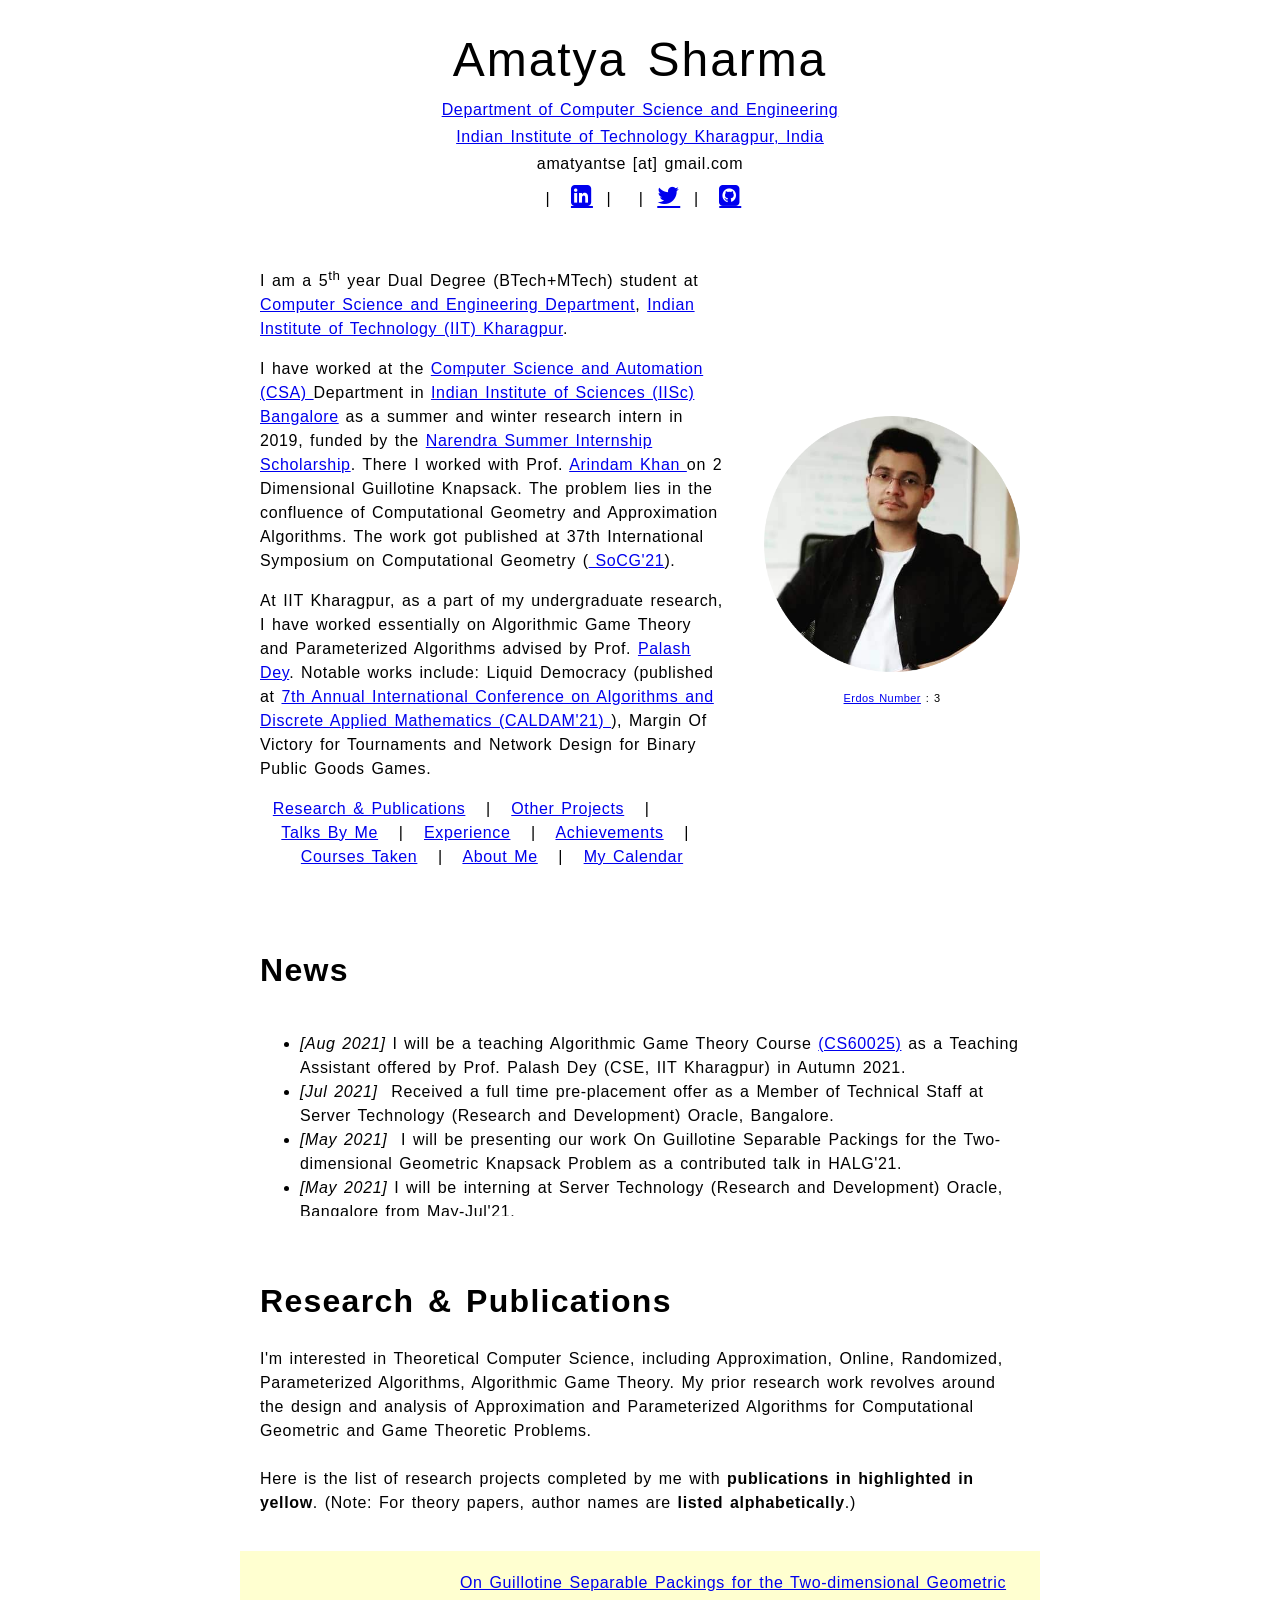
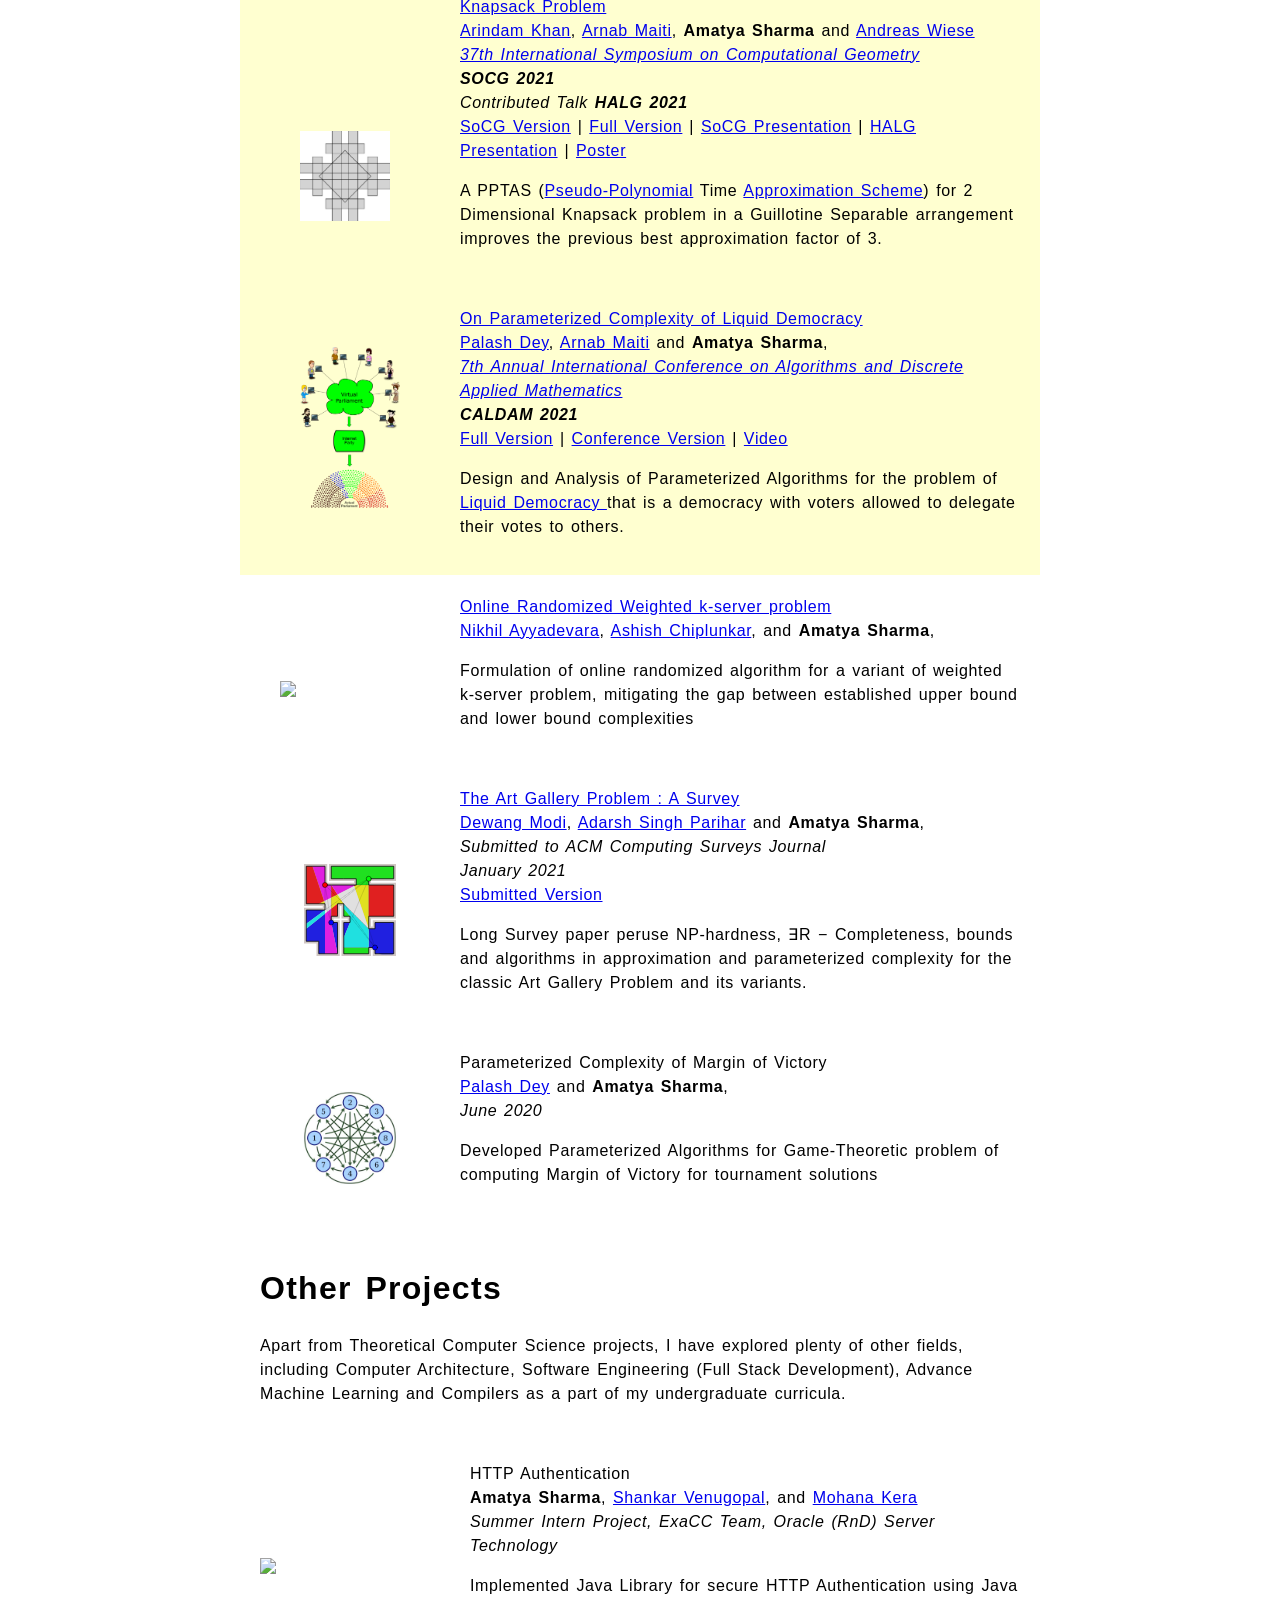
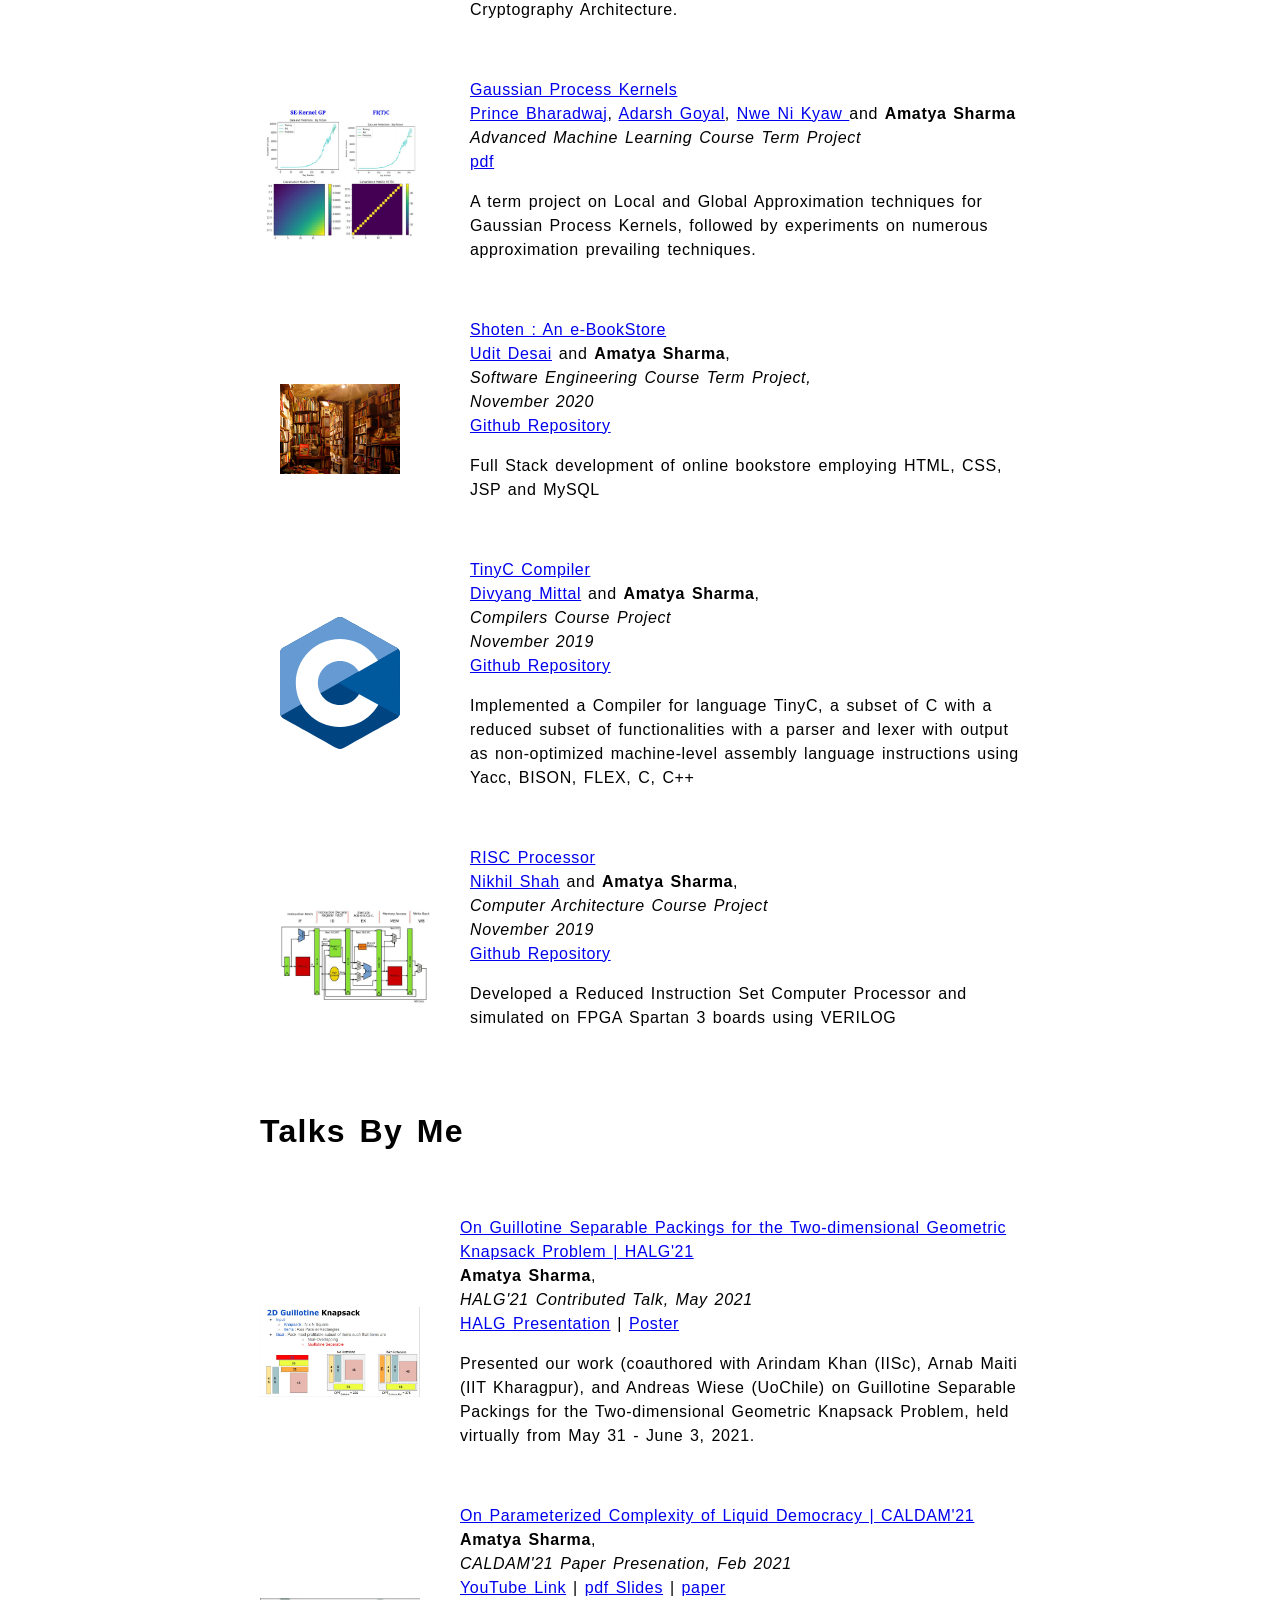
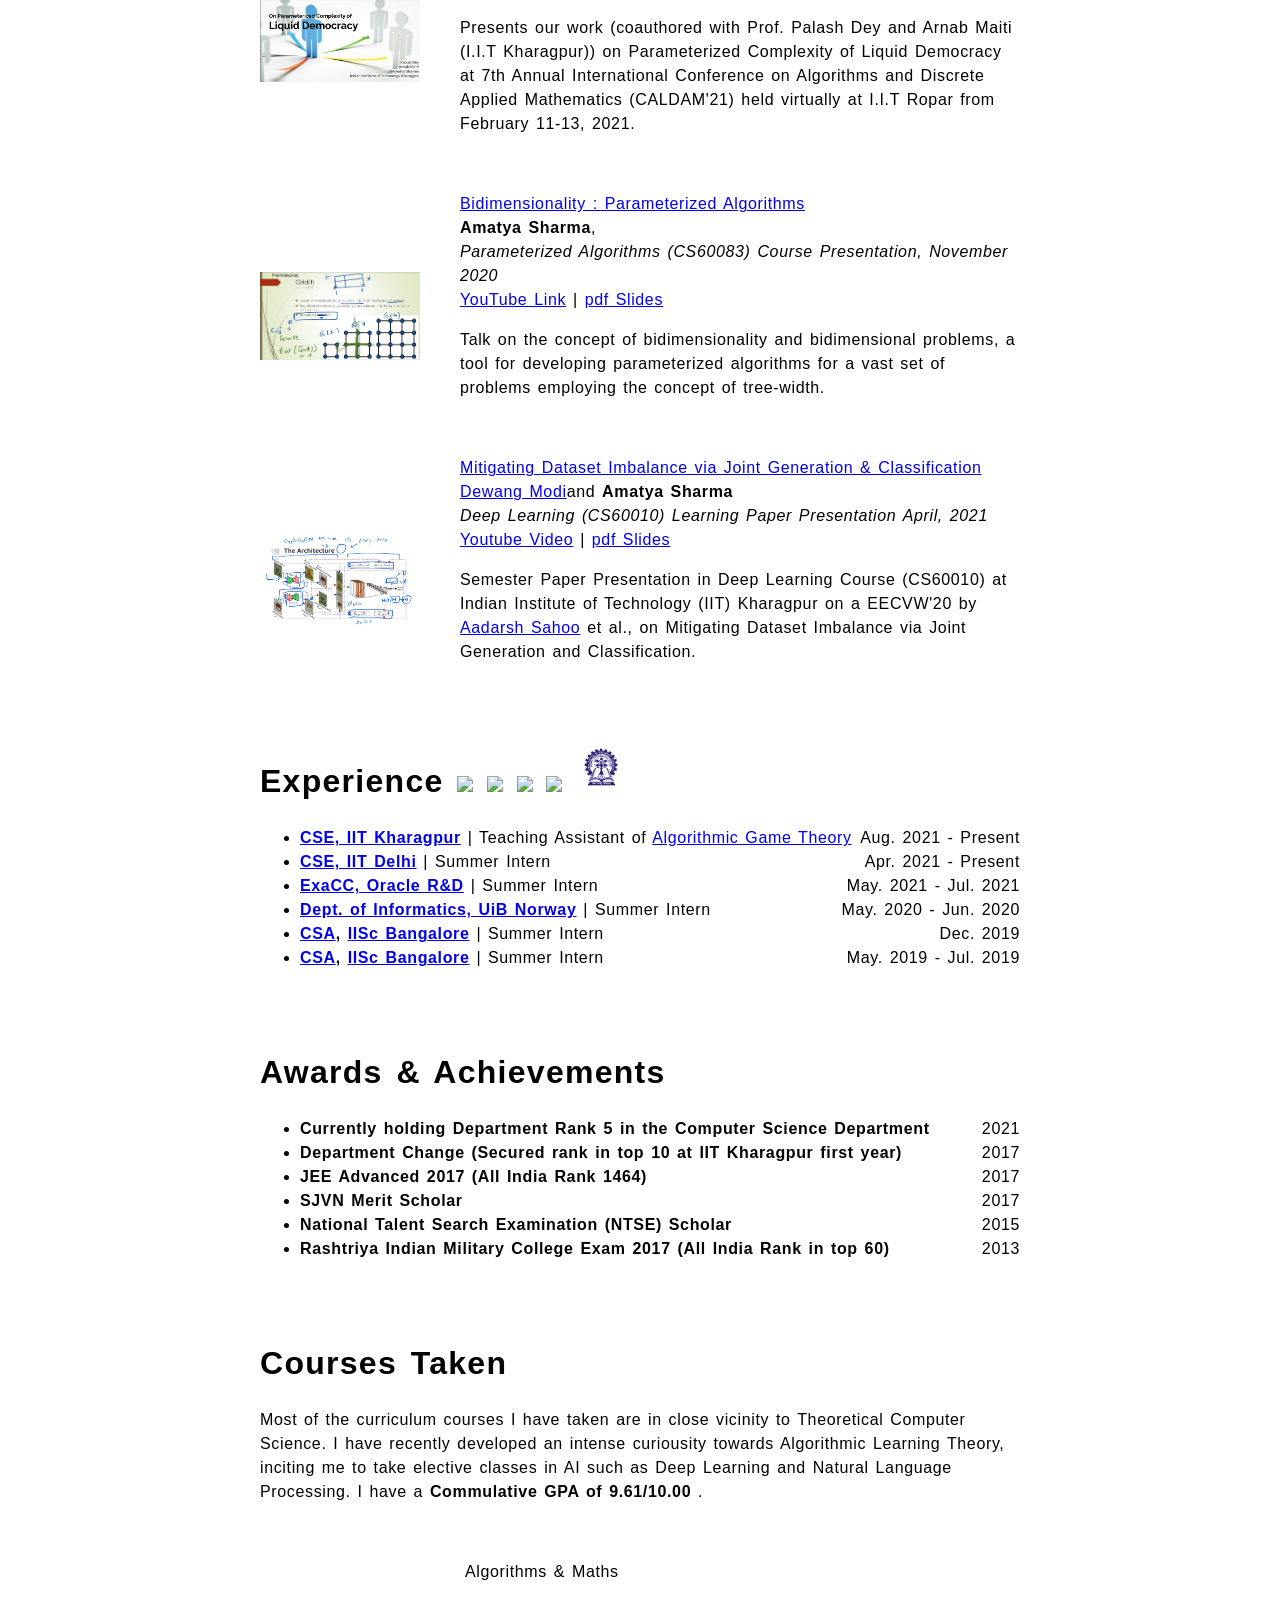
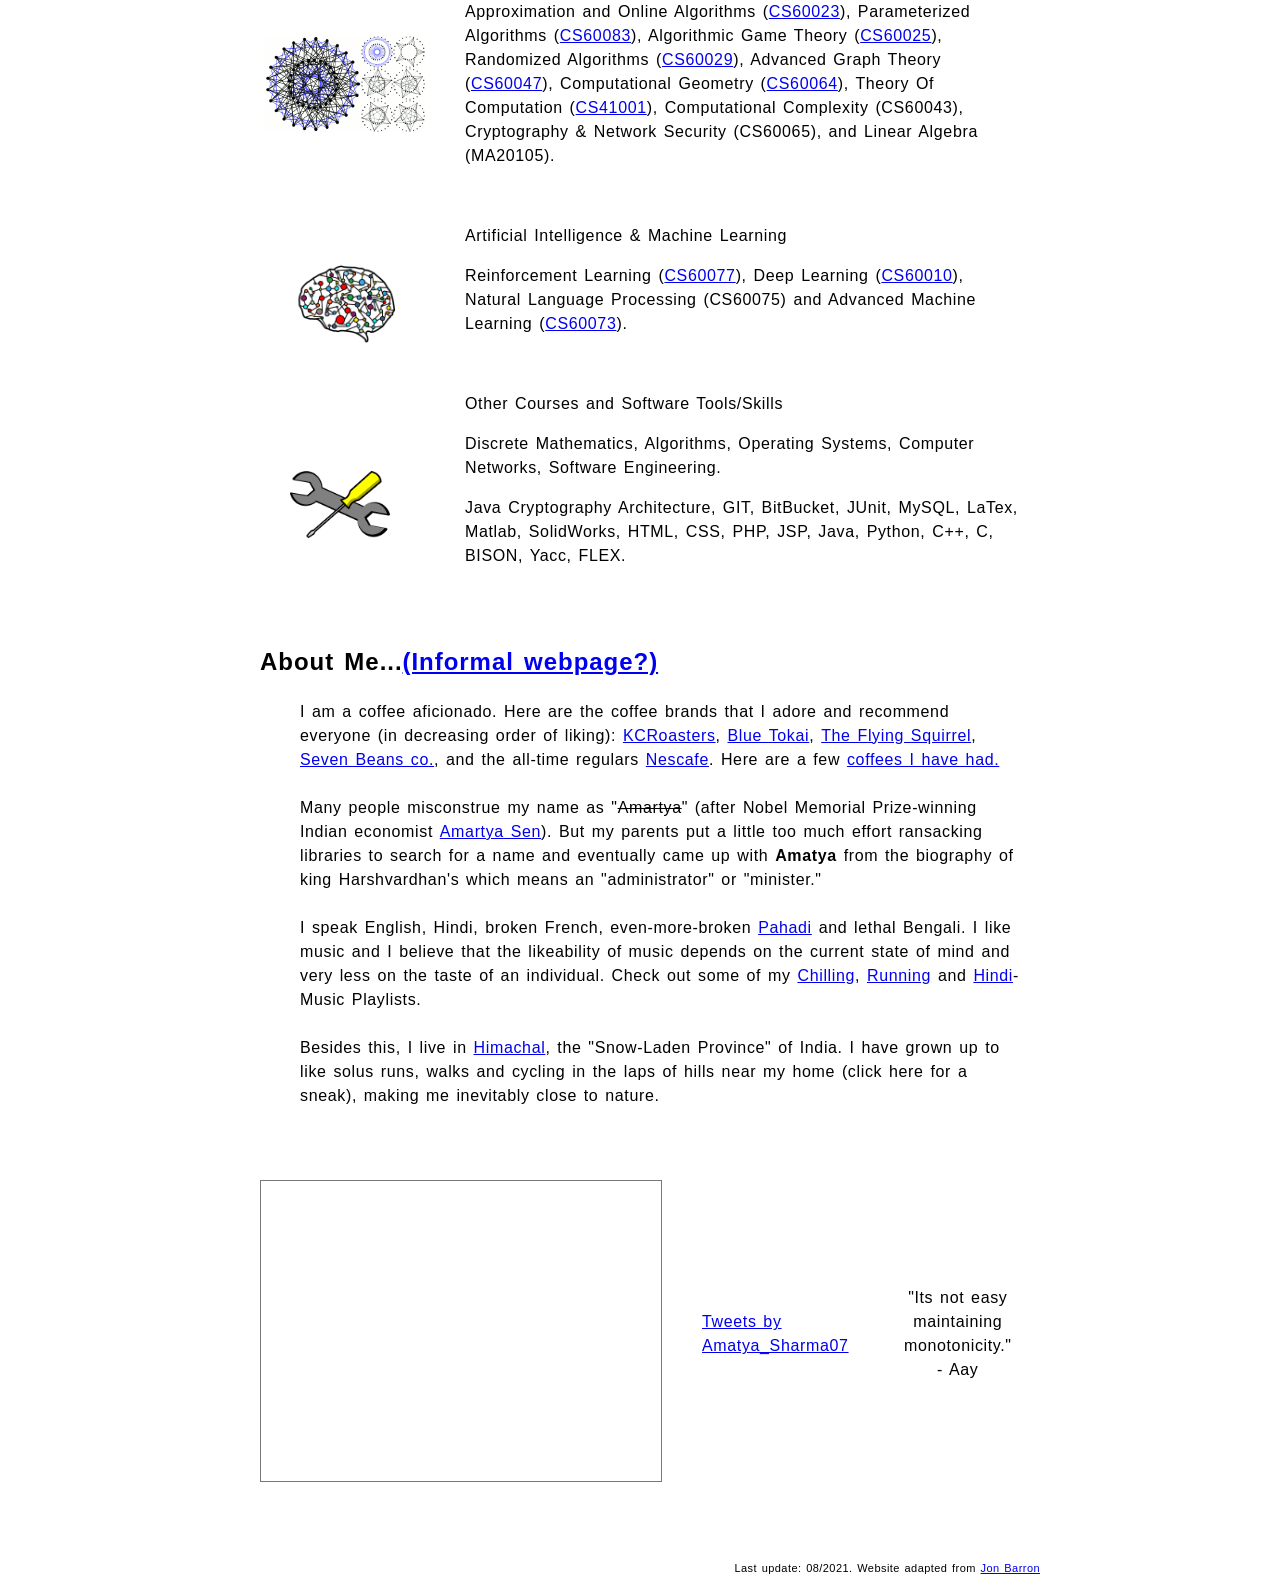
==== index.html @ bd10c062 "modifs to aboutme" ====
<!DOCTYPE HTML>
<html lang="en"><head><meta http-equiv="Content-Type" content="text/html; charset=UTF-8">

  <title>Amatya Sharma</title>
  
  <meta name="author" content="Amatya Sharma">
  <meta name="viewport" content="width=device-width, initial-scale=1">
  
  <link rel="stylesheet" type="text/css" href="stylesheet.css">
  <link rel="icon" type="image/png" href="images/IIT-Kharagpur-01.jpg"> <!-- The icon on the header :: Change it p=yellow-->


  <!-- new things--> 

  <!-- <link rel="icon" href="data/icon.png"> -->
  <!-- <meta name="viewport" content="width=device-width"> -->
  <link href="https://fonts.googleapis.com/css?family=Didact Gothic" rel="stylesheet">
  <link rel="stylesheet" href="https://use.fontawesome.com/releases/v5.0.7/css/all.css">
  <link rel="stylesheet" href="https://cdn.rawgit.com/jpswalsh/academicons/master/css/academicons.min.css">
  <link rel="stylesheet" href="https://cdnjs.cloudflare.com/ajax/libs/font-awesome/4.7.0/css/font-awesome.min.css">
  <meta name="generator" content="HTML Tidy for Linux/x86 (vers 11 February 2007), see www.w3.org">

	<!-- New Scripts -->
	<style>
		html {
		  scroll-behavior: smooth;
		}
		
		body *{
		  font-family: Verdana, "Trebuchet MS",  sans-serif ;
		  line-height: 1.5em;
		  word-spacing: 0.11em;
		  letter-spacing: 0.04em;
		}
		
/* 		div {
		width:300px;
		    height:300px;
		    overflow:hidden;
		    position:relative;
		}
		div img {
		    position:absolute;
		} */
	</style>

</head>

<body> <!--style="background-color:#edffed;">-->
	<!-- colors : (light greenish blue edffed),(dark green e8f0d9) (light blue e6f2ff) (light red fff0e8)-->



  <table style="width:100%;max-width:800px;border:0px;border-spacing:0px;border-collapse:separate;margin-right:auto;margin-left:auto;"><tbody>
    <tr style="padding:0px">
      <td style="padding:0px">
      	<!-- cool name style-->
      	<p align="center" style="text-align:center; line-height:1.7"><font size="7">Amatya Sharma</font><br>
                            <a href="http://cse.iitkgp.ac.in/">Department of Computer Science and Engineering</a><br>
                            <a href=http://www.iitkgp.ac.in>Indian Institute of Technology Kharagpur, India</a><br>

                           
                           <!--  <a href="mailto:amatyantse@gmail.com"><i class="fa fa-envelope" style="font-size:24px"></i> </a> -->amatyantse [at] gmail.com<br>
                            <a href="data/Amatya_Sharma_CV_latest_pdf.pdf" class="ai ai-cv ai-3x" style="font-size:24px"></a>&nbsp| &nbsp
                            <a href="https://www.linkedin.com/in/amatya-sharma/" class="fa fa-linkedin-square" style="font-size:24px"></a>&nbsp | &nbsp
                            <a href="https://scholar.google.com/citations?user=FN6Q_jEAAAAJ&hl=en&authuser=1" class="ai ai-google-scholar-square ai-3x" style="font-size:24px"></a> &nbsp|&nbsp
							<a href="https://twitter.com/Amatya_Sharma07" class="fa fa-twitter" style="font-size:24px"></a> &nbsp| &nbsp
               				<a href="https://github.com/aaysharma/" class="fa fa-github-square" style="font-size:24px"></a>
              				<br>
                        </p>
        <table style="width:100%;border:0px;border-spacing:0px;border-collapse:separate;margin-right:auto;margin-left:auto;"><tbody>
          <tr style="padding:0px">
            <td style="padding:2.5%;width:63%;vertical-align:middle">
            	<!--uncool name style-->
              <!-- <p style="text-align:center">
                <name>Amatya Sharma</name>
              </p> -->
		<p>
				    I am a 5<sup>th</sup> year Dual Degree (BTech+MTech) student at <a href="http://cse.iitkgp.ac.in/">Computer Science and Engineering Department</a>, <a href="http://www.iitkgp.ac.in/">Indian Institute of Technology (IIT) Kharagpur</a>.
              </p>
              <!--Works brief-->
              <!--    IISC-->
              <p>
              	I have worked at the <a href="https://www.csa.iisc.ac.in/">Computer Science and Automation (CSA) </a> Department in <a href="http://www.iisc.ac.in/">Indian Institute of Sciences (IISc) Bangalore</a> as a summer and winter research intern in 2019, funded by the <a href="https://events.csa.iisc.ac.in/internship2019/">Narendra Summer Internship Scholarship</a>. There I worked with Prof. <a href="https://www.csa.iisc.ac.in/~arindamkhan/"> Arindam Khan </a> on 2 Dimensional Guillotine Knapsack. <!-- Put reference p=Green--> The problem lies in the confluence of Computational Geometry and Approximation Algorithms. The work got published at 37th International Symposium on Computational Geometry (<a href="https://cse.buffalo.edu/socg21/socg.html">
              SoCG'21</a>). <!--put reference to site itself-->
              	</p>

              	<!-- IIT Kgp -->
              	<p>
                At IIT Kharagpur, as a part of my undergraduate research, I have worked essentially on Algorithmic Game Theory and Parameterized Algorithms advised by Prof. <a href="https://cse.iitkgp.ac.in/~palash/"> Palash Dey</a>. Notable works include: Liquid Democracy (published at <a href="https://www.iitrpr.ac.in/caldam2021/"> 7th Annual International Conference on Algorithms and Discrete Applied Mathematics (CALDAM'21) </a>), Margin Of Victory for Tournaments and Network Design for Binary Public Goods Games.
            	</p>	

              <p style="text-align:center">
			<a href="#sec_research">Research & Publications</a>  &nbsp | &nbsp
			<a href="#sec_otherprojects">Other Projects</a>  &nbsp | &nbsp &nbsp&nbsp&nbsp&nbsp&nbsp&nbsp
			<a href="#sec_talks">Talks By Me</a>  &nbsp | &nbsp
			<a href="#sec_experience">Experience</a>  &nbsp | &nbsp
			<a href="#sec_awards">Achievements</a>  &nbsp | &nbsp
			<a href="#sec_courses">Courses Taken</a>  &nbsp | &nbsp
			<a href="#lol">About Me</a>  &nbsp | &nbsp
			<a href="#sec_calendar">My Calendar</a>
			
	      </p>	
            </td>
            <td style="padding:2.5%;width:40%;max-width:40%">
               <a href="#lol"><img style="width:100%;max-width:100%" title="Why Date Me???" alt="Why Date Me??" src="images/circle-cropped_aaysharma.png" class="hoverZoomLink"></a>
              <p  style="text-align:center;font-size:11px"><a href="https://mathworld.wolfram.com/ErdosNumber.html#:~:text=The%20Erd%C5%91s%20number%20is%20the,a%20paper%20with%20Erd%C5%91s%2C%20etc." style="text-align:center;font-size:11px">Erdos Number</a> : 3</p>
            </td>
          </tr>
        </tbody></table>

        <!-- news -->
        <table style="width:100%;border:0px;border-spacing:0px;border-collapse:separate;margin-right:auto;margin-left:auto; "><tbody>
            <tr>
                <td style="padding: 20px; width: 100% ;vertical-align: middle;">
                    <h1>News</h1>
                    <div style="height: 200px; overflow:auto;">
                    <p>
                        </p><ul id="news">           
 							<li><i>[Aug 2021]&nbsp;</i>I will be a teaching Algorithmic Game Theory Course <a href="https://cse.iitkgp.ac.in/~palash/Courses/2021AlgorithmicGameTheory/agt2021.html">(CS60025)</a> as a Teaching Assistant offered by Prof. Palash Dey (CSE, IIT Kharagpur) in Autumn 2021.</li> 

 							<li><i>[Jul 2021]&nbsp;</i> Received a full time pre-placement offer as a Member of Technical Staff at Server Technology (Research and Development) Oracle, Bangalore.</li>        

 							<li><i>[May 2021]&nbsp;</i> I will be presenting our work On Guillotine Separable Packings for the Two-dimensional Geometric Knapsack Problem as a contributed talk in HALG'21.</li>

 							<li><i>[May 2021]&nbsp;</i>I will be interning at Server Technology (Research and Development) Oracle, Bangalore from May-Jul'21.</li>

                            <li><i>[Feb 2021]&nbsp;</i> Our work On Guillotine Separable Packings for the Two-dimensional Geometric Knapsack Problem got accepted at SoCG'21 (<a href="https://doi.org/10.4230/LIPIcs.SoCG.2021.48">link to paper</a>). From IIT Kharagpur, this is the first SoCG publication in the last 26 years.</li>

                            <li><i>[Nov 2020]&nbsp;</i>My first publication!!! Our work On Parameterized Complexity of Liquid Democracy got accepted at CALDAM'21 (<a href="https://link.springer.com/chapter/10.1007/978-3-030-67899-9_7">paper</a>)</li>

                        </ul>
                    <p>

		    </p>
                    </div>
                </td>
            </tr>
        </tbody></table>

        <!--publications and research-->
	<a name="sec_research"></a>
        <table style="width:100%;border:0px;border-spacing:0px;border-collapse:separate;margin-right:auto;margin-left:auto;"><tbody>
            <tr>
            <td style="padding:20px;width:100%;vertical-align:middle">
              <h1>Research & Publications</h1>
              <p>
              	I'm interested in Theoretical Computer Science, including Approximation, Online, Randomized, Parameterized Algorithms, Algorithmic Game Theory. My prior research work revolves around the design and analysis of Approximation and Parameterized Algorithms for Computational Geometric and Game Theoretic Problems. 
              		<br><br>
              	Here is the list of research projects completed by me with <strong>publications in highlighted in yellow</strong>.
              		<!-- <br><br> -->
              	(Note: For theory papers, author names are <strong>listed alphabetically</strong>.)
              </p>
            </td>
          </tr>
        </tbody></table>
        <table style="width:100%;border:0px;border-spacing:0px;border-collapse:separate;margin-right:auto;margin-left:auto;"><tbody>

        <!-- 2D GGK-->
        <tr onmouseout="nerfbake_stop()" onmouseover="nerfbake_start()" bgcolor="#ffffd0">
            <td style="padding:20px;width:25%;vertical-align:middle">
              <div class="one">
                <div class="two" id='nerfbake_image'><video  width=100% height=100% muted autoplay loop>
                <source src="images/2dggk_v2.mp4" type="video/mp4">
                Your browser does not support the video tag.
                </video></div>
                <img style="padding-left: 40px; padding-top: 35px;" vertical-align=middle src='images/socg-logo.jpg' width="90">
              </div>
              <script type="text/javascript">
                function nerfbake_start() {
                  document.getElementById('nerfbake_image').style.opacity = "1";
                }

                function nerfbake_stop() {
                  document.getElementById('nerfbake_image').style.opacity = "0";
                }
                nerfbake_stop()
              </script>
            </td>
            <td style="padding:20px;width:75%;vertical-align:middle">
              <a href="https://arxiv.org/abs/2103.09735">
              <papertitle>On Guillotine Separable Packings for the Two-dimensional Geometric Knapsack Problem</papertitle>
              </a>
              <br>
              <a href="https://www.csa.iisc.ac.in/~arindamkhan/">Arindam Khan</a>,
              <a href="https://www.linkedin.com/in/arnab-maiti-ab9446203/">Arnab Maiti</a>, 
              <strong>Amatya Sharma</strong> and
              <a href="http://www.dii.uchile.cl/~awiese/">Andreas Wiese
              
              <br>
              <em><a href="https://cse.buffalo.edu/socg21/socg.html"> 37th International Symposium on Computational Geometry </a>
              <br>
              <strong>SOCG 2021 </strong>
		      <br>
		Contributed Talk <strong>HALG 2021 </strong>
		      </em>
              <br>
	      <a href="https://doi.org/10.4230/LIPIcs.SoCG.2021.48">SoCG Version</a>
		|
              <a href="https://arxiv.org/abs/2103.09735">Full Version</a>
		      |
              <a href="data/SOCG-Final-PPT.pdf">SoCG Presentation</a>
		      |		      
              <a href="data/MONDAY_SHARMA.pdf">HALG Presentation</a>
		      |
              <a href="data/MONDAY_SHARMA_POSTER.pdf">Poster</a>     		  
		      
              <!-- / -->
              <!-- <a href="https://link.springer.com/book/10.1007/978-3-030-67899-9"></a> -->
              <!-- / -->
              <!-- <a href="https://youtu.be/JFnH7nRP6XQ">Video</a> -->
              
              <p></p>
              <p>A PPTAS (<a href="https://en.wikipedia.org/wiki/Pseudo-polynomial_time">Pseudo-Polynomial</a> Time <a href="https://en.wikipedia.org/wiki/PTAS">Approximation Scheme</a>) for 2 Dimensional Knapsack problem in a Guillotine Separable arrangement improves the previous best approximation factor of 3.</p>
            </td>
        </tr>
        <!-- Liquid Democracy-->
          <tr onmouseout="nerfbake_stop()" onmouseover="nerfbake_start()" bgcolor="#ffffd0">
            <td style="padding:20px;width:25%;vertical-align:middle">
              <div class="one">
                <!-- <div class="two" id='nerfbake_image'><video  width=100% height=100% muted autoplay loop>
                <source src="images/liquiddemocracy.mp4" type="video/mp4">
                Your browser does not support the video tag.
                </video></div> -->
                <img  style="padding-left: 40px; padding-top: 0px;" src='images/liquiddemocracy.png' width="100">
              </div>
              <script type="text/javascript">
                function nerfbake_start() {
                  document.getElementById('nerfbake_image').style.opacity = "1";
                }

                function nerfbake_stop() {
                  document.getElementById('nerfbake_image').style.opacity = "0";
                }
                nerfbake_stop()
              </script>
            </td>
            <td style="padding:20px;width:75%;vertical-align:middle">
              <a href="https://link.springer.com/chapter/10.1007/978-3-030-67899-9_7">
              <papertitle>On Parameterized Complexity of Liquid Democracy</papertitle>
              </a>
              <br>
              <a href="https://cse.iitkgp.ac.in/~palash/">Palash Dey</a>,
              <a href="https://www.linkedin.com/in/arnab-maiti-ab9446203/">Arnab Maiti</a> and 
              <strong>Amatya Sharma</strong>,
              
              <br>
              <em><a href="https://www.iitrpr.ac.in/caldam2021/"> 7th Annual International Conference on Algorithms and Discrete Applied Mathematics</a>
              	<br>
              	<strong>CALDAM 2021 </strong></em>
              <br>
              <a href="https://arxiv.org/abs/2011.14192">Full Version</a>
              |
              <a href="https://link.springer.com/chapter/10.1007/978-3-030-67899-9_7">Conference Version</a>
              |
              <a href="https://youtu.be/JFnH7nRP6XQ">Video</a>
              
              <p></p>
              <p>Design and Analysis of Parameterized Algorithms for the problem of <a href="https://en.wikipedia.org/wiki/Liquid_democracy"> Liquid Democracy </a>that is a democracy with voters allowed to delegate their votes to others.</p>
            </td>
        </tr>

        <!-- Weighted k-server problem-->
          <tr onmouseout="nerfbake_stop()" onmouseover="nerfbake_start()">
            <td style="padding:20px;width:25%;vertical-align:middle">
              <div class="one">
                <!-- <div class="two" id='nerfbake_image'><video  width=100% height=100% muted autoplay loop>
                <source src="images/liquiddemocracy.mp4" type="video/mp4">
                Your browser does not support the video tag.
                </video></div> -->
                <img  style="padding-left: 20px; padding-top: 44px;" src='https://ars.els-cdn.com/content/image/1-s2.0-S0022000017300016-gr001.jpg' width="150">
              </div>
              <script type="text/javascript">
                function nerfbake_start() {
                  document.getElementById('nerfbake_image').style.opacity = "1";
                }

                function nerfbake_stop() {
                  document.getElementById('nerfbake_image').style.opacity = "0";
                }
                nerfbake_stop()
              </script>
            </td>
            <td style="padding:20px;width:75%;vertical-align:middle">
              <a href="https://link.springer.com/chapter/10.1007/978-3-030-67899-9_7">
              <papertitle>Online Randomized Weighted k-server problem</papertitle>
              </a>
              <br>              
              <a href="https://www.linkedin.com/in/nikhil-ayyadevara-a46154177/">Nikhil Ayyadevara</a>, 
              <a href="https://www.cse.iitd.ac.in/~ashishc/">Ashish Chiplunkar</a>, and 
              <strong>Amatya Sharma</strong>,
              
              <br>
              
              <p></p>
              <p>Formulation of online randomized algorithm for a variant of weighted k-server problem, mitigating the gap between established upper bound and lower bound complexities</p>
            </td>
        </tr>


       <!-- Art Gallery Problem-->
        <tr onmouseout="nerfbake_stop()" onmouseover="nerfbake_start()">
            <td style="padding:20px;width:25%;vertical-align:middle">
              <div class="one">
                <!-- <div class="two" id='nerfbake_image'><video  width=100% height=100% muted autoplay loop>
                <source src="images/liquiddemocracy.mp4" type="video/mp4">
                Your browser does not support the video tag.
                </video></div> -->
                <img  style="padding-left: 40px; padding-top: 30px;" src='images/agt.svg' width="100">
              </div>
              <script type="text/javascript">
                function nerfbake_start() {
                  document.getElementById('nerfbake_image').style.opacity = "1";
                }

                function nerfbake_stop() {
                  document.getElementById('nerfbake_image').style.opacity = "0";
                }
                nerfbake_stop()
              </script>
            </td>
            <td style="padding:20px;width:75%;vertical-align:middle">
              
              <papertitle><a href="data/AGT.pdf">The Art Gallery Problem : A Survey</a></papertitle>

              <br>              
              <a href="https://www.linkedin.com/in/dewang-modi/">Dewang Modi</a>, 
              <a href="https://www.linkedin.com/in/adarshsinghparihar/">Adarsh Singh Parihar</a> and 
              <strong>Amatya Sharma</strong>,
              
              <br>
              <em>Submitted to ACM Computing Surveys Journal <br> January 2021</em>
              <br>
              <a href="data/AGT.pdf">Submitted Version</a>
              <p></p>
              <p> 
              	Long Survey paper peruse NP-hardness, ∃R − Completeness, bounds and algorithms in approximation and parameterized complexity for the classic Art Gallery Problem and its variants.
              </p>
            </td>
        </tr>
         <!-- Margin of victory-->
    	<tr onmouseout="nerfbake_stop()" onmouseover="nerfbake_start()" >
            <td style="padding:20px;width:25%;vertical-align:middle">
              <div class="one">
                <!-- <div class="two" id='nerfbake_image'><video  width=100% height=100% muted autoplay loop>
                <source src="images/liquiddemocracy.mp4" type="video/mp4">
                Your browser does not support the video tag.
                </video></div> -->
                <img  style="padding-left: 40px; padding-top: 30px" src='images/mov.jpg' width="100">
              </div>
              <script type="text/javascript">
                function nerfbake_start() {
                  document.getElementById('nerfbake_image').style.opacity = "1";
                }

                function nerfbake_stop() {
                  document.getElementById('nerfbake_image').style.opacity = "0";
                }
                nerfbake_stop()
              </script>
            </td>
            <td style="padding:20px;width:75%;vertical-align:middle">
              
              <papertitle>Parameterized Complexity of Margin of Victory</papertitle>

              <br>
              <a href="https://cse.iitkgp.ac.in/~palash/">Palash Dey</a> and 
              <strong>Amatya Sharma</strong>,
              
              <br>
              <em>June 2020</em>
              <br>
              <p></p>
              <p> 
              	Developed Parameterized Algorithms for Game-Theoretic problem of computing Margin of Victory for tournament solutions
              </p>
            </td>
        </tr>

        </tbody></table>

        <!--education-->
 	
        <!-- Other Projects :begin-->
	<a name="sec_otherprojects"></a>
               <table style="width:100%;border:0px;border-spacing:0px;border-collapse:separate;margin-right:auto;margin-left:auto;"><tbody>
            <tr>
            <td style="padding:20px;width:100%;vertical-align:middle">
              <h1>Other Projects</h1>
              <p>
              	Apart from Theoretical Computer Science projects, I have explored plenty of other fields, including Computer Architecture, Software Engineering (Full Stack Development), Advance Machine Learning and Compilers as a part of my undergraduate curricula.
              </p>
            </td>
          </tr>
        </tbody></table>
        <table style="width:100%;border:0px;border-spacing:0px;border-collapse:separate;margin-right:auto;margin-left:auto;"><tbody>

        <!-- Oracle HTTP Authentication-->
                  <tr onmouseout="nerfbake_stop()" onmouseover="nerfbake_start()">
            <td style="padding:20px;width:25%;vertical-align:middle">
              <div class="one">
                <!-- <div class="two" id='nerfbake_image'><video  width=100% height=100% muted autoplay loop>
                <source src="images/2dggk_v2.mp4" type="video/mp4">
                Your browser does not support the video tag.
                </video></div>
                 --><img style="padding-left: 0px; padding-top: 40px;" vertical-align=middle src='https://upload.wikimedia.org/wikipedia/commons/f/f7/Oracle_redlogo.jpg' width="160">
              </div>
              <script type="text/javascript">
                function nerfbake_start() {
                  document.getElementById('nerfbake_image').style.opacity = "1";
                }

                function nerfbake_stop() {
                  document.getElementById('nerfbake_image').style.opacity = "0";
                }
                nerfbake_stop()
              </script>
            </td>
            <td style="padding:20px;width:75%;vertical-align:middle">
              <!-- <a href="data/AML_Report_GaussianProcess.pdf"> -->
              <papertitle>HTTP Authentication</papertitle>
              <!-- </a> -->
              <br>
              <strong>Amatya Sharma</strong>,
              <a href="https://www.linkedin.com/in/shankar-venugopal-81323b3/">Shankar Venugopal</a>, and 
              <a href="https://www.linkedin.com/in/mohana-kera/">Mohana Kera</a>         	

              
              <br>
              <em>Summer Intern Project, ExaCC Team, Oracle (RnD) Server Technology</em>
              <br>
              <!-- <a href="data/AML_Report_GaussianProcess.pdf"> pdf</a> -->
              <!-- / -->
              <!-- <a href="https://link.springer.com/book/10.1007/978-3-030-67899-9"></a> -->
              <!-- / -->
              <!-- <a href="https://youtu.be/JFnH7nRP6XQ">Video</a> -->
              
              <p></p>
              <p>Implemented Java Library for secure HTTP Authentication using Java Cryptography Architecture.</p>
            </td>
        </tr>

          <!-- AML-->
                  <tr onmouseout="nerfbake_stop()" onmouseover="nerfbake_start()">
            <td style="padding:20px;width:25%;vertical-align:middle">
              <div class="one">
                <!-- <div class="two" id='nerfbake_image'><video  width=100% height=100% muted autoplay loop>
                <source src="images/2dggk_v2.mp4" type="video/mp4">
                Your browser does not support the video tag.
                </video></div>
                 --><img vertical-align=middle src='images/aml.jpg' width="160">
              </div>
              <script type="text/javascript">
                function nerfbake_start() {
                  document.getElementById('nerfbake_image').style.opacity = "1";
                }

                function nerfbake_stop() {
                  document.getElementById('nerfbake_image').style.opacity = "0";
                }
                nerfbake_stop()
              </script>
            </td>
            <td style="padding:20px;width:75%;vertical-align:middle">
              <a href="data/AML_Report_GaussianProcess.pdf">
              <papertitle>Gaussian Process Kernels</papertitle>
              </a>
              <br>
              <a href="https://www.linkedin.com/in/prince-bharadwaj-b31623172/">Prince Bharadwaj</a>,
              <a href="https://www.linkedin.com/in/adarsh-goyal-950352175/">Adarsh Goyal</a>, 
              <a href="https://www.researchgate.net/profile/Nwe-Kyaw">Nwe Ni Kyaw </a>and
              	<strong>Amatya Sharma</strong>

              
              <br>
              <em>Advanced Machine Learning Course Term Project</em>
              <br>
              <a href="data/AML_Report_GaussianProcess.pdf"> pdf</a>
              <!-- / -->
              <!-- <a href="https://link.springer.com/book/10.1007/978-3-030-67899-9"></a> -->
              <!-- / -->
              <!-- <a href="https://youtu.be/JFnH7nRP6XQ">Video</a> -->
              
              <p></p>
              <p>A term project on Local and Global Approximation techniques for Gaussian Process Kernels, followed by experiments on numerous approximation prevailing techniques.</p>
            </td>
        </tr>

        <!-- shoten-->
          <tr onmouseout="nerfbake_stop()" onmouseover="nerfbake_start()">
            <td style="padding:20px;width:25%;vertical-align:middle">
              <div class="one">
                <img style="padding-left: 20px; padding-top: 30px;" src='images/shoten.jpg' width="120">
              </div>
              <script type="text/javascript">
                function nerfbake_start() {
                  document.getElementById('nerfbake_image').style.opacity = "1";
                }

                function nerfbake_stop() {
                  document.getElementById('nerfbake_image').style.opacity = "0";
                }
                nerfbake_stop()
              </script>
            </td>
            <td style="padding:20px;width:75%;vertical-align:middle">
              <a href="https://github.com/aaysharma/Shoten">
              <papertitle>Shoten : An e-BookStore</papertitle>
              </a>
              <br>
              <a href="https://www.linkedin.com/in/udit-desai-735418181/">Udit Desai</a> and 
              <strong>Amatya Sharma</strong>,
              
              <br>
              <em>Software Engineering Course Term Project,<br> November 2020</em>
              <br>
              <a href="https://github.com/aaysharma/Shoten">Github Repository</a>
              <p></p>
              <p>Full Stack development of online bookstore employing HTML, CSS, JSP and MySQL</p>
            </td>
        </tr>

                <!-- tinyC-->
          <tr onmouseout="nerfbake_stop()" onmouseover="nerfbake_start()">
            <td style="padding:20px;width:25%;vertical-align:middle">
              <div class="one">
                <img style="padding-left: 20px; padding-top: 10px;" src='images/tinyC.svg' width="120">
              </div>
              <script type="text/javascript">
                function nerfbake_start() {
                  document.getElementById('nerfbake_image').style.opacity = "1";
                }

                function nerfbake_stop() {
                  document.getElementById('nerfbake_image').style.opacity = "0";
                }
                nerfbake_stop()
              </script>
            </td>
            <td style="padding:20px;width:75%;vertical-align:middle">
              <a href="https://github.com/aaysharma/TinyC-Compiler">
              <papertitle>TinyC Compiler</papertitle>
              </a>
              <br>
              <a href="https://www.linkedin.com/in/divyang-mittal-95a334170/">Divyang Mittal</a> and 
              <strong>Amatya Sharma</strong>,
              
              <br>
              <em>Compilers Course Project <br> November 2019</em>
              <br>
              <a href="https://github.com/aaysharma/TinyC-Compiler">Github Repository</a>
              <p></p>
              <p> Implemented a Compiler for language TinyC, a subset of C with a reduced subset of functionalities with a parser and lexer with output as non-optimized machine-level assembly language instructions using Yacc, BISON, FLEX, C, C++</p>
            </td>
        </tr>

                        <!-- risc-->
          <tr onmouseout="nerfbake_stop()" onmouseover="nerfbake_start()">
            <td style="padding:20px;width:25%;vertical-align:middle">
              <div class="one">
                <img style="padding-left: 20px; padding-top: 30px;" src='images/risc.jpg' width="150">
              </div>
              <script type="text/javascript">
                function nerfbake_start() {
                  document.getElementById('nerfbake_image').style.opacity = "1";
                }

                function nerfbake_stop() {
                  document.getElementById('nerfbake_image').style.opacity = "0";
                }
                nerfbake_stop()
              </script>
            </td>
            <td style="padding:20px;width:75%;vertical-align:middle">
              <a href="https://github.com/aaysharma/RISC-Fuggit">
              <papertitle>RISC Processor</papertitle>
              </a>
              <br>
              <a href="https://itsshnik.github.io/">Nikhil Shah</a> and 
              <strong>Amatya Sharma</strong>,
              
              <br>
              <em>Computer Architecture Course Project <br> November 2019</em>
              <br>
              <a href="https://github.com/aaysharma/RISC-Fuggit">Github Repository</a>
              <p></p>
              <p>
              	Developed a Reduced Instruction Set Computer Processor and simulated on FPGA Spartan 3 boards using VERILOG
              </p>
            </td>
        </tr>
        </tbody></table>
	      
	      
	       
        <!-- talks :begin-->
		<a name="sec_talks"></a>
               <table style="width:100%;border:0px;border-spacing:0px;border-collapse:separate;margin-right:auto;margin-left:auto;"><tbody>
            <tr>
            <td style="padding:20px;width:100%;vertical-align:middle">
              <h1>Talks By Me</h1>
              <p>
              	
		</p>
            </td>
          </tr>
        </tbody></table>
        <table style="width:100%;border:0px;border-spacing:0px;border-collapse:separate;margin-right:auto;margin-left:auto;"><tbody>

		
				
	 <!-- 2GGK HALG-->
          <tr onmouseout="nerfbake_stop()" onmouseover="nerfbake_start()">
            <td style="padding:20px;width:25%;vertical-align:middle">
              <div class="one">
<!--                 <div class="two" id='nerfbake_image'><video  width=100% height=100% muted autoplay loop>
                <source src="https://youtu.be/JFnH7nRP6XQ" type="video/mp4">
                Your browser does not support the video tag.
                </video></div> -->
                 <img style="padding-left: 0px; padding-top: 30px;" vertical-align=middle src='images/HALG_2GGK_Thumbnail.jpg' width="160">
              </div>
              <script type="text/javascript">
                function nerfbake_start() {
                  document.getElementById('nerfbake_image').style.opacity = "1";
                }

                function nerfbake_stop() {
                  document.getElementById('nerfbake_image').style.opacity = "0";
                }
                nerfbake_stop()
              </script>
            </td>
            <td style="padding:20px;width:75%;vertical-align:middle">
              <a href="https://youtu.be/JFnH7nRP6XQ">
              <papertitle>On Guillotine Separable Packings for the Two-dimensional Geometric Knapsack Problem | HALG'21</papertitle>
              </a>
              <br>
              <strong>Amatya Sharma</strong>,
              
              <br>
              <em>HALG'21 Contributed Talk, May 2021</em>
              <br>
		    		
		
            <a href="data/MONDAY_SHARMA.pdf">HALG Presentation</a>
		      |
              <a href="data/MONDAY_SHARMA_POSTER.pdf">Poster</a>  

		
              <p></p>
              <p>
		      Presented our work (coauthored with Arindam Khan (IISc), Arnab Maiti (IIT Kharagpur), and Andreas Wiese (UoChile) on
		      Guillotine Separable Packings for the Two-dimensional Geometric Knapsack Problem, held virtually from May 31 - June 3, 2021.</p>
            </td>
        </tr>
		
	 <!-- Liquid Democracy-->
          <tr onmouseout="nerfbake_stop()" onmouseover="nerfbake_start()">
            <td style="padding:20px;width:25%;vertical-align:middle">
              <div class="one">
<!--                 <div class="two" id='nerfbake_image'><video  width=100% height=100% muted autoplay loop>
                <source src="https://youtu.be/JFnH7nRP6XQ" type="video/mp4">
                Your browser does not support the video tag.
                </video></div> -->
                 <img style="padding-left: 0px; padding-top: 30px;" vertical-align=middle src='images/ld_caldam.jpg' width="160">
              </div>
              <script type="text/javascript">
                function nerfbake_start() {
                  document.getElementById('nerfbake_image').style.opacity = "1";
                }

                function nerfbake_stop() {
                  document.getElementById('nerfbake_image').style.opacity = "0";
                }
                nerfbake_stop()
              </script>
            </td>
            <td style="padding:20px;width:75%;vertical-align:middle">
              <a href="https://youtu.be/JFnH7nRP6XQ">
              <papertitle>On Parameterized Complexity of Liquid Democracy | CALDAM'21</papertitle>
              </a>
              <br>
              <strong>Amatya Sharma</strong>,
              
              <br>
              <em>CALDAM'21 Paper Presenation, Feb 2021</em>
              <br>
              <a href="https://youtu.be/JFnH7nRP6XQ">YouTube Link</a> |
              <a href="data/ld_caldam.pdf">pdf Slides</a> | 
		<a href="https://link.springer.com/chapter/10.1007/978-3-030-67899-9_7">paper</a>
		
              <p></p>
              <p>
		      Presents our work (coauthored with Prof. Palash Dey and Arnab Maiti (I.I.T Kharagpur)) on Parameterized Complexity of Liquid Democracy at 7th Annual International Conference on Algorithms and Discrete Applied Mathematics 
		      (CALDAM'21) held virtually at I.I.T Ropar from February 11-13, 2021.</p>
            </td>
        </tr>
		
	 <!-- Bidimensionality-->
          <tr onmouseout="nerfbake_stop()" onmouseover="nerfbake_start()">
            <td style="padding:20px;width:25%;vertical-align:middle">
              <div class="one">
<!--                 <div class="two" id='nerfbake_image'><video  width=100% height=100% muted autoplay loop>
                <source src="https://youtu.be/jgl-7Kc_ziI" type="video/mp4">
                Your browser does not support the video tag.
                </video></div> -->
                 <img  style="padding-left: 0px; padding-top: 30px;" vertical-align=middle src='images/bidem.jpg' width="160">
              </div>
              <script type="text/javascript">
                function nerfbake_start() {
                  document.getElementById('nerfbake_image').style.opacity = "1";
                }

                function nerfbake_stop() {
                  document.getElementById('nerfbake_image').style.opacity = "0";
                }
                nerfbake_stop()
              </script>
            </td>
            <td style="padding:20px;width:75%;vertical-align:middle">
              <a href="https://youtu.be/jgl-7Kc_ziI">
              <papertitle>Bidimensionality : Parameterized Algorithms</papertitle>
              </a>
              <br>
              <strong>Amatya Sharma</strong>,
              
              <br>
              <em>Parameterized Algorithms (CS60083) Course Presentation, November 2020</em>
              <br>
              <a href="https://youtu.be/jgl-7Kc_ziI">YouTube Link</a> |
              <a href="data/bidem.pdf">pdf Slides</a>
              <p></p>
              <p>Talk on the concept of bidimensionality and bidimensional problems, a tool for developing parameterized algorithms for a vast set of problems employing the concept of tree-width.</p>
            </td>
        </tr>
		
        <!-- DL GAN ECCW-->
                  <tr onmouseout="nerfbake_stop()" onmouseover="nerfbake_start()">
            <td style="padding:20px;width:25%;vertical-align:middle">
              <div class="one">
<!--                 <div class="two" id='nerfbake_image'><video  width=100% height=100% muted autoplay loop>
                <source src="https://youtu.be/RCDfGywknZs" type="video/mp4">
                Your browser does not support the video tag.
                </video></div> -->
                 <img  style="padding-left: 0px; padding-top: 30px;" vertical-align=middle src='images/dl_gan.jpg' width="160">
              </div>
              <script type="text/javascript">
                function nerfbake_start() {
                  document.getElementById('nerfbake_image').style.opacity = "1";
                }

                function nerfbake_stop() {
                  document.getElementById('nerfbake_image').style.opacity = "0";
                }
                nerfbake_stop()
              </script>
            </td>
            <td style="padding:20px;width:75%;vertical-align:middle">
              <a href="https://youtu.be/RCDfGywknZs">
              <papertitle>Mitigating Dataset Imbalance via Joint Generation & Classification</papertitle>
              </a>
              <br>
              <a href="https://www.linkedin.com/in/dewang-modi/">Dewang Modi</a>and
              	<strong>Amatya Sharma</strong>

              
              <br>
              <em>Deep Learning (CS60010) Learning Paper Presentation </em>
	      <em> April, 2021</em>
              <br>
              <a href="https://youtu.be/RCDfGywknZs">Youtube Video</a> | 
		    <a href="data/dl_gan.pdf">pdf Slides</a>

              
              <p></p>
              <p>
		      Semester Paper Presentation in Deep Learning Course (CS60010) at Indian Institute of Technology (IIT) Kharagpur on a EECVW'20 by <a href="https://scholar.google.com/citations?user=1nPhcH0AAAAJ&hl=en">Aadarsh Sahoo</a> et al., on Mitigating Dataset Imbalance via Joint Generation and Classification.
		</p>
            </td>
        </tr>

        </tbody></table>

        <!--talks : end-->
       <!--experience-->
	      
		<a name="sec_experience"></a>
        <table width="100%" align="center" border="0" cellspacing="0" cellpadding="0">
            <tbody>
            	<tr>
            		<td style="padding:20px;width:100%;vertical-align:middle"><h1>Experience 
            			<img vertical-align=middle src='https://upload.wikimedia.org/wikipedia/en/thumb/f/fd/Indian_Institute_of_Technology_Delhi_Logo.svg/1200px-Indian_Institute_of_Technology_Delhi_Logo.svg.png' width="44">

            			<img vertical-align=middle src='https://upload.wikimedia.org/wikipedia/commons/f/f7/Oracle_redlogo.jpg' width="77">

            			<img vertical-align=middle src='https://upload.wikimedia.org/wikipedia/en/1/12/Uni-Bergen-emblem.png' width="44">

            			<img vertical-align=middle src='https://iisc.ac.in/wp-content/uploads/2020/08/IISc_Master_Seal_Black.jpg' width="44">

            			<img vertical-align=middle src='images/IIT-Kharagpur-01.jpg' width="50">          			           			
            			</h1>

			            <p></p>
			            <ul>
			            	<li>
		                        
		                        <span style="font-weight: bold;">
		                           <a href="https://cse.iitkgp.ac.in/~palash/">CSE, IIT Kharagpur</a>
		                        </span>
		                        | 
		                        Teaching Assistant of <a href="https://cse.iitkgp.ac.in/~palash/Courses/2021AlgorithmicGameTheory/agt2021.html">Algorithmic Game Theory</a>
		                        <span style="float:right;">Aug. 2021 - Present</span>
		                    </li>   
							<li>
		                        
		                        <span style="font-weight: bold;">
		                           <a href="https://www.cse.iitd.ac.in/~ashishc/">CSE, IIT Delhi</a>
		                        </span>
		                        | 
		                        Summer Intern
		                        <span style="float:right;">Apr. 2021 - Present</span>
		                    </li>                              	
							<li>
		                        <span style="font-weight: bold;">
		                           <a href="https://www.oracle.com/in/engineered-systems/exadata/cloud-at-customer/">ExaCC, Oracle R&D</a>
		                        </span>

		                        | 
		                        Summer Intern
		                    	<span style="float:right;">May. 2021 - Jul. 2021</span>
		                	</li>
		                	<li>
		                        <span style="font-weight: bold;">
		                           <a href="https://www.uib.no/en/ii">Dept. of Informatics, UiB Norway</a> 
		                        </span>

		                        | 
		                        Summer Intern
		                    	<span style="float:right;">May. 2020 - Jun. 2020</span>
		                	</li>
			            	<li>
			                    <span style="font-weight: bold;">
			                       <a href="https://www.csa.iisc.ac.in/">CSA</a>, <a href="https://iisc.ac.in/" >IISc Bangalore</a>
			                    </span>
		                        | 
		                        Summer Intern
			                    <span style="float:right;">Dec. 2019</span>
			                </li>
			            	<li>
			                    <span style="font-weight: bold;">
			                       <a href="https://www.csa.iisc.ac.in/">CSA</a>, <a href="https://iisc.ac.in/" >IISc Bangalore</a>
			                    </span>
		                        | 
		                        Summer Intern
			                    <span style="float:right;">May. 2019 - Jul. 2019</span>
			                </li>
                        </ul>
                        <p></p>
                    </td>
                </tr>
            </tbody>
        </table>


        <!-- honours -->
	      <a name="sec_awards"></a>
          <table width="100%" align="center" border="0" cellspacing="0" cellpadding="0">
                        <tbody><tr><td style="padding:20px;width:100%;vertical-align:middle"><h1>Awards & Achievements</h1>
                                <p>
                                </p><ul>
                                	<li>
                                        <span style="font-weight: bold;">
                                           Currently holding Department Rank 5 in the Computer Science Department
                                        </span>
                                        <span style="float:right;">2021</span>
                                    </li>
                                    <li>
                                        <span style="font-weight: bold;">
                                           Department Change (Secured rank in top 10 at IIT Kharagpur first year)
                                        </span>
                                        <span style="float:right;">2017</span>
                                    </li>
                                	<li>
                                        <span style="font-weight: bold;">
                                           JEE Advanced 2017 (All India Rank 1464)
                                        </span>
                                        <span style="float:right;">2017</span>
                                    </li>

                                	<li>
                                        <span style="font-weight: bold;">
                                           SJVN Merit Scholar
                                        </span>
                                        <span style="float:right;">2017</span>
                                    </li>

                                	<li>
                                        <span style="font-weight: bold;">
                                           National Talent Search Examination (NTSE) Scholar
                                        </span>
                                        <span style="float:right;">2015</span>
                                    </li>

                                	<li>
                                        <span style="font-weight: bold;">
                                           Rashtriya Indian Military College Exam 2017 (All India Rank in top 60)
                                        </span>
                                        <span style="float:right;">2013</span>
                                    </li>
                                <p></p>
                            </td>

                        </tr>
                    </tbody></table>


        <!-- Coursework :begin-->
	<a name="sec_courses"></a>
               <table style="width:100%;border:0px;border-spacing:0px;border-collapse:separate;margin-right:auto;margin-left:auto;"><tbody>
            <tr>
            <td style="padding:20px;width:100%;vertical-align:middle">
              <h1>Courses Taken</h1>
              <p>
              	Most of the curriculum courses I have taken are in close vicinity to Theoretical Computer Science. I have recently developed an intense curiousity towards Algorithmic Learning Theory, inciting me to take elective classes in AI such as Deep Learning and Natural Language Processing. I have a <strong> Commulative GPA of 9.61/10.00 </strong>.
              </p>
            </td>
          </tr>
        </tbody></table>
        <table style="width:100%;border:0px;border-spacing:0px;border-collapse:separate;margin-right:auto;margin-left:auto;"><tbody>

        <!-- Algorithms And Theoretical Computer Science Courses-->
                  <tr onmouseout="nerfbake_stop()" onmouseover="nerfbake_start()">
            <td style="padding:20px;width:25%;vertical-align:middle">
              <div class="one">
                <!-- <div class="two" id='nerfbake_image'><video  width=100% height=100% muted autoplay loop>
                <source src="images/2dggk_v2.mp4" type="video/mp4">
                Your browser does not support the video tag.
                </video></div>
                 --><img style="padding-left: 5px; padding-top: 30px;"  vertical-align=middle src='images/algo.gif' width="160"><!-- Hoffman sigleton graph circle-->
              </div>
              <script type="text/javascript">
                function nerfbake_start() {
                  document.getElementById('nerfbake_image').style.opacity = "1";
                }

                function nerfbake_stop() {
                  document.getElementById('nerfbake_image').style.opacity = "0";
                }
                nerfbake_stop()
              </script>
            </td>
            <td style="padding:20px;width:75%;vertical-align:middle">
              <papertitle>Algorithms & Maths</papertitle>
              <br>
             
              <p>Approximation and Online Algorithms (<a href="http://cse.iitkgp.ac.in/~spp/aoa2020.html">CS60023</a>), Parameterized Algorithms (<a href="https://cse.iitkgp.ac.in/~palash/Courses/2020ParameterizedAlgo/paramAlgo.html">CS60083</a>), Algorithmic Game Theory (<a href="http://cse.iitkgp.ac.in/~palash/Courses/2019AlgorithmicGameTheory/agt2019.html">CS60025</a>), Randomized Algorithms (<a href="https://cse.iitkgp.ac.in/~palash/Courses/2020RandomizedAlgoDesign/RAD2020.html">CS60029</a>), Advanced Graph Theory (<a href="https://cse.iitkgp.ac.in/~palash/Courses/2019AdvancedGraphTheory/graphTheory2019.html">CS60047</a>), Computational Geometry (<a href="http://cse.iitkgp.ac.in/~spp/cg2018.html">CS60064</a>), Theory Of Computation (<a href="http://cse.iitkgp.ac.in/~skolay/TOC2020.html">CS41001</a>), Computational Complexity (CS60043), Cryptography & Network Security (CS60065), and Linear Algebra (MA20105).</p>
            </td>
        </tr>
        <!-- Machine Learning-->
          <tr onmouseout="nerfbake_stop()" onmouseover="nerfbake_start()">
            <td style="padding:20px;width:25%;vertical-align:middle">
              <div class="one">
                <img style="padding-left: 20px; padding-top: 40px;" src='images/deeplearning.webp' width="140">
              </div>
              <script type="text/javascript">
                function nerfbake_start() {
                  document.getElementById('nerfbake_image').style.opacity = "1";
                }

                function nerfbake_stop() {
                  document.getElementById('nerfbake_image').style.opacity = "0";
                }
                nerfbake_stop()
              </script>
            </td>
            <td style="padding:20px;width:75%;vertical-align:middle">
              <papertitle>Artificial Intelligence & Machine Learning</papertitle>
              <br>
 
              <p></p>
              <p>Reinforcement Learning (<a href="http://cse.iitkgp.ac.in/~adas/courses/rl_aut2021/rl_aut2021.php">CS60077</a>), Deep Learning (<a href="http://cse.iitkgp.ac.in/~adas/courses/dl_spr2021/dl_spr2021.php">CS60010</a>), Natural Language Processing (CS60075) and Advanced Machine Learning (<a href="https://cse.iitkgp.ac.in/~pabitra/course/aml.html">CS60073</a>).</p>
            </td>
        </tr>

                <!-- Other courses-->
          <tr onmouseout="nerfbake_stop()" onmouseover="nerfbake_start()">
            <td style="padding:20px;width:25%;vertical-align:middle">
              <div class="one">
                <img style="padding-left: 30px; padding-top: 40px;" src='images/tool.webp' width="100">
              </div>
              <script type="text/javascript">
                function nerfbake_start() {
                  document.getElementById('nerfbake_image').style.opacity = "1";
                }

                function nerfbake_stop() {
                  document.getElementById('nerfbake_image').style.opacity = "0";
                }
                nerfbake_stop()
              </script>
            </td>
            <td style="padding:20px;width:75%;vertical-align:middle">
             
              <papertitle>Other Courses and Software Tools/Skills</papertitle>
              <br>
              <p></p>
              <p>
              	Discrete Mathematics, Algorithms, Operating Systems, Computer Networks, Software Engineering.
              </p>
				<p>
				Java Cryptography Architecture, GIT, BitBucket, JUnit, MySQL, LaTex, Matlab, SolidWorks, HTML, CSS, PHP, JSP, Java, Python, C++, C, BISON, Yacc, FLEX.
				</p>
            </td>
        </tr>
        </tbody></table>

        <!--coursework : end-->

        <!--Trivia-->
	    <a name="lol"></a>
		<table width="100%" align="center" border="0" cellspacing="0" cellpadding="0">
        	<tbody>
        		<tr>
        			<td style="padding:20px;width:100%;vertical-align:middle">
        				<h2>About Me...<a href="https://aaysharma.github.io/aboutme.html">(Informal webpage?)</a></h2>
                        <p></p>
                        <ul>
                        	<font style="font-family: 'Comic Sans MS', 'Trebuchet MS', sans-serif;">
								I <!--(depicted as in <div class="playboximage imageGallaryBox2"></div><a class="blue-button imageGallary2">figure)</a>--> am 
								a coffee aficionado. Here are the coffee brands that I adore and recommend everyone (in decreasing order of liking):
								<a href="https://kcroasters.com/">KCRoasters</a>,   
								<a href="https://bluetokaicoffee.com/">Blue Tokai</a>, <a href="https://www.flyingsquirrel.in/">The Flying Squirrel</a>, 
								<a href="https://sevenbeans.co/">Seven Beans co.</a>, and the all-time regulars <a href="https://www.nescafe.com/">Nescafe</a>. Here are a few <a href="https://aaysharma.github.io/content/aboutme.html#coffees", title="Takes you to my personal Webpage"> coffees I have had.</a>

								<br><br>
				
								<!--I've been told that I am an introvert. Disagreeigly agreeing with the fact, I believe that no physically quatifiable meausure in the world
								assumes binary values. Nothing is purely serene or completely lewd. No one is a complete introvert or a complete extrovert.<br><br>-->

	                           	Many people misconstrue my name as "<del>Amartya</del>" (after Nobel Memorial Prize-winning Indian economist <a href="https://en.wikipedia.org/wiki/Amartya_Sen", title="Wikipedia Page">Amartya Sen</a>). But my parents put a little too much effort ransacking libraries to search for a name and eventually came up with <strong>Amatya</strong> from the biography of king Harshvardhan's which means an "administrator" or "minister."

	                           	<br><br>

	                           	I speak English, Hindi, broken French, even-more-broken <a href="https://www.google.com/search?q=dialect+of+hamirpur+himachal+pradesh&oq=dialect+of+hamirpur+himachal+&aqs=chrome.1.69i57j33i22i29i30l4.5832j0j9&sourceid=chrome&ie=UTF-8", title="Spotify Link">
							   	Pahadi</a> and lethal Bengali. I like music and I believe that the likeability of music depends on the current state of mind and very less on the taste of an individual. Check out some of my <a href="https://open.spotify.com/playlist/4KwtOuhkePvXxn2xVLtqlX?si=wtSEhhbYRIm-_KDtennwdw", title="Spotify Link"> Chilling</a>, <a href="https://open.spotify.com/playlist/4xzNDj5QuI1NWKm6VSR0uG?si=xyNbtetRSJGmvrhYd7zw_A", title="Spotify Link">Running</a> and <a href="https://open.spotify.com/playlist/79T0jY3PIZzNNBm7IjOogx?si=BcfGE5LuTTiC0s1PbbAxNg", title="Spotify Link">Hindi</a>-Music Playlists.
							   	<br><br> 
								
							   	Besides this, I live in <a href="https://en.wikipedia.org/wiki/Himachal_Pradesh"> Himachal</a>, the "Snow-Laden Province"  of India. I have grown up to like solus runs, walks and cycling in the laps of <!--<a href="">images/hills near my home</a>--><div class="playboximage imageGallaryBox1"></div> <!-- Container 1 -->
				   			   	hills near my home <a class="blue-button imageGallary1" title="opens a few snaps by me on same page">(click here for a sneak)</a><!-- Button Triger 1 -->, making me inevitably close to nature.
	
							</font>
                        </ul>
                    	<p></p>
                    </td>

                </tr>
            </tbody>
        </table>


        <!-- Inspirational Quote p=green-->

        <table width="100%" align="center" border="0" cellspacing="0" cellpadding="20">
        <tbody><tr>
          <td>
	          <p align="center">
			  <a name="sec_calendar"></a>
	          	<iframe src="https://calendar.google.com/calendar/embed?height=300&amp;wkst=1&amp;bgcolor=%23ffffff&amp;ctz=Asia%2FKolkata&amp;src=c2NvbG9wZW5kcmE2NTU1NUBnbWFpbC5jb20&amp;color=%23039BE5&amp;showTitle=0&amp;showPrint=0&amp;showCalendars=0&amp;mode=WEEK" style="border:solid 1px #777" width="400" height="300" frameborder="0" scrolling="no"></iframe>
	          	<!-- <img src="images/quote.jpg" alt="misc" style="width:40%;"> --></p>
          </td>
          <td>
          	<a class="twitter-timeline" data-width="220" data-height="300" data-theme="dark" href="https://twitter.com/Amatya_Sharma07?ref_src=twsrc%5Etfw">Tweets by Amatya_Sharma07</a> <script async src="https://platform.twitter.com/widgets.js" charset="utf-8"></script>
          </td>
          <td>
          <p align="center">"Its not easy maintaining monotonicity."<br> - Aay</p>
          <p align="center">
          
      </p>
          </td>

        </tr>
        </tbody></table>

    <!-- PlayBox Library Included -->
    <script src="data/playbox.js"></script> 

    <script>
        // HTML Content Box
        // PlayBox.open(targetBox,  targetBoxTrigerButton,  fade in duration, fade out duration )

        // Image Gallary Box
        // PlayBox.imageOpen(targetBox,  targetBoxTrigerButton, [Array of Images],  fade in duration, fade out duration )

	PlayBox.imageOpen('.imageGallary1', '.imageGallaryBox1',  [ 'images/hill1.jpg',
	                                                            'images/hill2.jpg',
	                                                            'images/hill3.jpg',
	                                                            'images/hill4.jpg',
	                                                            'images/hill5.jpg',
	                                                            'images/hill6.jpg',
	                                                            'images/hill7.jpg',
	                                                            'images/hill8.jpg',
	                                                            'images/hill9.jpg',
	                                                            'images/hill10.jpg',
	                                                            'images/hill11.jpg',
															  'images/hill12.jpg',
															  'images/hill13.jpg',
															  'images/hill14.jpg',
															  'images/hill15.jpg'], 200, 200);
	    
	    
//         PlayBox.imageOpen('.imageGallary2', '.imageGallaryBox2',  [ 		            'images/pfp1.jpg',
//                                                                     'images/pfp2.jpg',
//                                                                     'images/pfp3.jpg',
//                                                                     'images/pfp4.jpg',
//                                                                     'images/pfp5.jpg',
//                                                                     'images/pfp6.jpg',
//                                                                     'images/pfp7.jpg',
//                                                                     'images/pfp8.jpg',
//                                                                     'images/pfp9.jpg',
//                                                                     'images/pfp10.jpg',
//                                                                     'images/pfp11.jpg'], 200, 200);

        // PlayBox.imageOpen('.imageGallary2', '.imageGallaryBox2',  [ 'images/image1.jpg',
        //                                                             'images/image2.jpg',
        //                                                             'images/image3.jpg',
        //                                                             'images/image4.jpg',
        //                                                             'images/image5.jpg',
        //                                                             'images/image6.jpg',
        //                                                             'images/image7.jpg'], 200, 200);

    </script>



        <!-- Visitors Count-- p=yellow-->
	<!-- <table style="width:100%;border:0px;border-spacing:0px;border-collapse:separate;margin-right:auto;margin-left:auto;"><tbody>
          <tr>
          <td style="padding:20px;width:100%;vertical-align:middle">
        <a href="https://info.flagcounter.com/m5Kb" target="blank"><img class="stats" src="https://s05.flagcounter.com/count2/m5Kb/bg_FFFFFF/txt_000000/border_CCCCCC/columns_8/maxflags_195/viewers_0/labels_1/pageviews_1/flags_0/percent_0/" align="center" alt="Flag Counter" border="0"></a>
        
        </td></tr></tbody></table>
	 --><!-- last edited p=green-->


	<table style="width:100%;border:0px;border-spacing:0px;border-collapse:separate;margin-right:auto;margin-left:auto;"><tbody>
            <tr>
              <td style="padding:0px">
              <br>
              <p style="text-align:right;font-size:11px;">
               Last update: 08/2021. Website adapted from <a href="https://jonbarron.info/" style="font-size: 11px"> Jon Barron </a>
              </p>
            </td>
          </tr>
        </tbody></table>

</body>

</html>
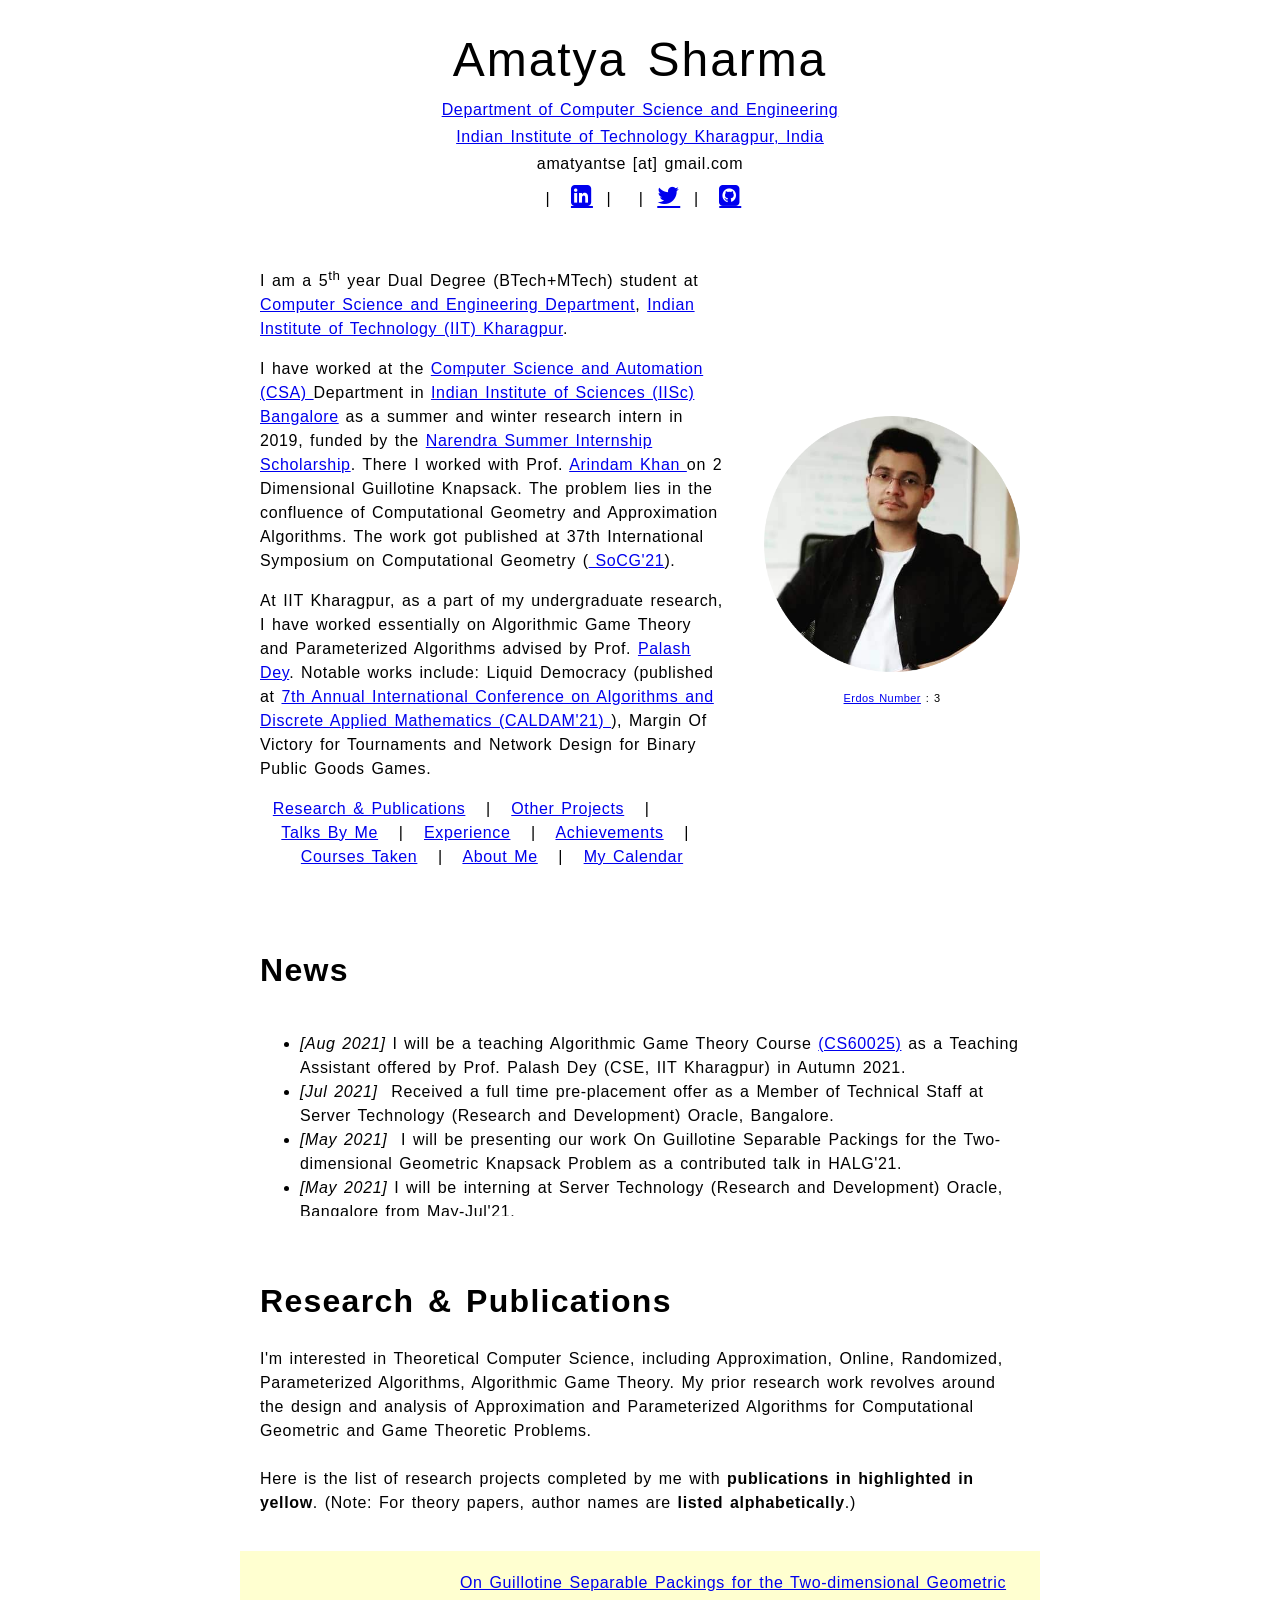
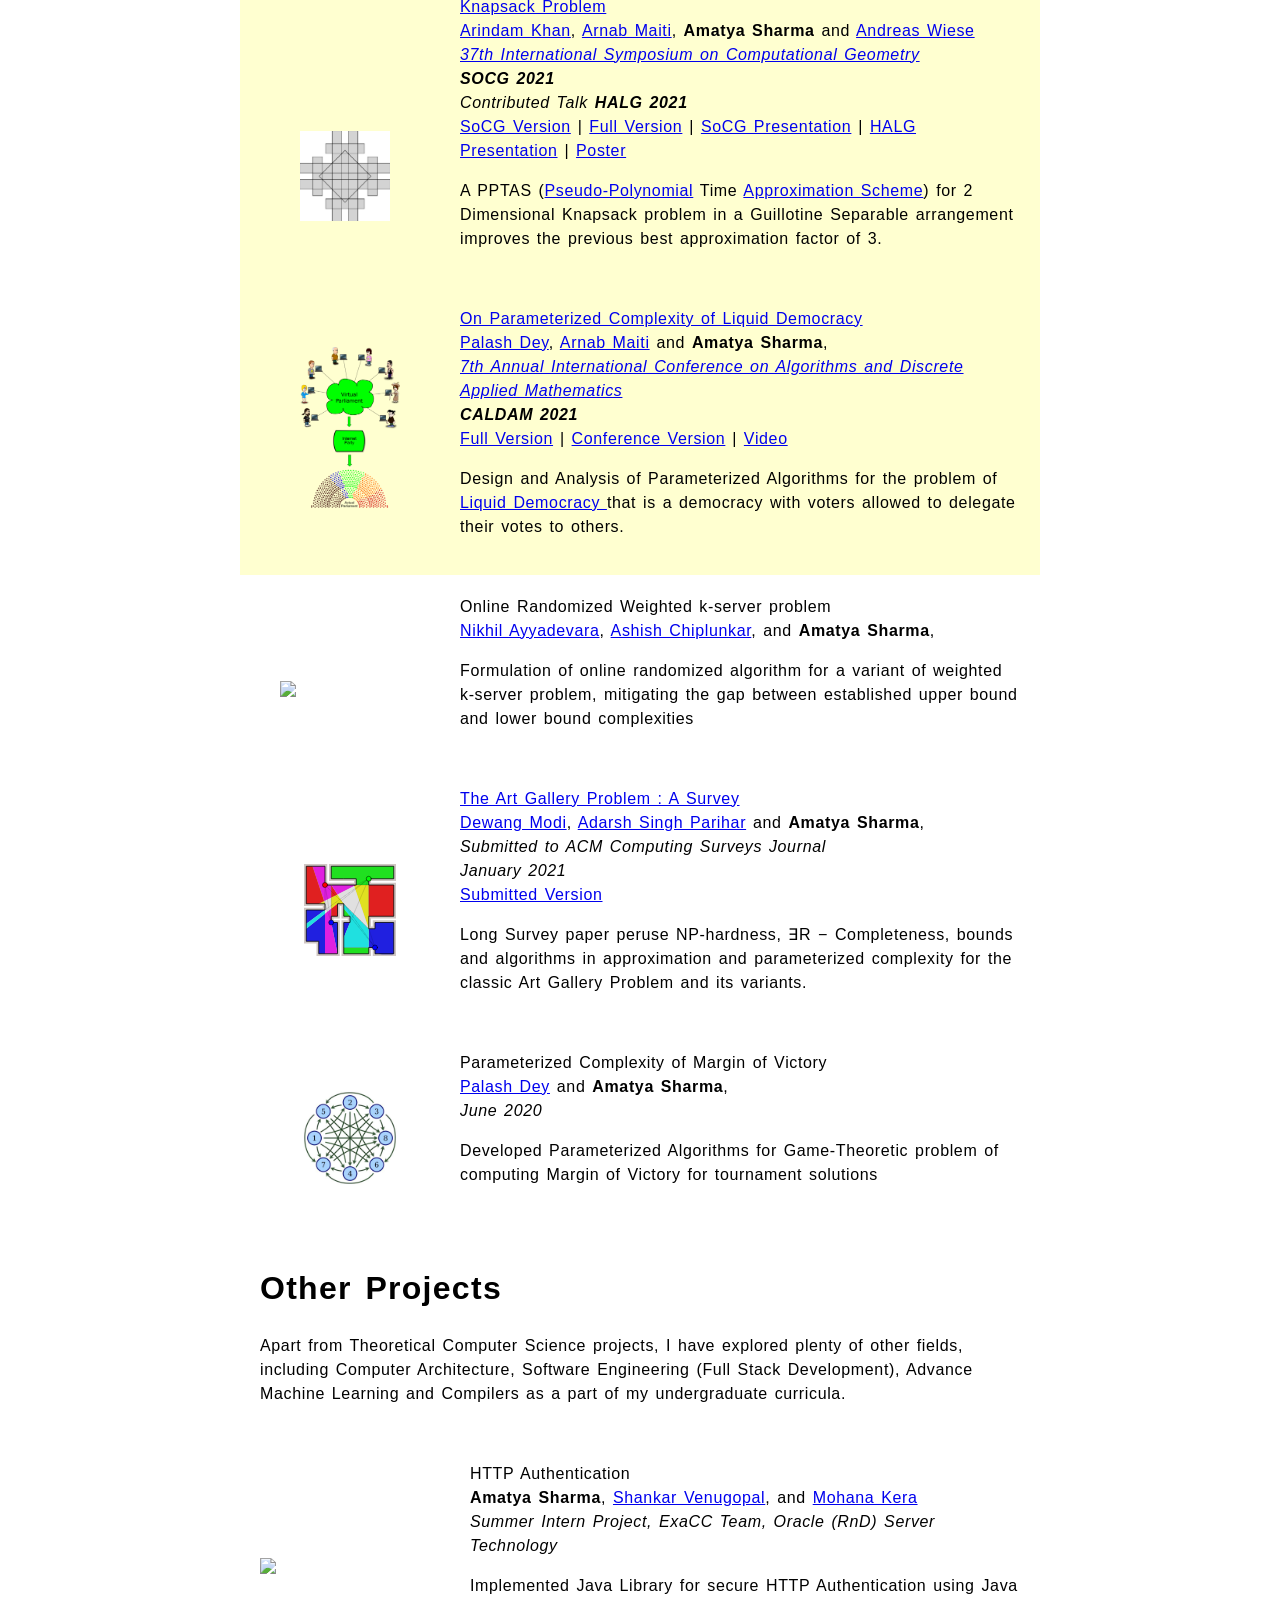
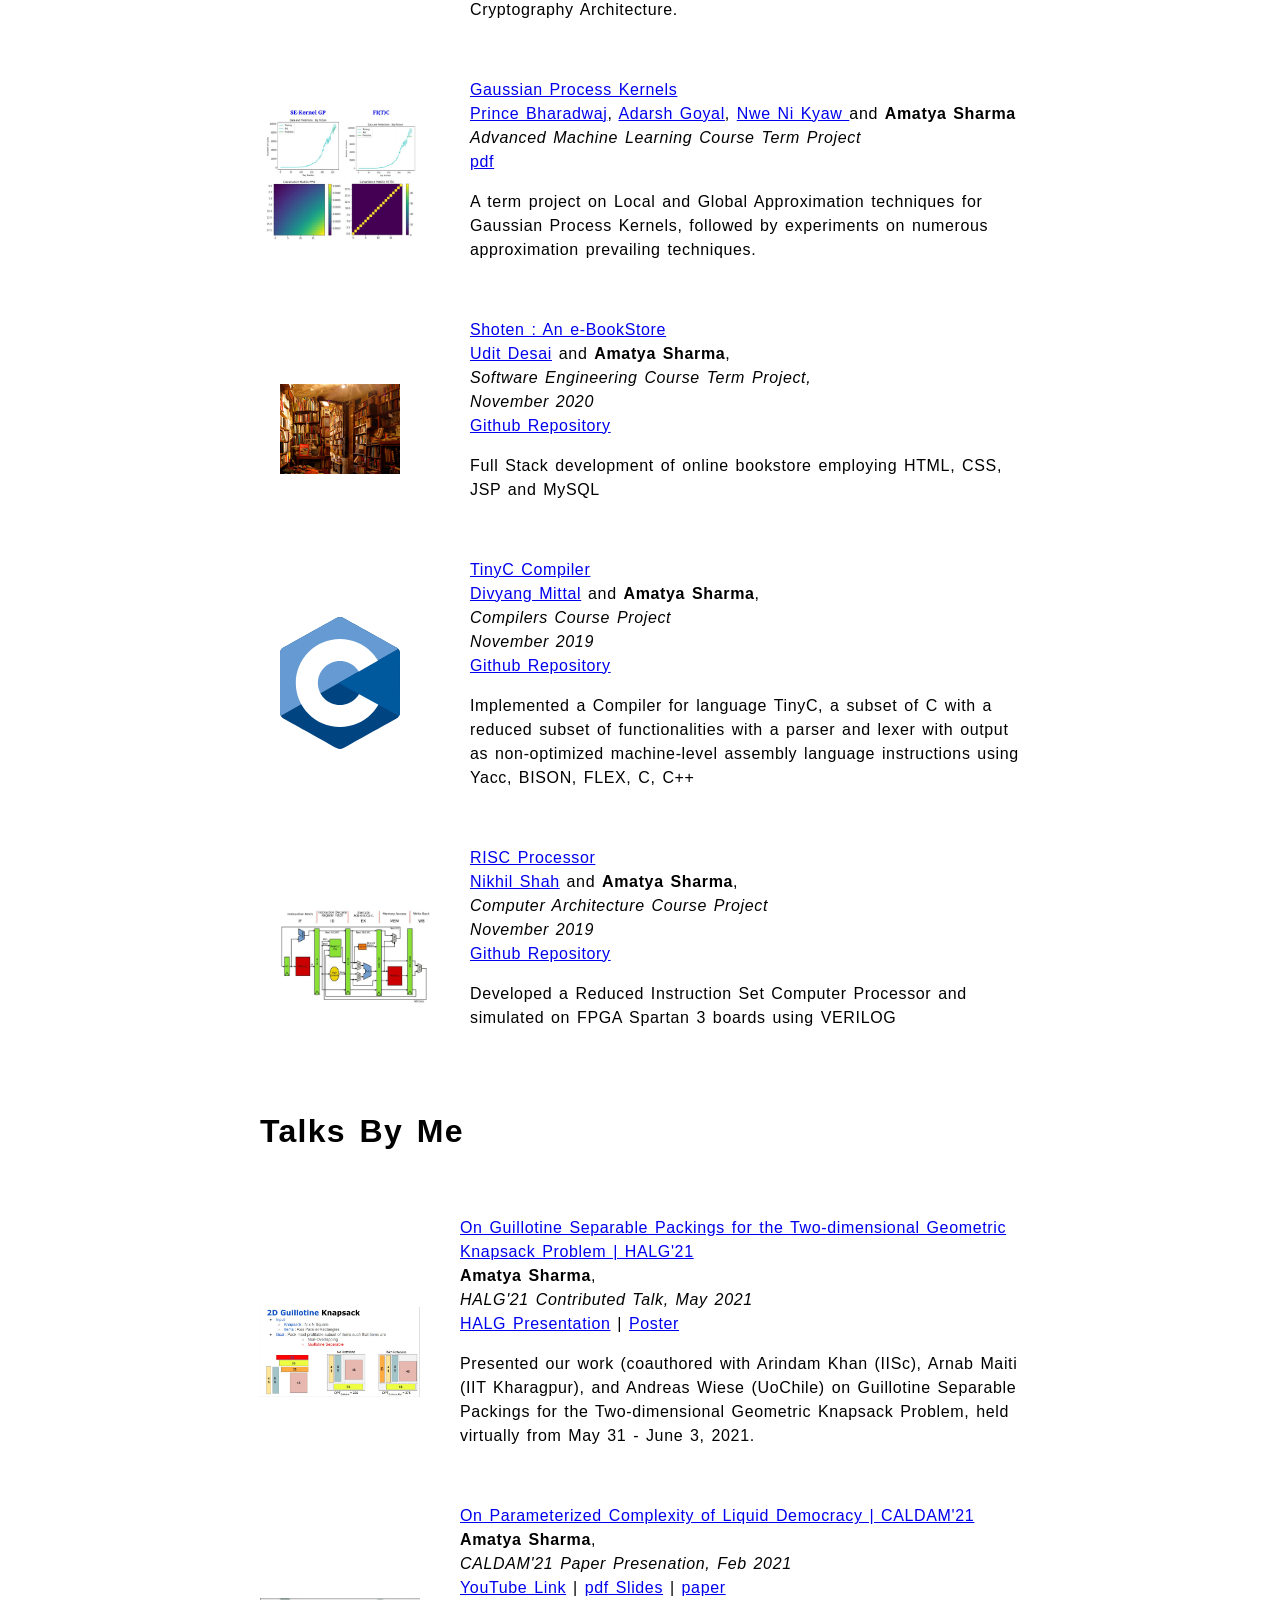
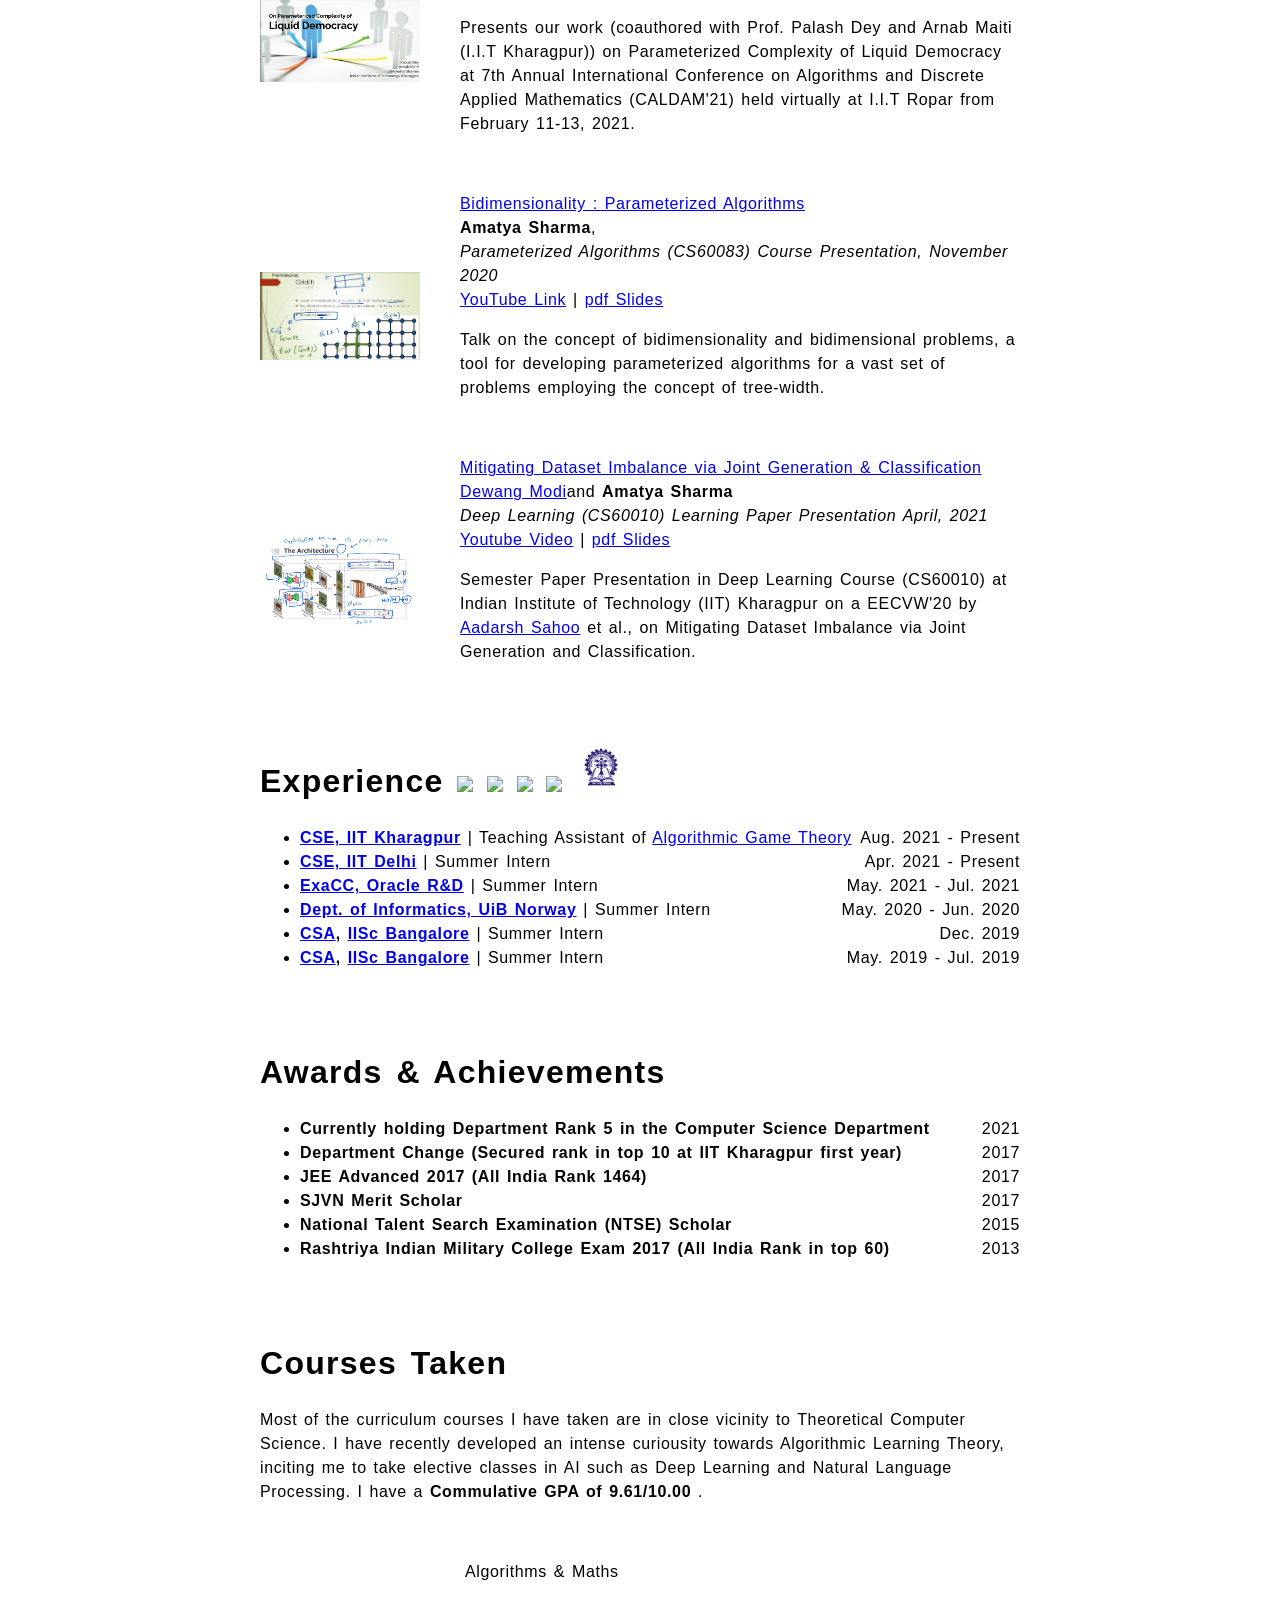
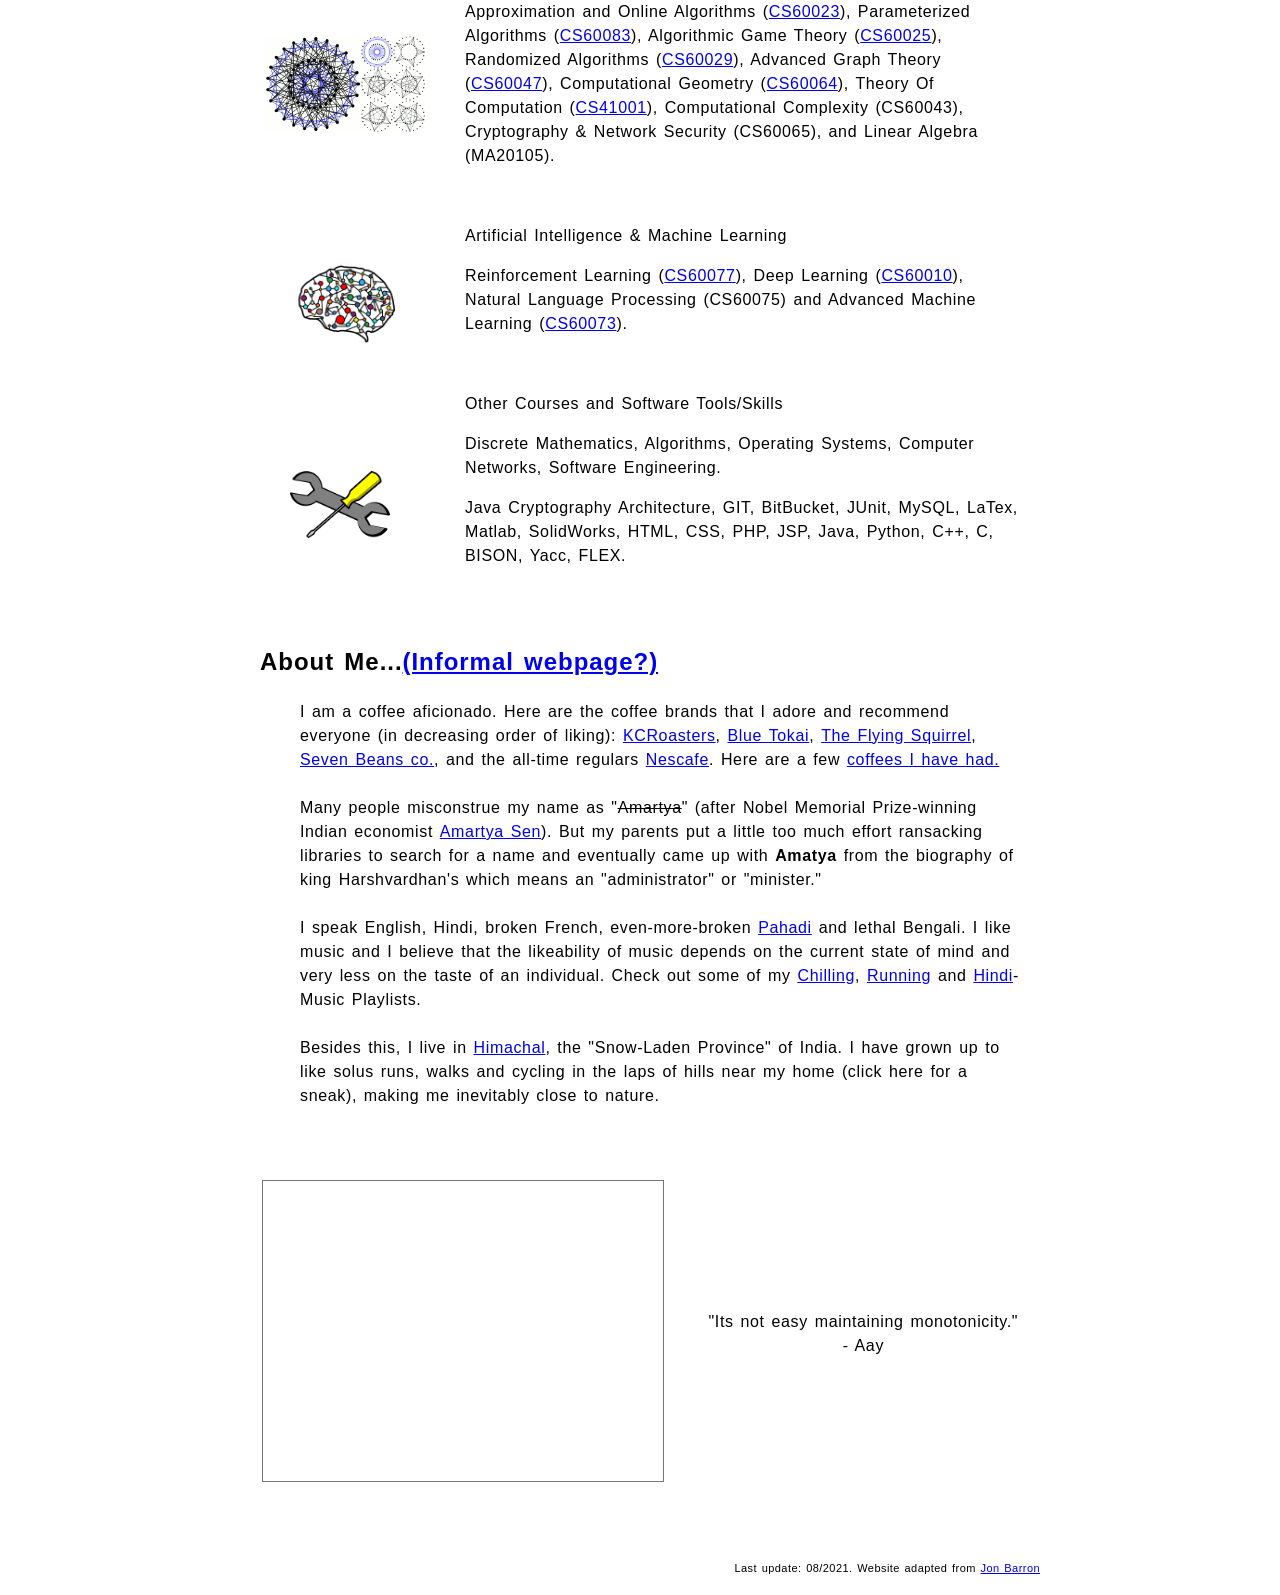
==== commit 19795825: "corrected weighted k-server link" ====
--- a/index.html
+++ b/index.html
@@ -282,9 +282,9 @@
               </script>
             </td>
             <td style="padding:20px;width:75%;vertical-align:middle">
-              <a href="https://link.springer.com/chapter/10.1007/978-3-030-67899-9_7">
+              
               <papertitle>Online Randomized Weighted k-server problem</papertitle>
-              </a>
+              
               <br>              
               <a href="https://www.linkedin.com/in/nikhil-ayyadevara-a46154177/">Nikhil Ayyadevara</a>, 
               <a href="https://www.cse.iitd.ac.in/~ashishc/">Ashish Chiplunkar</a>, and 
@@ -1068,9 +1068,9 @@
 	          	<iframe src="https://calendar.google.com/calendar/embed?height=300&amp;wkst=1&amp;bgcolor=%23ffffff&amp;ctz=Asia%2FKolkata&amp;src=c2NvbG9wZW5kcmE2NTU1NUBnbWFpbC5jb20&amp;color=%23039BE5&amp;showTitle=0&amp;showPrint=0&amp;showCalendars=0&amp;mode=WEEK" style="border:solid 1px #777" width="400" height="300" frameborder="0" scrolling="no"></iframe>
 	          	<!-- <img src="images/quote.jpg" alt="misc" style="width:40%;"> --></p>
           </td>
-          <td>
+          <!-- <td>
           	<a class="twitter-timeline" data-width="220" data-height="300" data-theme="dark" href="https://twitter.com/Amatya_Sharma07?ref_src=twsrc%5Etfw">Tweets by Amatya_Sharma07</a> <script async src="https://platform.twitter.com/widgets.js" charset="utf-8"></script>
-          </td>
+          </td> -->
           <td>
           <p align="center">"Its not easy maintaining monotonicity."<br> - Aay</p>
           <p align="center">
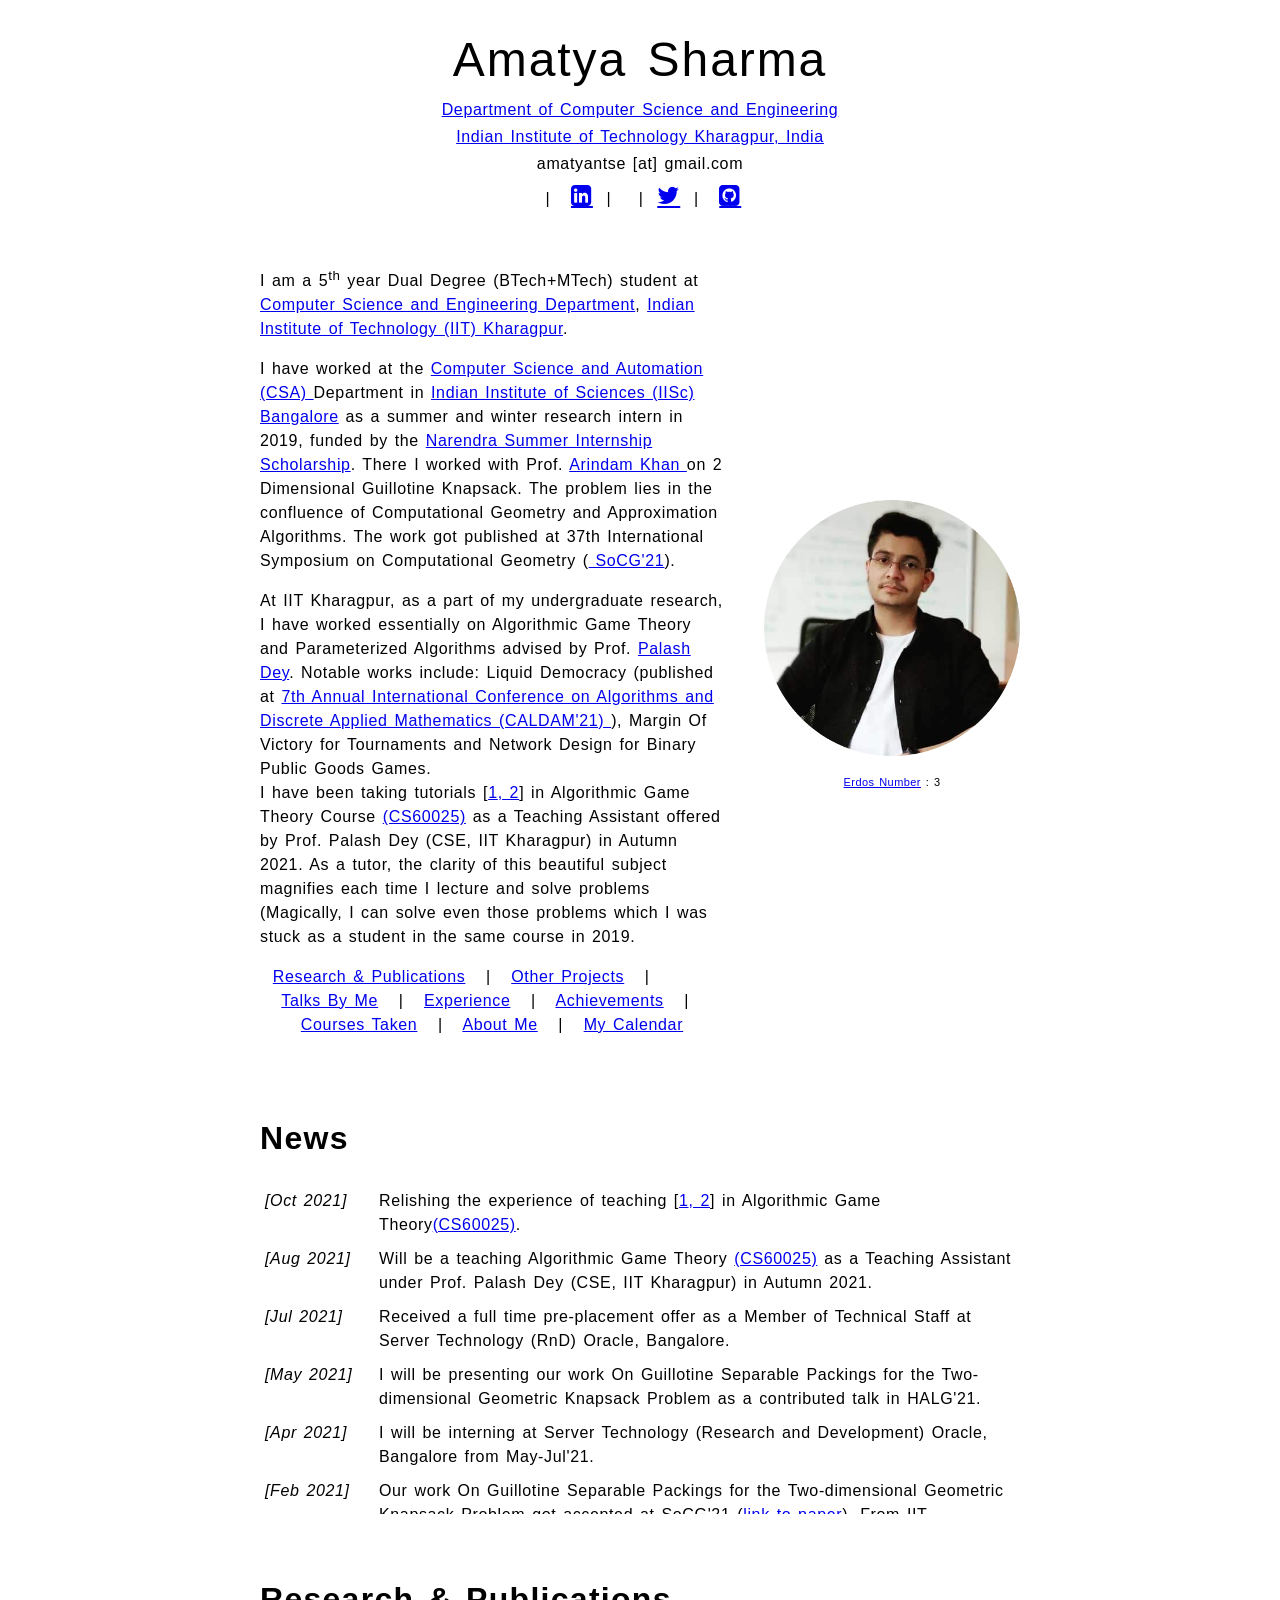
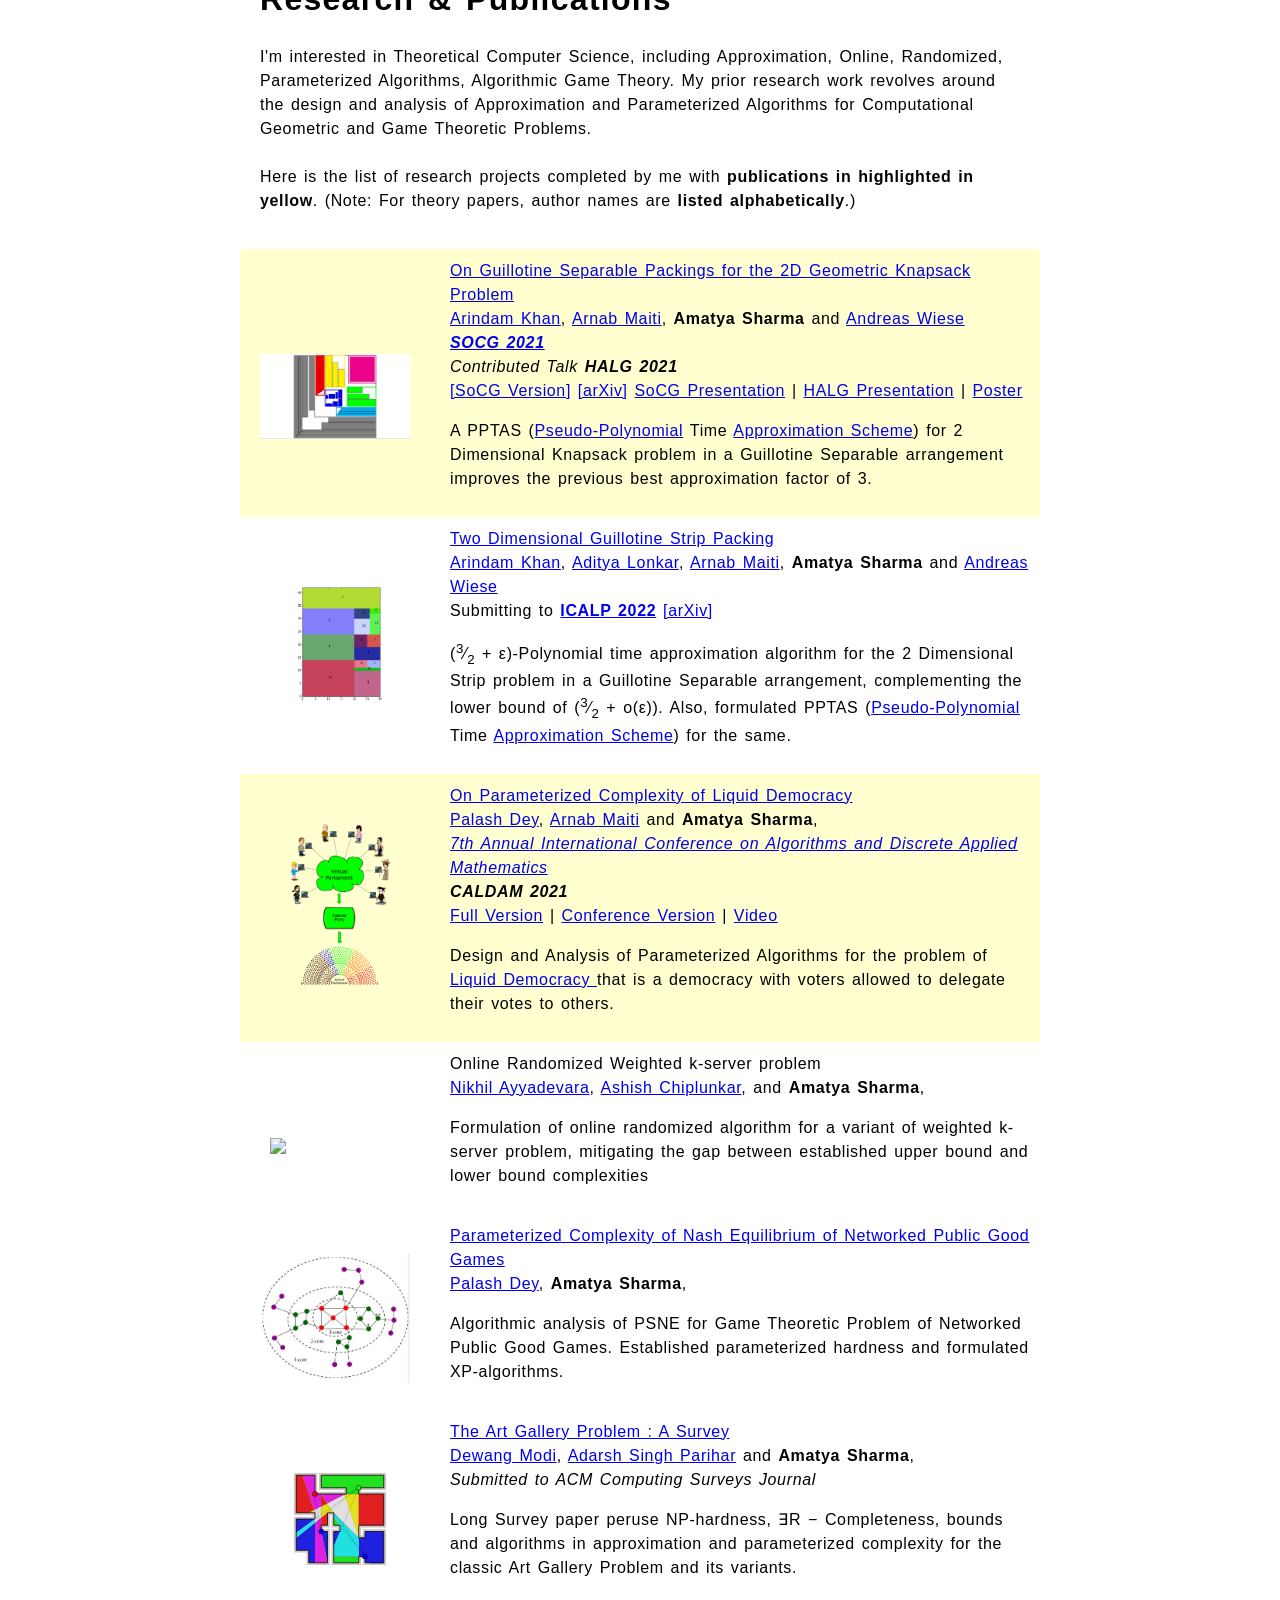
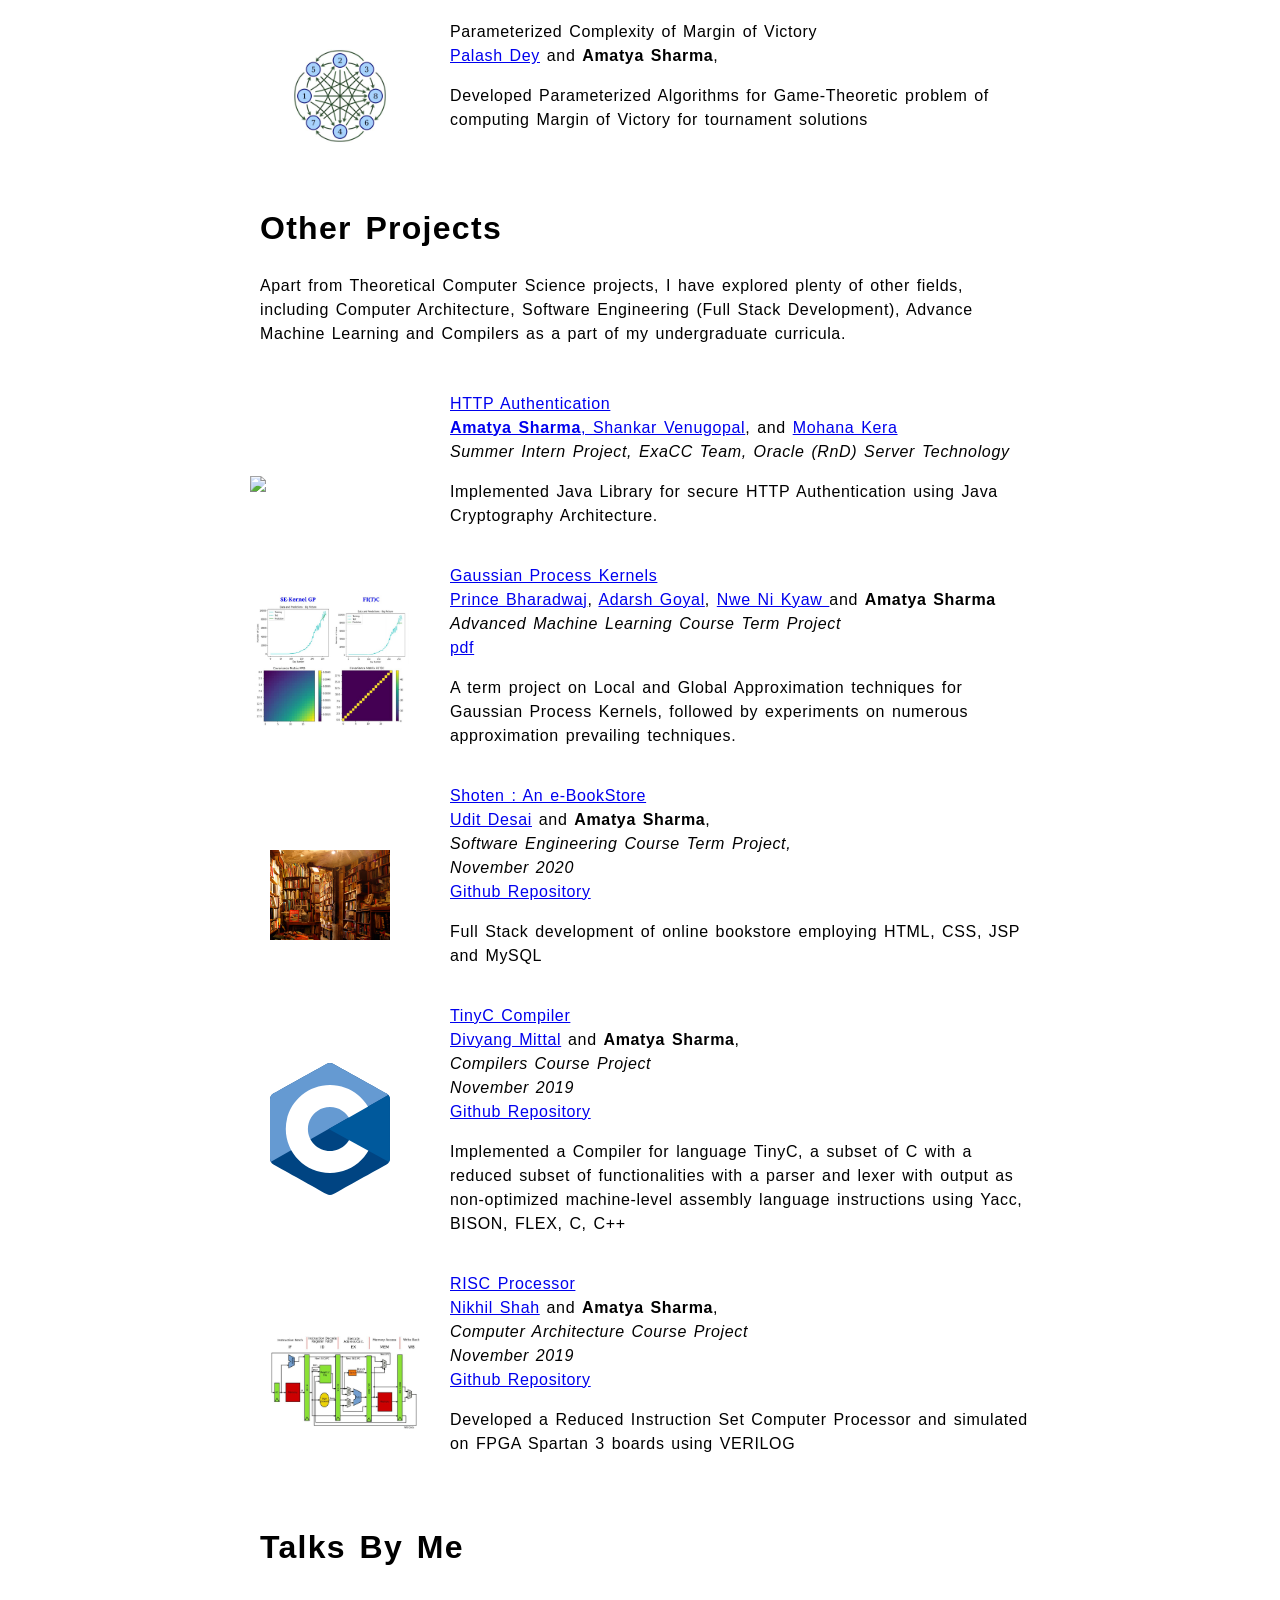
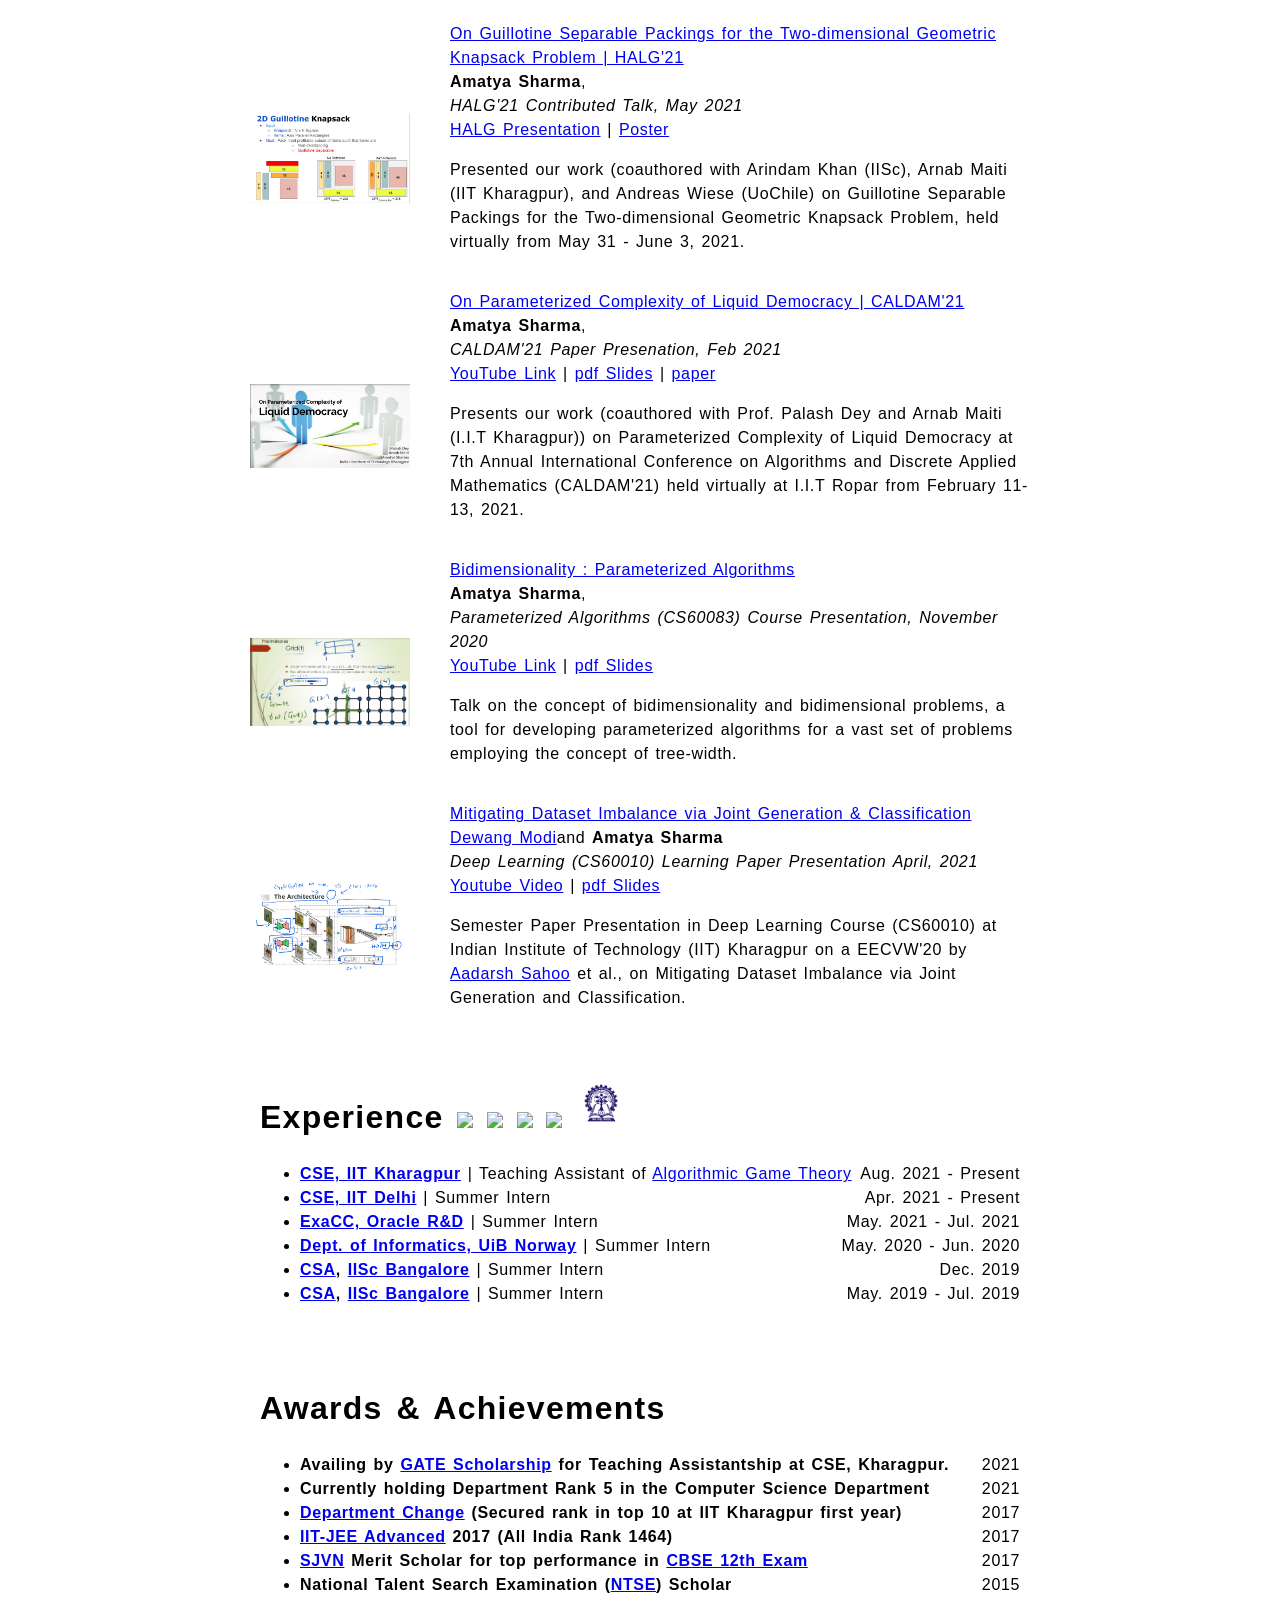
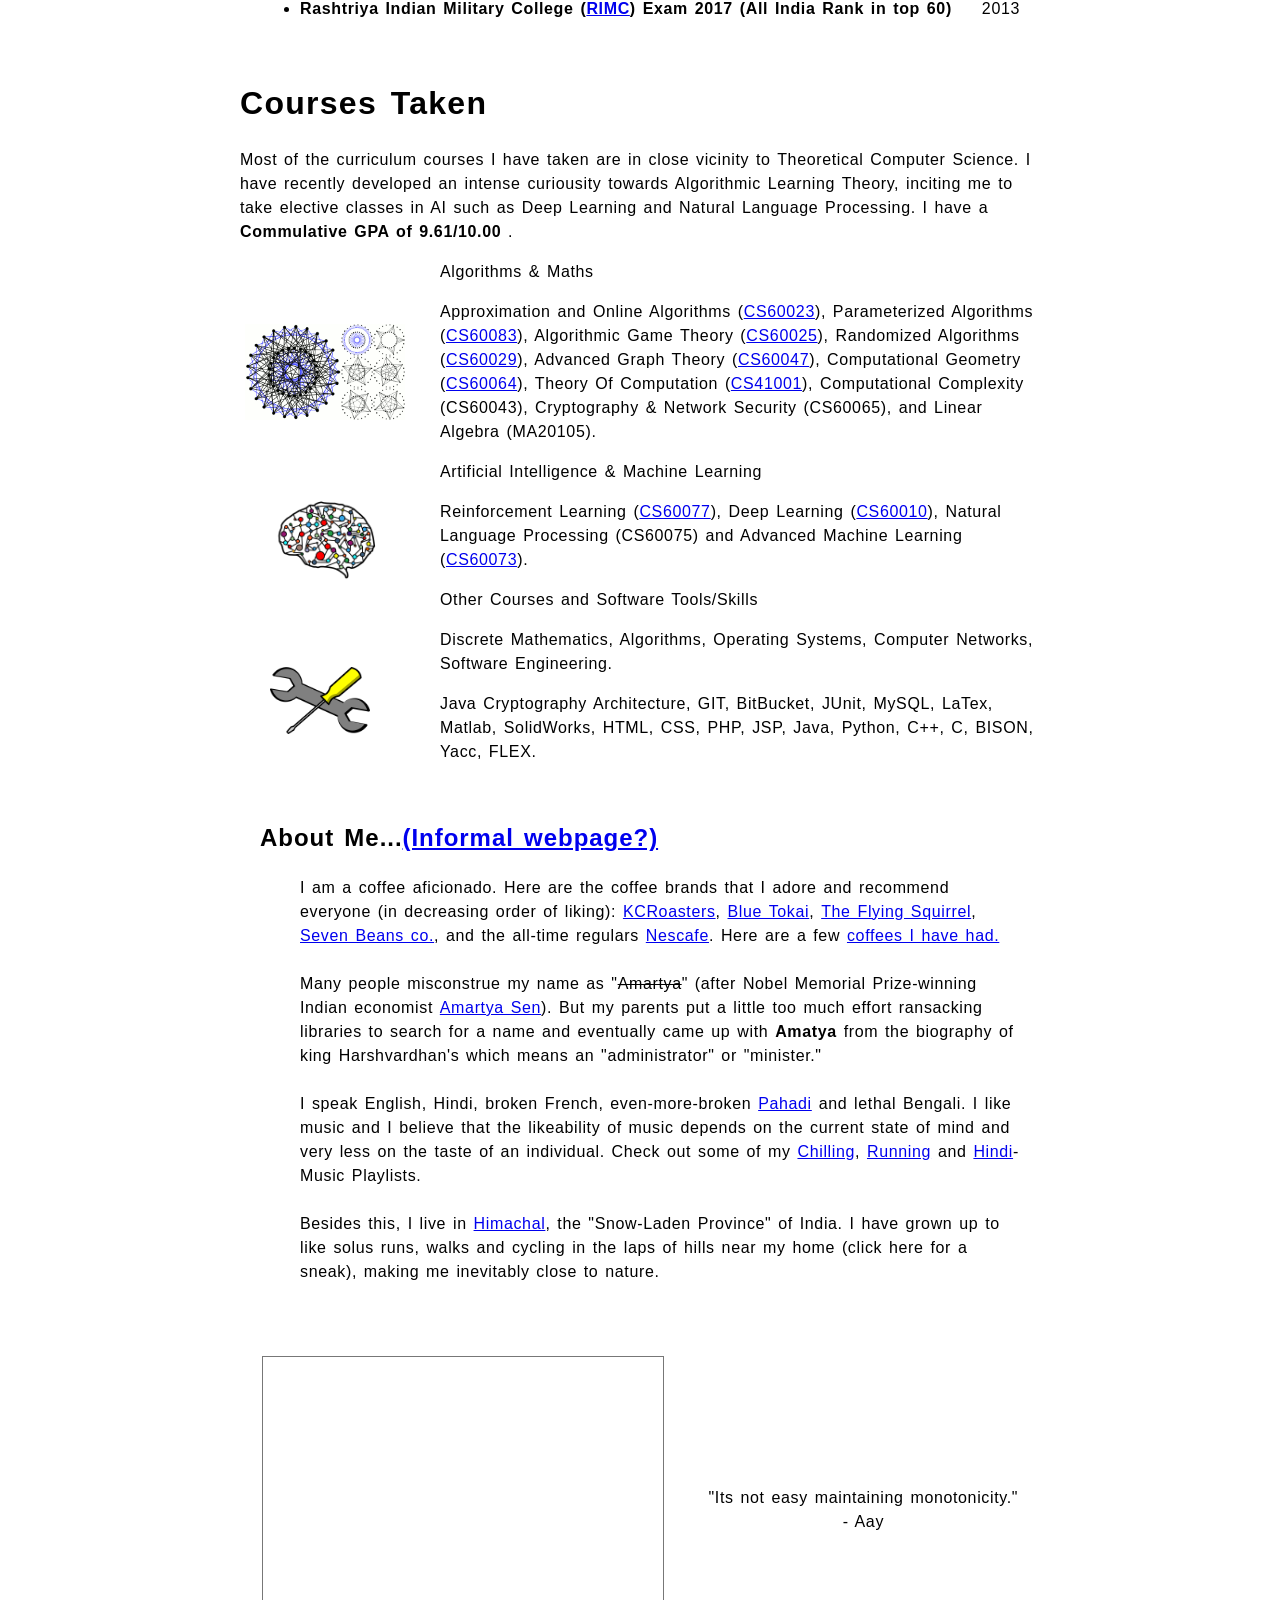
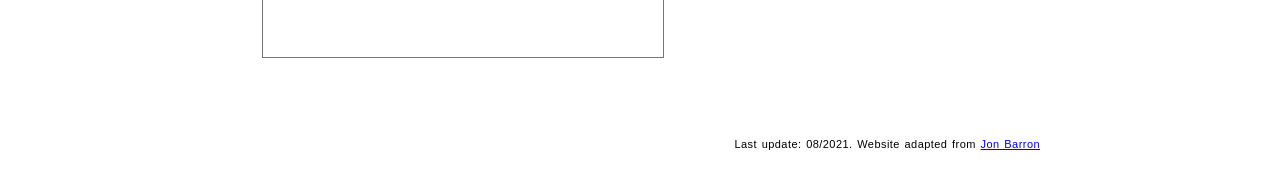
==== commit 09ef312e: "changes" ====
--- a/index.html
+++ b/index.html
@@ -16,7 +16,12 @@
   <!-- <meta name="viewport" content="width=device-width"> -->
   <link href="https://fonts.googleapis.com/css?family=Didact Gothic" rel="stylesheet">
   <link rel="stylesheet" href="https://use.fontawesome.com/releases/v5.0.7/css/all.css">
+  <link href='https://fonts.googleapis.com/css?family=Raleway:400,300,600' rel='stylesheet' type='text/css'>
+  <link rel="stylesheet" href="https://fonts.googleapis.com/css?family=PT+Serif:400,400italic,700%7CPT+Sans:400">
+  <link href='https://fonts.googleapis.com/css?family=Monoton' rel='stylesheet'>
+  <link href='https://fonts.googleapis.com/css?family=Lora' rel='stylesheet'>
   <link rel="stylesheet" href="https://cdn.rawgit.com/jpswalsh/academicons/master/css/academicons.min.css">
+  <link href='https://fonts.googleapis.com/css?family=Playfair Display' rel='stylesheet'>
   <link rel="stylesheet" href="https://cdnjs.cloudflare.com/ajax/libs/font-awesome/4.7.0/css/font-awesome.min.css">
   <meta name="generator" content="HTML Tidy for Linux/x86 (vers 11 February 2007), see www.w3.org">
 
@@ -27,11 +32,20 @@
 		}
 		
 		body *{
-		  font-family: Verdana, "Trebuchet MS",  sans-serif ;
+		  font-family: "Helvetica", "Trebuchet MS",  sans-serif ;
+		  /* 
+		  	possible font choices with rating in stars:;
+		  		*** Lora
+		  		**** Helvetica
+				* Verdana
+				** Raleway
+		  */
+		  /*background-color: #FFFFFF;*/
 		  line-height: 1.5em;
 		  word-spacing: 0.11em;
 		  letter-spacing: 0.04em;
 		}
+
 		
 /* 		div {
 		width:300px;
@@ -87,7 +101,10 @@
 
               	<!-- IIT Kgp -->
               	<p>
-                At IIT Kharagpur, as a part of my undergraduate research, I have worked essentially on Algorithmic Game Theory and Parameterized Algorithms advised by Prof. <a href="https://cse.iitkgp.ac.in/~palash/"> Palash Dey</a>. Notable works include: Liquid Democracy (published at <a href="https://www.iitrpr.ac.in/caldam2021/"> 7th Annual International Conference on Algorithms and Discrete Applied Mathematics (CALDAM'21) </a>), Margin Of Victory for Tournaments and Network Design for Binary Public Goods Games.
+                At IIT Kharagpur, as a part of my undergraduate research, I have worked essentially on Algorithmic Game Theory and Parameterized Algorithms advised by Prof. <a href="https://cse.iitkgp.ac.in/~palash/"> Palash Dey</a>. Notable works include: Liquid Democracy (published at <a href="https://www.iitrpr.ac.in/caldam2021/"> 7th Annual International Conference on Algorithms and Discrete Applied Mathematics (CALDAM'21) </a>), Margin Of Victory for Tournaments and Network Design for Binary Public Goods Games. 
+
+                <br>
+                I have been taking tutorials [<a href="https://youtu.be/iRNVGdjqTpc?list=PLinFVPXUWBpOhTFoZN0yoxmYJITEQenHm">1</a><a href="https://youtu.be/xqG5U8OATl4?list=PLinFVPXUWBpOhTFoZN0yoxmYJITEQenHm">, 2</a>] in Algorithmic Game Theory Course <a href="https://cse.iitkgp.ac.in/~palash/Courses/2021AlgorithmicGameTheory/agt2021.html">(CS60025)</a> as a Teaching Assistant offered by Prof. Palash Dey (CSE, IIT Kharagpur) in Autumn 2021. As a tutor, the clarity of this beautiful subject magnifies each time I lecture and solve problems (Magically, I can solve even those problems which I was stuck as a student in the same course in 2019.
             	</p>	
 
               <p style="text-align:center">
@@ -114,25 +131,89 @@
             <tr>
                 <td style="padding: 20px; width: 100% ;vertical-align: middle;">
                     <h1>News</h1>
-                    <div style="height: 200px; overflow:auto;">
-                    <p>
-                        </p><ul id="news">           
- 							<li><i>[Aug 2021]&nbsp;</i>I will be a teaching Algorithmic Game Theory Course <a href="https://cse.iitkgp.ac.in/~palash/Courses/2021AlgorithmicGameTheory/agt2021.html">(CS60025)</a> as a Teaching Assistant offered by Prof. Palash Dey (CSE, IIT Kharagpur) in Autumn 2021.</li> 
-
- 							<li><i>[Jul 2021]&nbsp;</i> Received a full time pre-placement offer as a Member of Technical Staff at Server Technology (Research and Development) Oracle, Bangalore.</li>        
-
- 							<li><i>[May 2021]&nbsp;</i> I will be presenting our work On Guillotine Separable Packings for the Two-dimensional Geometric Knapsack Problem as a contributed talk in HALG'21.</li>
-
- 							<li><i>[May 2021]&nbsp;</i>I will be interning at Server Technology (Research and Development) Oracle, Bangalore from May-Jul'21.</li>
-
-                            <li><i>[Feb 2021]&nbsp;</i> Our work On Guillotine Separable Packings for the Two-dimensional Geometric Knapsack Problem got accepted at SoCG'21 (<a href="https://doi.org/10.4230/LIPIcs.SoCG.2021.48">link to paper</a>). From IIT Kharagpur, this is the first SoCG publication in the last 26 years.</li>
-
-                            <li><i>[Nov 2020]&nbsp;</i>My first publication!!! Our work On Parameterized Complexity of Liquid Democracy got accepted at CALDAM'21 (<a href="https://link.springer.com/chapter/10.1007/978-3-030-67899-9_7">paper</a>)</li>
-
-                        </ul>
-                    <p>
-
-		    </p>
+                    <div style="height: 330px; overflow:auto;">
+                    <!-- <p></p>  -->
+                		<table style="width:100%;border:0px;border-spacing:0px;border-collapse:separate;margin-right:auto;margin-left:auto;margin-top:auto">
+                			<tr>
+                    			<td style="padding: 5px; width: 15% ;vertical-align: top;">
+                    				<i>[Oct 2021]</i>
+                    			</td>
+                    			<td style="padding: 5px; width: 85% ;vertical-align: top;">
+                    				Relishing the experience of teaching [<a href="https://youtu.be/iRNVGdjqTpc?list=PLinFVPXUWBpOhTFoZN0yoxmYJITEQenHm">1</a><a href="https://youtu.be/xqG5U8OATl4?list=PLinFVPXUWBpOhTFoZN0yoxmYJITEQenHm">, 2</a>] in Algorithmic Game Theory<a href="https://cse.iitkgp.ac.in/~palash/Courses/2021AlgorithmicGameTheory/agt2021.html">(CS60025)</a>.
+                    			</td>
+                			</tr>
+
+                			<tr>
+                    			<td style="padding: 5px; width: 15% ;vertical-align: top;">
+                    				<i>[Aug 2021]</i>
+                    			</td>
+                    			<td style="padding: 5px; width: 85% ;vertical-align: top;">
+                    				Will be a teaching Algorithmic Game Theory <a href="https://cse.iitkgp.ac.in/~palash/Courses/2021AlgorithmicGameTheory/agt2021.html">(CS60025)</a> as a Teaching Assistant under Prof. Palash Dey (CSE, IIT Kharagpur) in Autumn 2021.
+                    			</td>
+                			</tr>
+
+                			<tr>
+                    			<td style="padding: 5px; width: 15% ;vertical-align: top;">
+                    				<i>[Jul 2021]</i>
+                    			</td>
+                    			<td style="padding: 5px; width: 85% ;vertical-align: top;">
+                    				Received a full time pre-placement offer as a Member of Technical Staff at Server Technology (RnD) Oracle, Bangalore.
+                    			</td>
+                			</tr>
+
+                			<tr>
+                    			<td style="padding: 5px; width: 15% ;vertical-align: top;">
+                    				<i>[May 2021]</i>
+                    			</td>
+                    			<td style="padding: 5px; width: 85% ;vertical-align: top;">
+                    				I will be presenting our work On Guillotine Separable Packings for the Two-dimensional Geometric Knapsack Problem as a contributed talk in HALG'21.
+                    			</td>
+                			</tr>
+
+                			<tr>
+                    			<td style="padding: 5px; width: 15% ;vertical-align: top;">
+                    				<i>[Apr 2021]</i>
+                    			</td>
+                    			<td style="padding: 5px; width: 85% ;vertical-align: top;">
+                    				I will be interning at Server Technology (Research and Development) Oracle, Bangalore from May-Jul'21.
+                    			</td>
+                			</tr>
+
+                			<tr>
+                    			<td style="padding: 5px; width: 15% ;vertical-align: top;">
+                    				<i>[Feb 2021]</i>
+                    			</td>
+                    			<td style="padding: 5px; width: 85% ;vertical-align: top;">
+                    				Our work On Guillotine Separable Packings for the Two-dimensional Geometric Knapsack Problem got accepted at SoCG'21 (<a href="https://doi.org/10.4230/LIPIcs.SoCG.2021.48">link to paper</a>). From IIT Kharagpur, this is the first SoCG publication in the last 26 years.
+                    			</td>
+                			</tr>
+
+                			<tr>
+                    			<td style="padding: 5px; width: 15% ;vertical-align: top;">
+                    				<i>[Nov 2020]</i>
+                    			</td>
+                    			<td style="padding: 5px; width: 85% ;vertical-align: top;">
+                    				My first publication!!! Our work On Parameterized Complexity of Liquid Democracy got accepted at CALDAM'21 (<a href="https://link.springer.com/chapter/10.1007/978-3-030-67899-9_7">paper</a>)
+                    			</td>
+                			</tr>
+                		</table>
+                	<!-- </li> -->
+                	<!-- <li><i>[Oct 2021]&nbsp;</i>Relishing the experience of teaching [<a href="https://youtu.be/iRNVGdjqTpc?list=PLinFVPXUWBpOhTFoZN0yoxmYJITEQenHm">1</a><a href="https://youtu.be/xqG5U8OATl4?list=PLinFVPXUWBpOhTFoZN0yoxmYJITEQenHm">, 2</a>] in Algorithmic Game Theory <a href="https://cse.iitkgp.ac.in/~palash/Courses/2021AlgorithmicGameTheory/agt2021.html">(CS60025)</a>.</li>   -->
+
+						<!-- <li><i>[Aug 2021]&nbsp;</i>Will be a teaching Algorithmic Game Theory <a href="https://cse.iitkgp.ac.in/~palash/Courses/2021AlgorithmicGameTheory/agt2021.html">(CS60025)</a> as a Teaching Assistant <br> &nbsp;&nbsp;&nbsp;&nbsp;&nbsp;&nbsp;&nbsp;&nbsp;&nbsp;&nbsp;&nbsp;&nbsp;&nbsp;&nbsp;under Prof. Palash Dey (CSE, IIT Kharagpur) in Autumn 2021.</li>  -->
+
+						<!-- <li><i>[Jul 2021]&nbsp;</i> Received a full time pre-placement offer as a Member of Technical Staff <br> &nbsp;&nbsp;&nbsp;&nbsp;&nbsp;&nbsp;&nbsp;&nbsp;&nbsp;&nbsp;&nbsp;&nbsp;&nbsp;&nbsp;at Server Technology (RnD) Oracle, Bangalore.</li>         -->
+
+						<!-- <li><i>[May 2021]&nbsp;</i> I will be presenting our work On Guillotine Separable Packings for the Two-dimensional Geometric Knapsack Problem as a contributed talk in HALG'21.</li> -->
+
+						<!-- <li><i>[May 2021]&nbsp;</i>I will be interning at Server Technology (Research and Development) Oracle, Bangalore from May-Jul'21.</li> -->
+
+                    <!-- <li><i>[Feb 2021]&nbsp;</i> Our work On Guillotine Separable Packings for the Two-dimensional Geometric Knapsack Problem got accepted at SoCG'21 (<a href="https://doi.org/10.4230/LIPIcs.SoCG.2021.48">link to paper</a>). From IIT Kharagpur, this is the first SoCG publication in the last 26 years.</li> -->
+
+                    <!-- <li><i>[Nov 2020]&nbsp;</i>My first publication!!! Our work On Parameterized Complexity of Liquid Democracy got accepted at CALDAM'21 (<a href="https://link.springer.com/chapter/10.1007/978-3-030-67899-9_7">paper</a>)</li> -->
+
+                
+            <!-- <p></p> -->
                     </div>
                 </td>
             </tr>
@@ -158,47 +239,48 @@
 
         <!-- 2D GGK-->
         <tr onmouseout="nerfbake_stop()" onmouseover="nerfbake_start()" bgcolor="#ffffd0">
-            <td style="padding:20px;width:25%;vertical-align:middle">
-              <div class="one">
-                <div class="two" id='nerfbake_image'><video  width=100% height=100% muted autoplay loop>
+            <td style="padding:10px;width:25%;vertical-align:middle">
+              <div class="one">
+                <!-- <div class="two" id='nerfbake_image'><video  width=100% height=100% muted autoplay loop>
                 <source src="images/2dggk_v2.mp4" type="video/mp4">
                 Your browser does not support the video tag.
-                </video></div>
-                <img style="padding-left: 40px; padding-top: 35px;" vertical-align=middle src='images/socg-logo.jpg' width="90">
-              </div>
-              <script type="text/javascript">
-                function nerfbake_start() {
-                  document.getElementById('nerfbake_image').style.opacity = "1";
-                }
-
-                function nerfbake_stop() {
-                  document.getElementById('nerfbake_image').style.opacity = "0";
-                }
-                nerfbake_stop()
-              </script>
-            </td>
-            <td style="padding:20px;width:75%;vertical-align:middle">
+                </video></div> -->
+                <img style="padding-left: 10px; padding-top: 35px;" vertical-align=middle src='images/2dggk.jpg' width="150">
+              </div>
+              <script type="text/javascript">
+                function nerfbake_start() {
+                  document.getElementById('nerfbake_image').style.opacity = "1";
+                }
+
+                function nerfbake_stop() {
+                  document.getElementById('nerfbake_image').style.opacity = "0";
+                }
+                nerfbake_stop()
+              </script>
+            </td>
+            <td style="padding:10px;width:75%;vertical-align:middle">
               <a href="https://arxiv.org/abs/2103.09735">
-              <papertitle>On Guillotine Separable Packings for the Two-dimensional Geometric Knapsack Problem</papertitle>
+              <papertitle>On Guillotine Separable Packings for the 2D Geometric Knapsack Problem</papertitle>
               </a>
               <br>
               <a href="https://www.csa.iisc.ac.in/~arindamkhan/">Arindam Khan</a>,
               <a href="https://www.linkedin.com/in/arnab-maiti-ab9446203/">Arnab Maiti</a>, 
               <strong>Amatya Sharma</strong> and
               <a href="http://www.dii.uchile.cl/~awiese/">Andreas Wiese
-              
-              <br>
-              <em><a href="https://cse.buffalo.edu/socg21/socg.html"> 37th International Symposium on Computational Geometry </a>
-              <br>
-              <strong>SOCG 2021 </strong>
+              <!-- 
+              <br>
+              <em><a href="https://cse.buffalo.edu/socg21/socg.html"> 37th International Symposium on Computational Geometry </a> -->
+              <br>
+              <em>
+              <strong><a href="https://cse.buffalo.edu/socg21/socg.html"> SOCG 2021 </a></strong>
 		      <br>
 		Contributed Talk <strong>HALG 2021 </strong>
 		      </em>
               <br>
-	      <a href="https://doi.org/10.4230/LIPIcs.SoCG.2021.48">SoCG Version</a>
-		|
-              <a href="https://arxiv.org/abs/2103.09735">Full Version</a>
-		      |
+	      <a href="https://doi.org/10.4230/LIPIcs.SoCG.2021.48">[SoCG Version]</a>
+		<!-- | -->
+              <a href="https://arxiv.org/abs/2103.09735">[arXiv]</a>
+		      <!-- | -->
               <a href="data/SOCG-Final-PPT.pdf">SoCG Presentation</a>
 		      |		      
               <a href="data/MONDAY_SHARMA.pdf">HALG Presentation</a>
@@ -214,9 +296,57 @@
               <p>A PPTAS (<a href="https://en.wikipedia.org/wiki/Pseudo-polynomial_time">Pseudo-Polynomial</a> Time <a href="https://en.wikipedia.org/wiki/PTAS">Approximation Scheme</a>) for 2 Dimensional Knapsack problem in a Guillotine Separable arrangement improves the previous best approximation factor of 3.</p>
             </td>
         </tr>
+
+        <!-- 2D SP-->
+        <tr onmouseout="nerfbake_stop()" onmouseover="nerfbake_start()"	>
+            <td style="padding:10px;width:25%;vertical-align:middle">
+              <div class="one">
+                <!-- <div class="two" id='nerfbake_image'><video  width=100% height=100% muted autoplay loop>
+                <source src="images/2dggk_v2.mp4" type="video/mp4">
+                Your browser does not support the video tag.
+                </video></div>
+                <img style="padding-left: 40px; padding-top: 35px;" vertical-align=middle src='images/socg-logo.jpg' width="90"> -->
+                <img  style="padding-left: 40px; padding-top: 0px;" src='images/2dsp.png' width="100">
+              </div>
+              <script type="text/javascript">
+                function nerfbake_start() {
+                  document.getElementById('nerfbake_image').style.opacity = "1";
+                }
+
+                function nerfbake_stop() {
+                  document.getElementById('nerfbake_image').style.opacity = "0";
+                }
+                nerfbake_stop()
+              </script>
+            </td>
+            <td style="padding:10px;width:75%;vertical-align:middle">
+              <a href="https://arxiv.org/abs/2103.09735">
+              <papertitle>Two Dimensional Guillotine Strip Packing</papertitle>
+              </a>
+              <br>
+              <a href="https://www.csa.iisc.ac.in/~arindamkhan/">Arindam Khan</a>,
+              <a href="https://www.linkedin.com/in/aditya-lonkar-4a591715b?miniProfileUrn=urn%3Ali%3Afs_miniProfile%3AACoAACZmnv0BOPbRZMtt2d_eFmGG84A2z6NBSHk&lipi=urn%3Ali%3Apage%3Ad_flagship3_search_srp_all%3BQIdwY0meT9u6q3x36lRhkw%3D%3D"> Aditya Lonkar</a>,
+              <a href="https://www.linkedin.com/in/arnab-maiti-ab9446203/">Arnab Maiti</a>, 
+              <strong>Amatya Sharma</strong> and
+              <a href="http://www.dii.uchile.cl/~awiese/">Andreas Wiese</a>
+              
+              <br>
+              Submitting to <strong><a href="http://easyconferences.eu/icalp2022/">ICALP 2022</a> </strong>		
+              <a href="https://arxiv.org/abs/2103.09735">[arXiv]</a>   		  
+		      <br>
+              <!-- / -->
+              <!-- <a href="https://link.springer.com/book/10.1007/978-3-030-67899-9"></a> -->
+              <!-- / -->
+              <!-- <a href="https://youtu.be/JFnH7nRP6XQ">Video</a> -->
+              
+              <p></p>
+              <p> (<sup>3</sup>&frasl;<sub>2</sub>  + &epsilon;)-Polynomial time approximation algorithm for the 2 Dimensional Strip problem in a Guillotine Separable arrangement, complementing the lower bound of (<sup>3</sup>&frasl;<sub>2</sub> + o(&epsilon;)). Also, formulated PPTAS (<a href="https://en.wikipedia.org/wiki/Pseudo-polynomial_time">Pseudo-Polynomial</a> Time <a href="https://en.wikipedia.org/wiki/PTAS">Approximation Scheme</a>) for the same.
+            </td>
+        </tr>
+
         <!-- Liquid Democracy-->
           <tr onmouseout="nerfbake_stop()" onmouseover="nerfbake_start()" bgcolor="#ffffd0">
-            <td style="padding:20px;width:25%;vertical-align:middle">
+            <td style="padding:10px;width:25%;vertical-align:middle">
               <div class="one">
                 <!-- <div class="two" id='nerfbake_image'><video  width=100% height=100% muted autoplay loop>
                 <source src="images/liquiddemocracy.mp4" type="video/mp4">
@@ -235,7 +365,7 @@
                 nerfbake_stop()
               </script>
             </td>
-            <td style="padding:20px;width:75%;vertical-align:middle">
+            <td style="padding:10px;width:75%;vertical-align:middle">
               <a href="https://link.springer.com/chapter/10.1007/978-3-030-67899-9_7">
               <papertitle>On Parameterized Complexity of Liquid Democracy</papertitle>
               </a>
@@ -262,7 +392,7 @@
 
         <!-- Weighted k-server problem-->
           <tr onmouseout="nerfbake_stop()" onmouseover="nerfbake_start()">
-            <td style="padding:20px;width:25%;vertical-align:middle">
+            <td style="padding:10px;width:25%;vertical-align:middle">
               <div class="one">
                 <!-- <div class="two" id='nerfbake_image'><video  width=100% height=100% muted autoplay loop>
                 <source src="images/liquiddemocracy.mp4" type="video/mp4">
@@ -281,7 +411,7 @@
                 nerfbake_stop()
               </script>
             </td>
-            <td style="padding:20px;width:75%;vertical-align:middle">
+            <td style="padding:10px;width:75%;vertical-align:middle">
               
               <papertitle>Online Randomized Weighted k-server problem</papertitle>
               
@@ -297,10 +427,43 @@
             </td>
         </tr>
 
+		<!-- PSNE BNPG-->
+          <tr onmouseout="nerfbake_stop()" onmouseover="nerfbake_start()">
+            <td style="padding:10px;width:25%;vertical-align:middle">
+              <div class="one">
+                <!-- <div class="two" id='nerfbake_image'><video  width=100% height=100% muted autoplay loop>
+                <source src="images/liquiddemocracy.mp4" type="video/mp4">
+                Your browser does not support the video tag.
+                </video></div> -->
+                <img  style="padding-left: 10px; padding-top: 20px;" src='images/bnpg.jpg' width="150">
+              </div>
+              <script type="text/javascript">
+                function nerfbake_start() {
+                  document.getElementById('nerfbake_image').style.opacity = "1";
+                }
+
+                function nerfbake_stop() {
+                  document.getElementById('nerfbake_image').style.opacity = "0";
+                }
+                nerfbake_stop()
+              </script>
+            </td>
+            <td style="padding:10px;width:75%;vertical-align:middle">
+              <a href="https://link.springer.com/chapter/10.1007/978-3-030-67899-9_7">
+              <papertitle>Parameterized Complexity of Nash Equilibrium of Networked Public Good Games</papertitle>
+              </a>
+              <br>
+              <a href="https://cse.iitkgp.ac.in/~palash/">Palash Dey</a>,
+              <strong>Amatya Sharma</strong>,
+              <br>
+              <p></p>
+              <p>Algorithmic analysis of PSNE for Game Theoretic Problem of Networked Public Good Games. Established parameterized hardness and formulated XP-algorithms.</p>
+            </td>
+        </tr>
 
        <!-- Art Gallery Problem-->
         <tr onmouseout="nerfbake_stop()" onmouseover="nerfbake_start()">
-            <td style="padding:20px;width:25%;vertical-align:middle">
+            <td style="padding:10px;width:25%;vertical-align:middle">
               <div class="one">
                 <!-- <div class="two" id='nerfbake_image'><video  width=100% height=100% muted autoplay loop>
                 <source src="images/liquiddemocracy.mp4" type="video/mp4">
@@ -319,7 +482,7 @@
                 nerfbake_stop()
               </script>
             </td>
-            <td style="padding:20px;width:75%;vertical-align:middle">
+            <td style="padding:10px;width:75%;vertical-align:middle">
               
               <papertitle><a href="data/AGT.pdf">The Art Gallery Problem : A Survey</a></papertitle>
 
@@ -329,18 +492,18 @@
               <strong>Amatya Sharma</strong>,
               
               <br>
-              <em>Submitted to ACM Computing Surveys Journal <br> January 2021</em>
-              <br>
-              <a href="data/AGT.pdf">Submitted Version</a>
+              <em>Submitted to ACM Computing Surveys Journal <!-- January 2021 --></em>
+              <br>		
               <p></p>
               <p> 
               	Long Survey paper peruse NP-hardness, ∃R − Completeness, bounds and algorithms in approximation and parameterized complexity for the classic Art Gallery Problem and its variants.
               </p>
             </td>
         </tr>
+
          <!-- Margin of victory-->
     	<tr onmouseout="nerfbake_stop()" onmouseover="nerfbake_start()" >
-            <td style="padding:20px;width:25%;vertical-align:middle">
+            <td style="padding:10px;width:25%;vertical-align:middle">
               <div class="one">
                 <!-- <div class="two" id='nerfbake_image'><video  width=100% height=100% muted autoplay loop>
                 <source src="images/liquiddemocracy.mp4" type="video/mp4">
@@ -359,7 +522,7 @@
                 nerfbake_stop()
               </script>
             </td>
-            <td style="padding:20px;width:75%;vertical-align:middle">
+            <td style="padding:10px;width:75%;vertical-align:middle">
               
               <papertitle>Parameterized Complexity of Margin of Victory</papertitle>
 
@@ -367,8 +530,8 @@
               <a href="https://cse.iitkgp.ac.in/~palash/">Palash Dey</a> and 
               <strong>Amatya Sharma</strong>,
               
-              <br>
-              <em>June 2020</em>
+              <!-- <br>
+              <em>June 2020</em> -->
               <br>
               <p></p>
               <p> 
@@ -376,11 +539,8 @@
               </p>
             </td>
         </tr>
-
         </tbody></table>
-
         <!--education-->
- 	
         <!-- Other Projects :begin-->
 	<a name="sec_otherprojects"></a>
                <table style="width:100%;border:0px;border-spacing:0px;border-collapse:separate;margin-right:auto;margin-left:auto;"><tbody>
@@ -396,8 +556,8 @@
         <table style="width:100%;border:0px;border-spacing:0px;border-collapse:separate;margin-right:auto;margin-left:auto;"><tbody>
 
         <!-- Oracle HTTP Authentication-->
-                  <tr onmouseout="nerfbake_stop()" onmouseover="nerfbake_start()">
-            <td style="padding:20px;width:25%;vertical-align:middle">
+         <tr onmouseout="nerfbake_stop()" onmouseover="nerfbake_start()">
+            <td style="padding:10px;width:25%;vertical-align:middle">
               <div class="one">
                 <!-- <div class="two" id='nerfbake_image'><video  width=100% height=100% muted autoplay loop>
                 <source src="images/2dggk_v2.mp4" type="video/mp4">
@@ -416,8 +576,8 @@
                 nerfbake_stop()
               </script>
             </td>
-            <td style="padding:20px;width:75%;vertical-align:middle">
-              <!-- <a href="data/AML_Report_GaussianProcess.pdf"> -->
+            <td style="padding:10px;width:75%;vertical-align:middle">
+              <a href="data/httpauth.pdf">
               <papertitle>HTTP Authentication</papertitle>
               <!-- </a> -->
               <br>
@@ -442,7 +602,7 @@
 
           <!-- AML-->
                   <tr onmouseout="nerfbake_stop()" onmouseover="nerfbake_start()">
-            <td style="padding:20px;width:25%;vertical-align:middle">
+            <td style="padding:10px;width:25%;vertical-align:middle">
               <div class="one">
                 <!-- <div class="two" id='nerfbake_image'><video  width=100% height=100% muted autoplay loop>
                 <source src="images/2dggk_v2.mp4" type="video/mp4">
@@ -461,7 +621,7 @@
                 nerfbake_stop()
               </script>
             </td>
-            <td style="padding:20px;width:75%;vertical-align:middle">
+            <td style="padding:10px;width:75%;vertical-align:middle">
               <a href="data/AML_Report_GaussianProcess.pdf">
               <papertitle>Gaussian Process Kernels</papertitle>
               </a>
@@ -488,7 +648,7 @@
 
         <!-- shoten-->
           <tr onmouseout="nerfbake_stop()" onmouseover="nerfbake_start()">
-            <td style="padding:20px;width:25%;vertical-align:middle">
+            <td style="padding:10px;width:25%;vertical-align:middle">
               <div class="one">
                 <img style="padding-left: 20px; padding-top: 30px;" src='images/shoten.jpg' width="120">
               </div>
@@ -503,7 +663,7 @@
                 nerfbake_stop()
               </script>
             </td>
-            <td style="padding:20px;width:75%;vertical-align:middle">
+            <td style="padding:10px;width:75%;vertical-align:middle">
               <a href="https://github.com/aaysharma/Shoten">
               <papertitle>Shoten : An e-BookStore</papertitle>
               </a>
@@ -522,7 +682,7 @@
 
                 <!-- tinyC-->
           <tr onmouseout="nerfbake_stop()" onmouseover="nerfbake_start()">
-            <td style="padding:20px;width:25%;vertical-align:middle">
+            <td style="padding:10px;width:25%;vertical-align:middle">
               <div class="one">
                 <img style="padding-left: 20px; padding-top: 10px;" src='images/tinyC.svg' width="120">
               </div>
@@ -537,7 +697,7 @@
                 nerfbake_stop()
               </script>
             </td>
-            <td style="padding:20px;width:75%;vertical-align:middle">
+            <td style="padding:10px;width:75%;vertical-align:middle">
               <a href="https://github.com/aaysharma/TinyC-Compiler">
               <papertitle>TinyC Compiler</papertitle>
               </a>
@@ -556,7 +716,7 @@
 
                         <!-- risc-->
           <tr onmouseout="nerfbake_stop()" onmouseover="nerfbake_start()">
-            <td style="padding:20px;width:25%;vertical-align:middle">
+            <td style="padding:10px;width:25%;vertical-align:middle">
               <div class="one">
                 <img style="padding-left: 20px; padding-top: 30px;" src='images/risc.jpg' width="150">
               </div>
@@ -571,7 +731,7 @@
                 nerfbake_stop()
               </script>
             </td>
-            <td style="padding:20px;width:75%;vertical-align:middle">
+            <td style="padding:10px;width:75%;vertical-align:middle">
               <a href="https://github.com/aaysharma/RISC-Fuggit">
               <papertitle>RISC Processor</papertitle>
               </a>
@@ -611,7 +771,7 @@
 				
 	 <!-- 2GGK HALG-->
           <tr onmouseout="nerfbake_stop()" onmouseover="nerfbake_start()">
-            <td style="padding:20px;width:25%;vertical-align:middle">
+            <td style="padding:10px;width:25%;vertical-align:middle">
               <div class="one">
 <!--                 <div class="two" id='nerfbake_image'><video  width=100% height=100% muted autoplay loop>
                 <source src="https://youtu.be/JFnH7nRP6XQ" type="video/mp4">
@@ -630,7 +790,7 @@
                 nerfbake_stop()
               </script>
             </td>
-            <td style="padding:20px;width:75%;vertical-align:middle">
+            <td style="padding:10px;width:75%;vertical-align:middle">
               <a href="https://youtu.be/JFnH7nRP6XQ">
               <papertitle>On Guillotine Separable Packings for the Two-dimensional Geometric Knapsack Problem | HALG'21</papertitle>
               </a>
@@ -656,7 +816,7 @@
 		
 	 <!-- Liquid Democracy-->
           <tr onmouseout="nerfbake_stop()" onmouseover="nerfbake_start()">
-            <td style="padding:20px;width:25%;vertical-align:middle">
+            <td style="padding:10px;width:25%;vertical-align:middle">
               <div class="one">
 <!--                 <div class="two" id='nerfbake_image'><video  width=100% height=100% muted autoplay loop>
                 <source src="https://youtu.be/JFnH7nRP6XQ" type="video/mp4">
@@ -675,7 +835,7 @@
                 nerfbake_stop()
               </script>
             </td>
-            <td style="padding:20px;width:75%;vertical-align:middle">
+            <td style="padding:10px;width:75%;vertical-align:middle">
               <a href="https://youtu.be/JFnH7nRP6XQ">
               <papertitle>On Parameterized Complexity of Liquid Democracy | CALDAM'21</papertitle>
               </a>
@@ -698,7 +858,7 @@
 		
 	 <!-- Bidimensionality-->
           <tr onmouseout="nerfbake_stop()" onmouseover="nerfbake_start()">
-            <td style="padding:20px;width:25%;vertical-align:middle">
+            <td style="padding:10px;width:25%;vertical-align:middle">
               <div class="one">
 <!--                 <div class="two" id='nerfbake_image'><video  width=100% height=100% muted autoplay loop>
                 <source src="https://youtu.be/jgl-7Kc_ziI" type="video/mp4">
@@ -717,7 +877,7 @@
                 nerfbake_stop()
               </script>
             </td>
-            <td style="padding:20px;width:75%;vertical-align:middle">
+            <td style="padding:10px;width:75%;vertical-align:middle">
               <a href="https://youtu.be/jgl-7Kc_ziI">
               <papertitle>Bidimensionality : Parameterized Algorithms</papertitle>
               </a>
@@ -736,7 +896,7 @@
 		
         <!-- DL GAN ECCW-->
                   <tr onmouseout="nerfbake_stop()" onmouseover="nerfbake_start()">
-            <td style="padding:20px;width:25%;vertical-align:middle">
+            <td style="padding:10px;width:25%;vertical-align:middle">
               <div class="one">
 <!--                 <div class="two" id='nerfbake_image'><video  width=100% height=100% muted autoplay loop>
                 <source src="https://youtu.be/RCDfGywknZs" type="video/mp4">
@@ -755,7 +915,7 @@
                 nerfbake_stop()
               </script>
             </td>
-            <td style="padding:20px;width:75%;vertical-align:middle">
+            <td style="padding:10px;width:75%;vertical-align:middle">
               <a href="https://youtu.be/RCDfGywknZs">
               <papertitle>Mitigating Dataset Imbalance via Joint Generation & Classification</papertitle>
               </a>
@@ -870,40 +1030,46 @@
                                 </p><ul>
                                 	<li>
                                         <span style="font-weight: bold;">
+                                           Availing by <a href="https://www.aicte-india.org/sites/default/files/GUIDELINES%20FOR%20PG%20scholarship.pdf">GATE Scholarship</a> for Teaching Assistantship at CSE, Kharagpur.
+                                        </span>
+                                        <span style="float:right;">2021</span>
+                                    </li>
+                                	<li>
+                                        <span style="font-weight: bold;">
                                            Currently holding Department Rank 5 in the Computer Science Department
                                         </span>
                                         <span style="float:right;">2021</span>
                                     </li>
                                     <li>
                                         <span style="font-weight: bold;">
-                                           Department Change (Secured rank in top 10 at IIT Kharagpur first year)
+                                           <a href="https://wiki.metakgp.org/w/Department_change">Department Change</a>	 (Secured rank in top 10 at IIT Kharagpur first year)
                                         </span>
                                         <span style="float:right;">2017</span>
                                     </li>
                                 	<li>
                                         <span style="font-weight: bold;">
-                                           JEE Advanced 2017 (All India Rank 1464)
+                                           <a href="https://jeeadv.ac.in/">IIT-JEE Advanced</a> 2017 (All India Rank 1464)
                                         </span>
                                         <span style="float:right;">2017</span>
                                     </li>
 
                                 	<li>
                                         <span style="font-weight: bold;">
-                                           SJVN Merit Scholar
+                                           <a href="http://scholarship.himcon.org/">SJVN</a> Merit Scholar for top performance in <a href="https://www.cbse.gov.in/">CBSE 12th Exam</a>
                                         </span>
                                         <span style="float:right;">2017</span>
                                     </li>
 
                                 	<li>
                                         <span style="font-weight: bold;">
-                                           National Talent Search Examination (NTSE) Scholar
+                                           National Talent Search Examination (<a href="https://ncert.nic.in/national-talent-examination.php">NTSE</a>) Scholar
                                         </span>
                                         <span style="float:right;">2015</span>
                                     </li>
 
                                 	<li>
                                         <span style="font-weight: bold;">
-                                           Rashtriya Indian Military College Exam 2017 (All India Rank in top 60)
+                                           Rashtriya Indian Military College (<a href="http://www.rimc.gov.in/">RIMC</a>) Exam 2017 (All India Rank in top 60)
                                         </span>
                                         <span style="float:right;">2013</span>
                                     </li>
@@ -918,7 +1084,7 @@
 	<a name="sec_courses"></a>
                <table style="width:100%;border:0px;border-spacing:0px;border-collapse:separate;margin-right:auto;margin-left:auto;"><tbody>
             <tr>
-            <td style="padding:20px;width:100%;vertical-align:middle">
+            <td style="padding:0px;width:100%;vertical-align:middle">
               <h1>Courses Taken</h1>
               <p>
               	Most of the curriculum courses I have taken are in close vicinity to Theoretical Computer Science. I have recently developed an intense curiousity towards Algorithmic Learning Theory, inciting me to take elective classes in AI such as Deep Learning and Natural Language Processing. I have a <strong> Commulative GPA of 9.61/10.00 </strong>.
@@ -930,7 +1096,7 @@
 
         <!-- Algorithms And Theoretical Computer Science Courses-->
                   <tr onmouseout="nerfbake_stop()" onmouseover="nerfbake_start()">
-            <td style="padding:20px;width:25%;vertical-align:middle">
+            <td style="padding:0px;width:25%;vertical-align:middle">
               <div class="one">
                 <!-- <div class="two" id='nerfbake_image'><video  width=100% height=100% muted autoplay loop>
                 <source src="images/2dggk_v2.mp4" type="video/mp4">
@@ -949,7 +1115,7 @@
                 nerfbake_stop()
               </script>
             </td>
-            <td style="padding:20px;width:75%;vertical-align:middle">
+            <td style="padding:0px;width:75%;vertical-align:middle">
               <papertitle>Algorithms & Maths</papertitle>
               <br>
              
@@ -958,7 +1124,7 @@
         </tr>
         <!-- Machine Learning-->
           <tr onmouseout="nerfbake_stop()" onmouseover="nerfbake_start()">
-            <td style="padding:20px;width:25%;vertical-align:middle">
+            <td style="padding:0px;width:25%;vertical-align:middle">
               <div class="one">
                 <img style="padding-left: 20px; padding-top: 40px;" src='images/deeplearning.webp' width="140">
               </div>
@@ -973,7 +1139,7 @@
                 nerfbake_stop()
               </script>
             </td>
-            <td style="padding:20px;width:75%;vertical-align:middle">
+            <td style="padding:0px;width:75%;vertical-align:middle">
               <papertitle>Artificial Intelligence & Machine Learning</papertitle>
               <br>
  
@@ -984,7 +1150,7 @@
 
                 <!-- Other courses-->
           <tr onmouseout="nerfbake_stop()" onmouseover="nerfbake_start()">
-            <td style="padding:20px;width:25%;vertical-align:middle">
+            <td style="padding:0px;width:25%;vertical-align:middle">
               <div class="one">
                 <img style="padding-left: 30px; padding-top: 40px;" src='images/tool.webp' width="100">
               </div>
@@ -999,7 +1165,7 @@
                 nerfbake_stop()
               </script>
             </td>
-            <td style="padding:20px;width:75%;vertical-align:middle">
+            <td style="padding:0px;width:75%;vertical-align:middle">
              
               <papertitle>Other Courses and Software Tools/Skills</papertitle>
               <br>
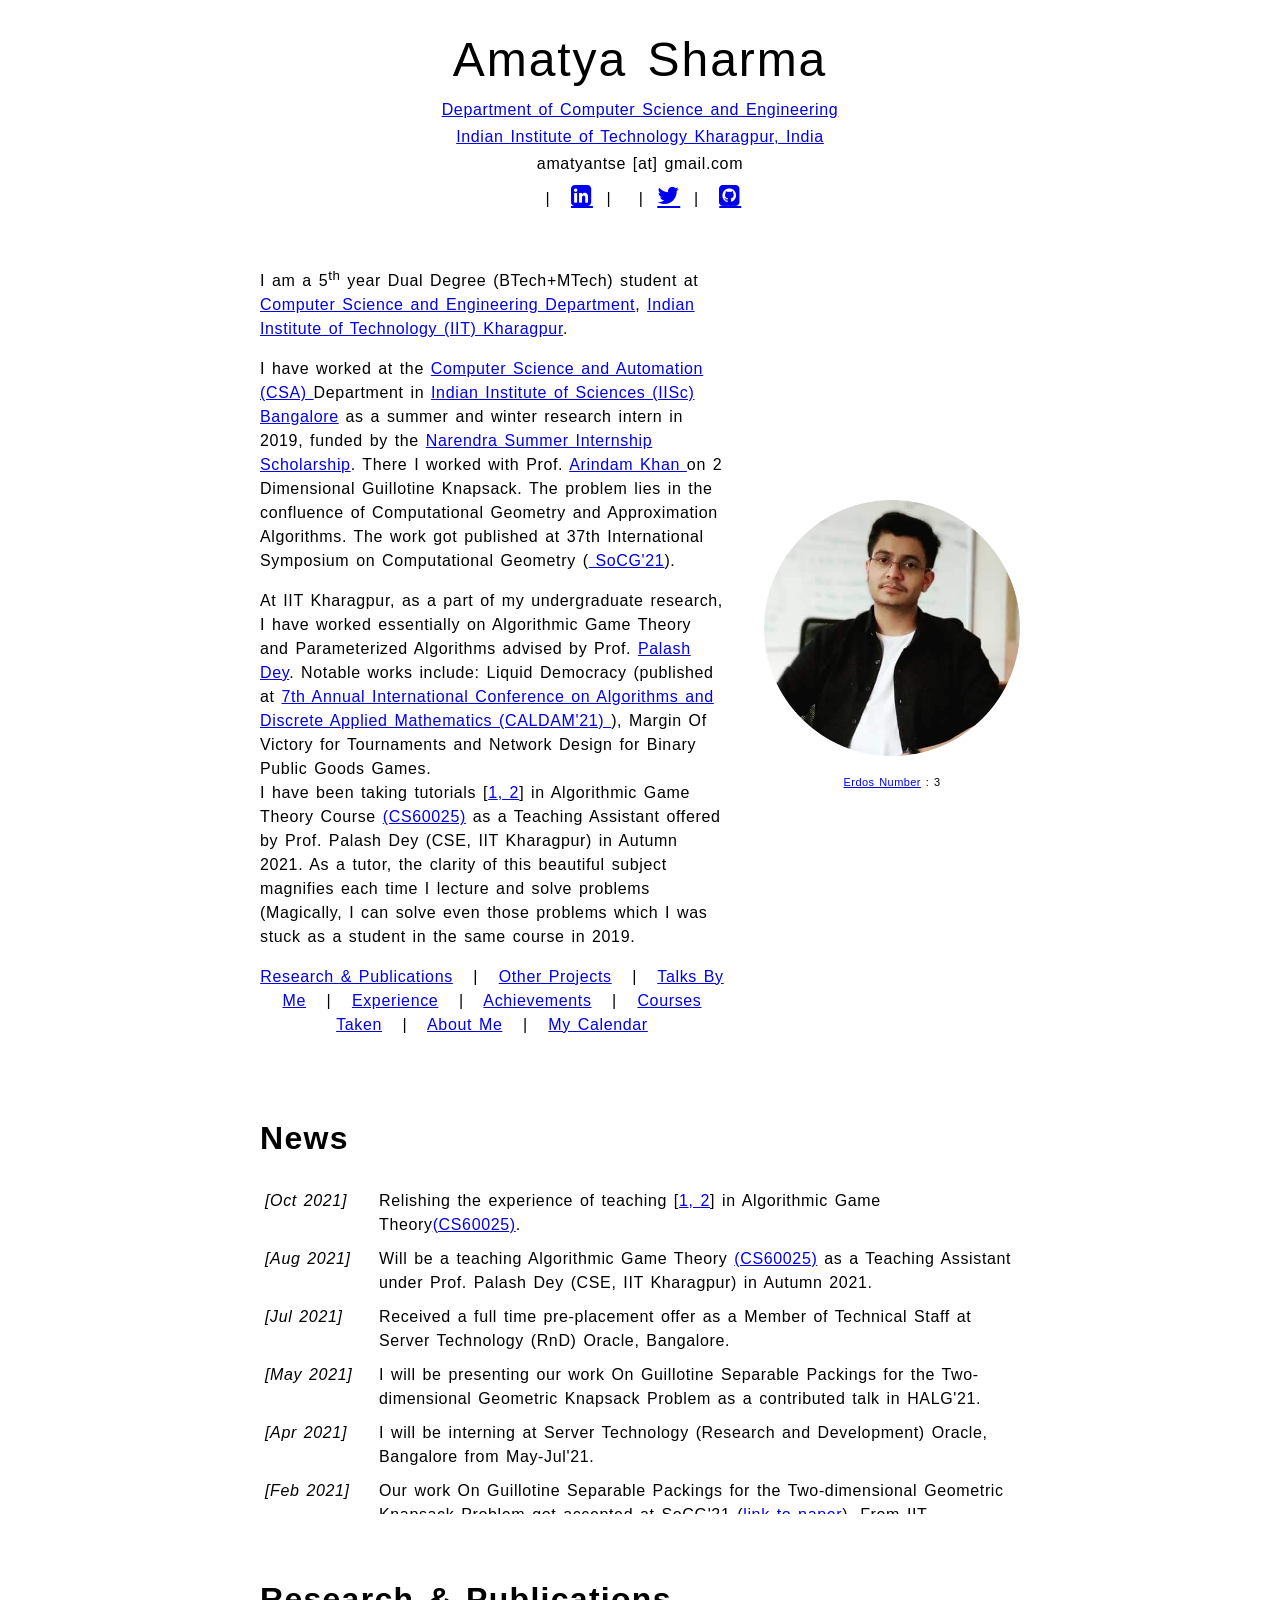
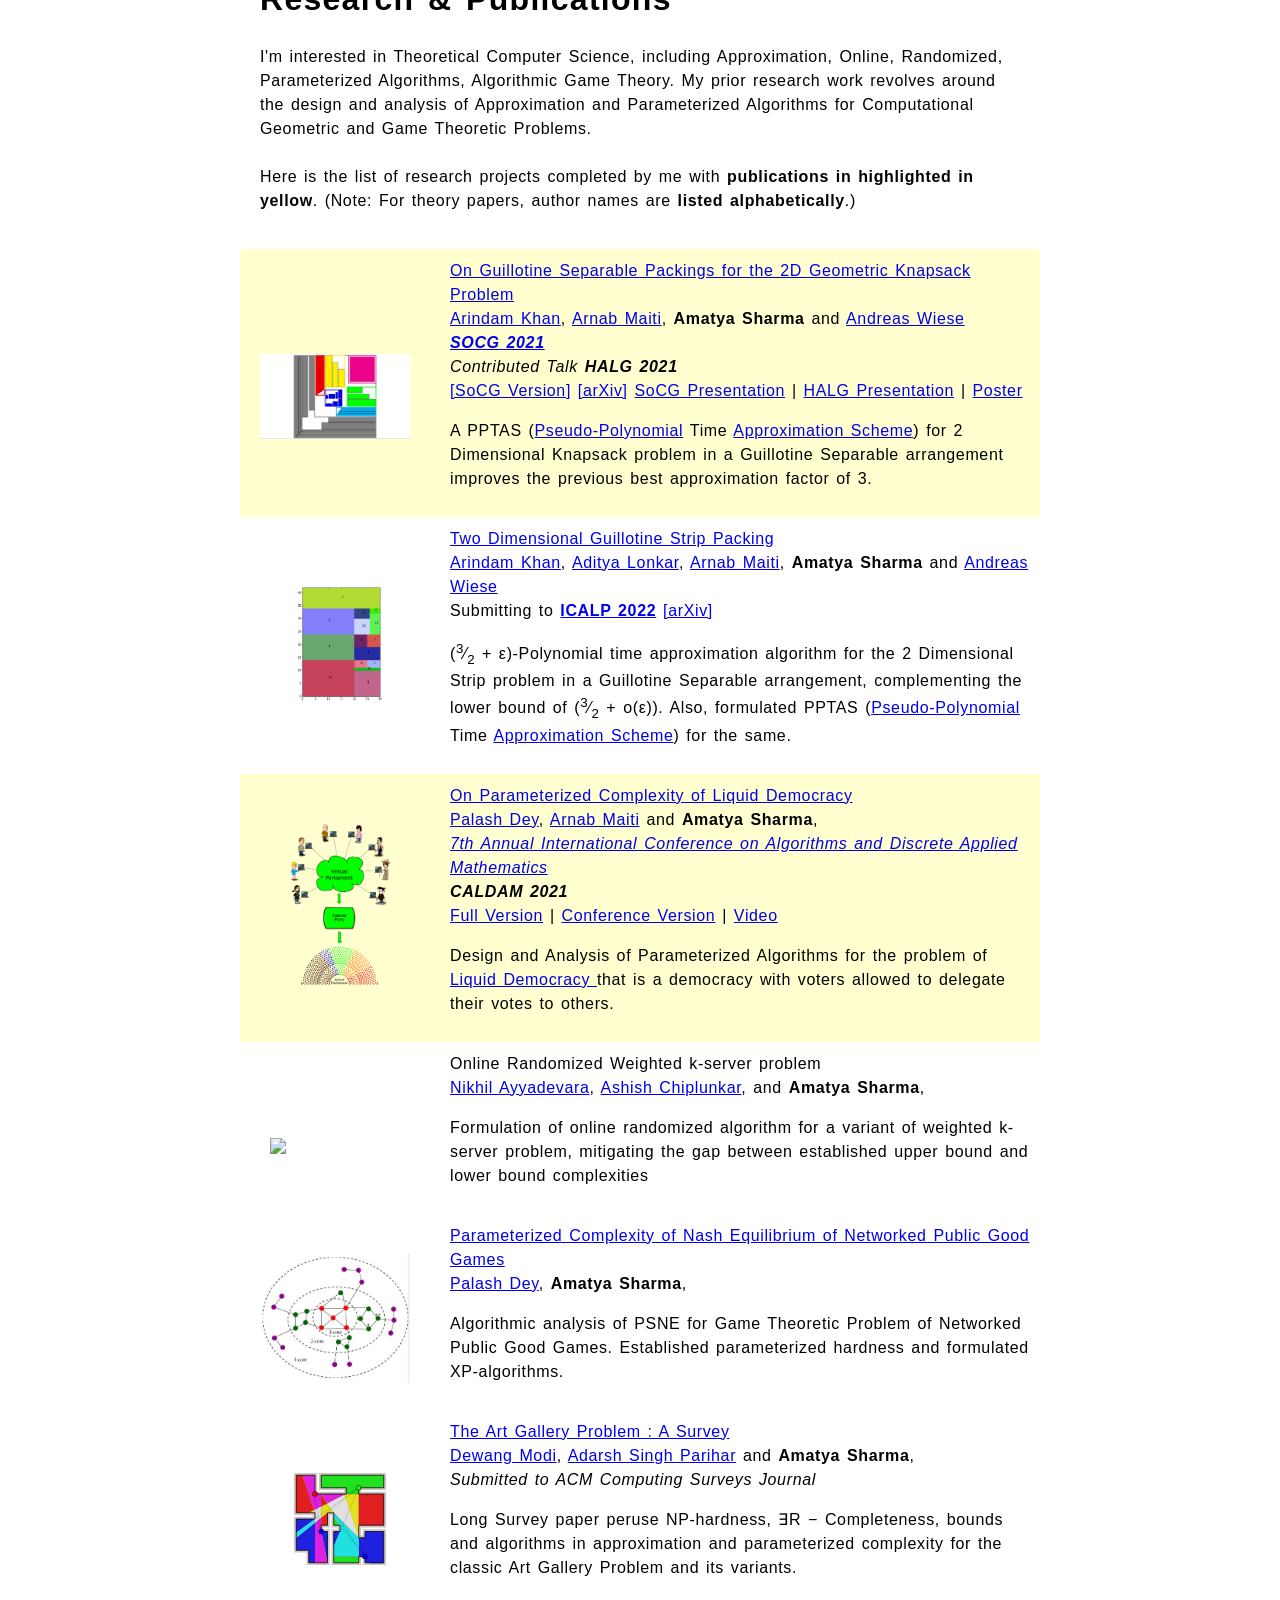
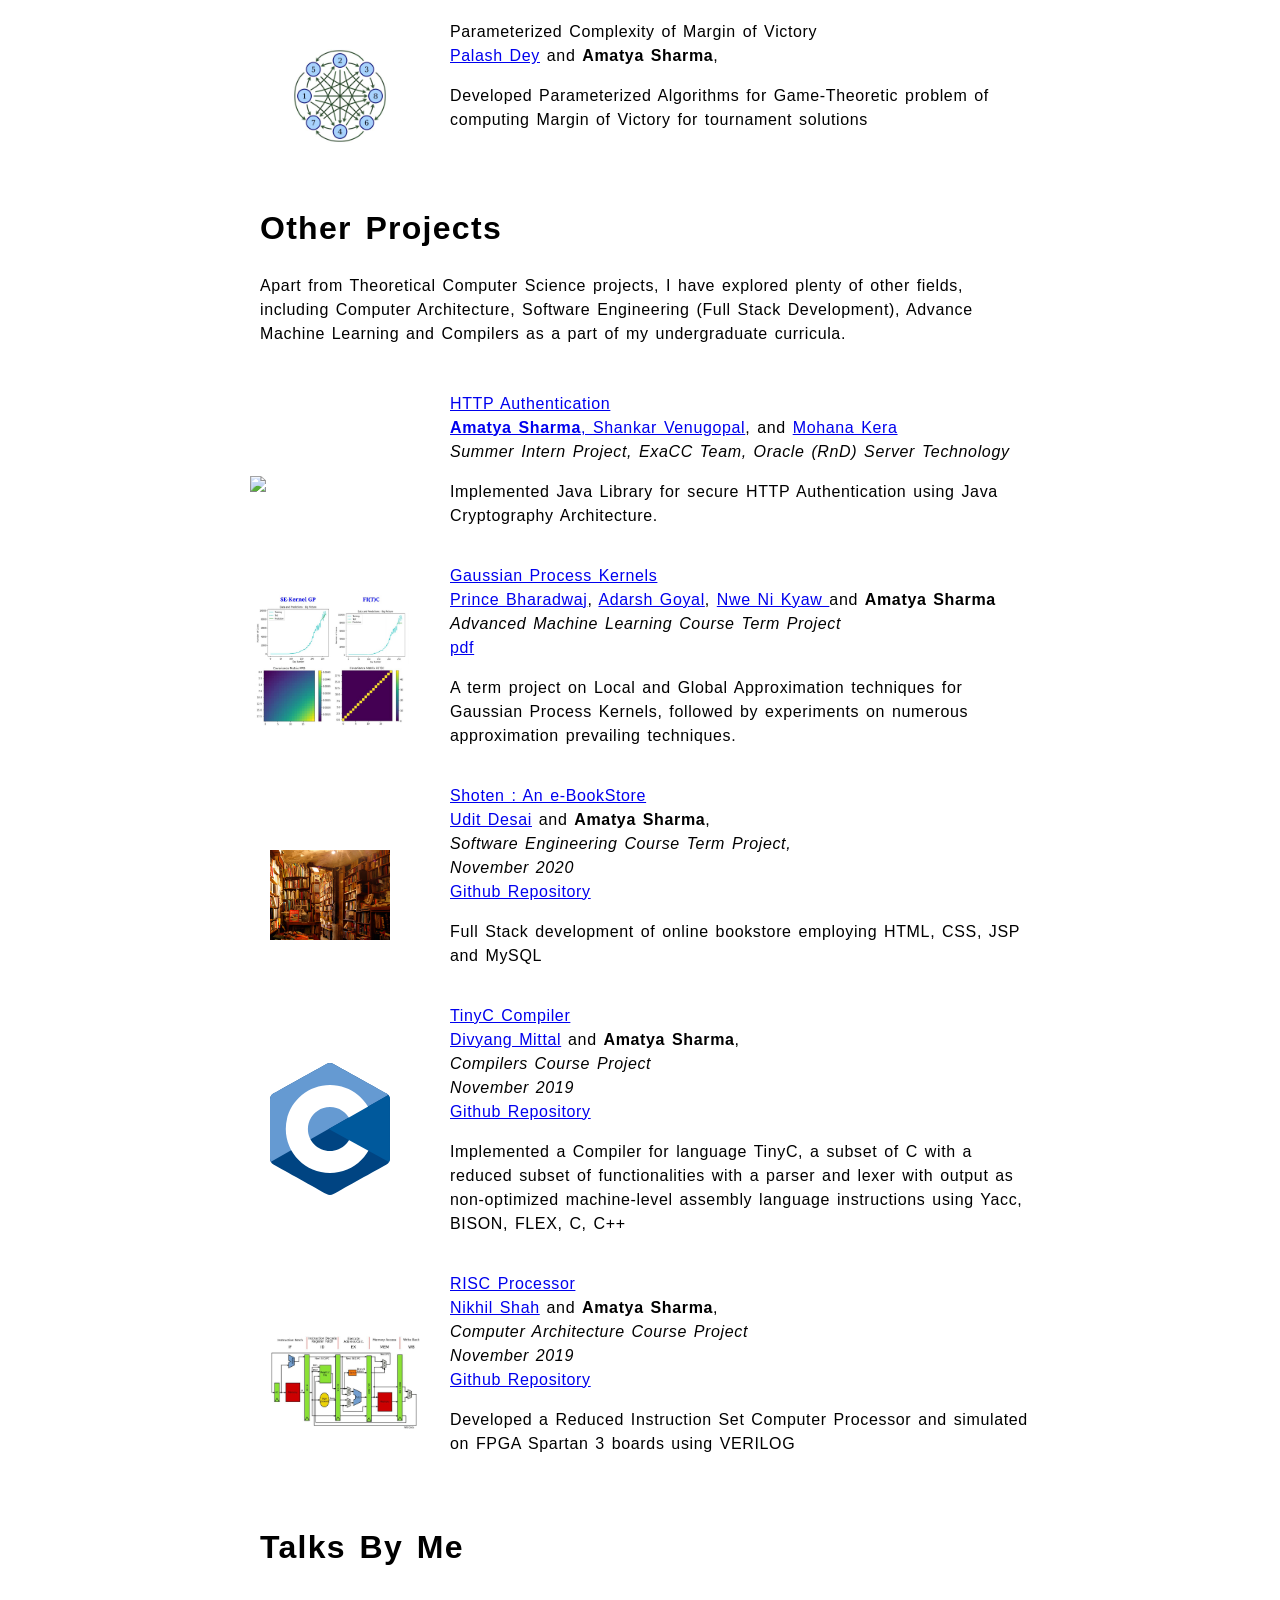
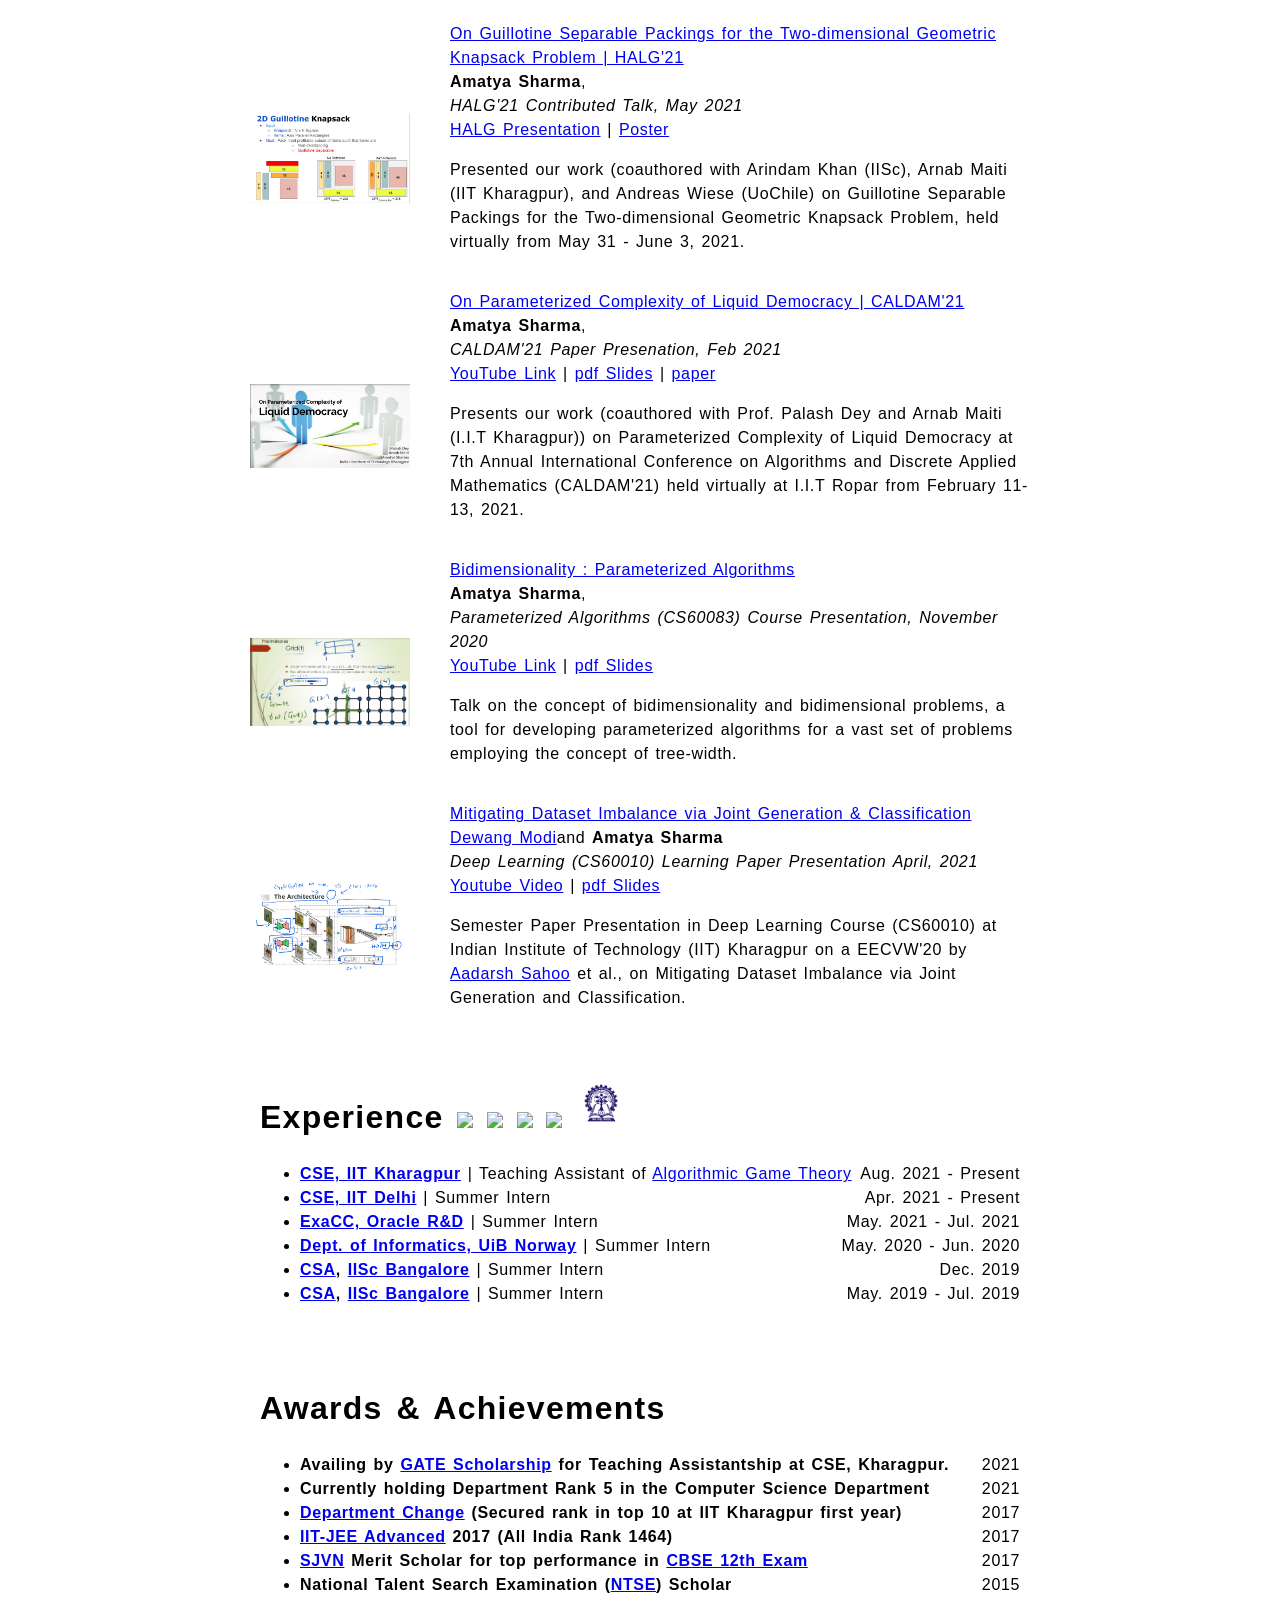
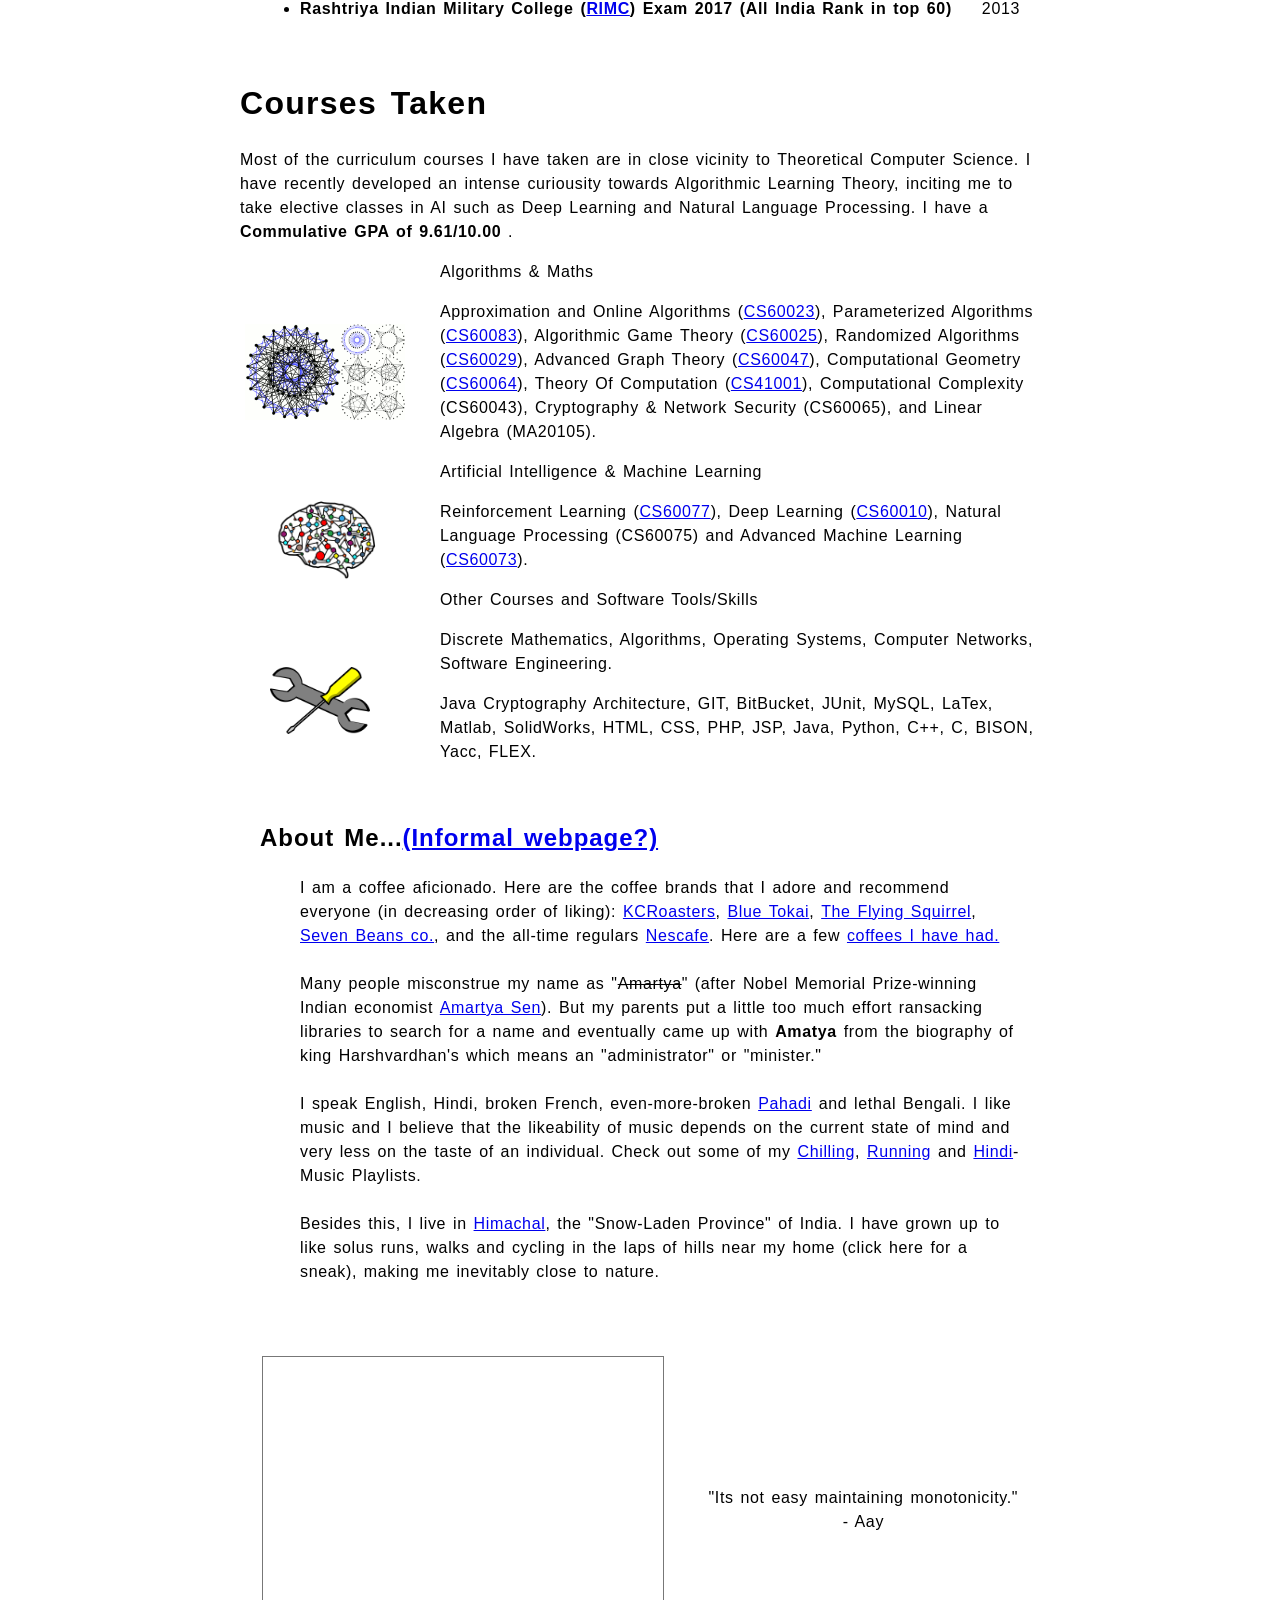
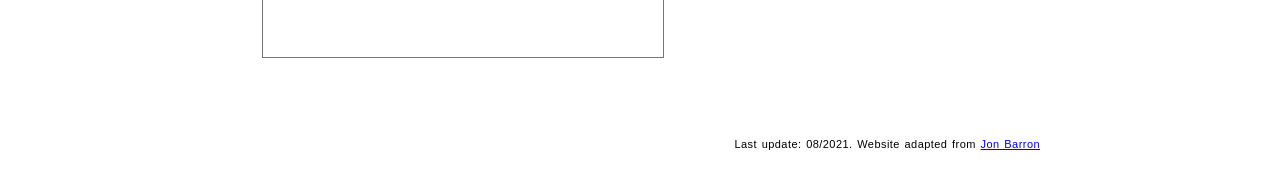
==== commit e43c30ca: "changes" ====
--- a/index.html
+++ b/index.html
@@ -109,7 +109,7 @@
 
               <p style="text-align:center">
 			<a href="#sec_research">Research & Publications</a>  &nbsp | &nbsp
-			<a href="#sec_otherprojects">Other Projects</a>  &nbsp | &nbsp &nbsp&nbsp&nbsp&nbsp&nbsp&nbsp
+			<a href="#sec_otherprojects">Other Projects</a>  &nbsp | &nbsp 
 			<a href="#sec_talks">Talks By Me</a>  &nbsp | &nbsp
 			<a href="#sec_experience">Experience</a>  &nbsp | &nbsp
 			<a href="#sec_awards">Achievements</a>  &nbsp | &nbsp
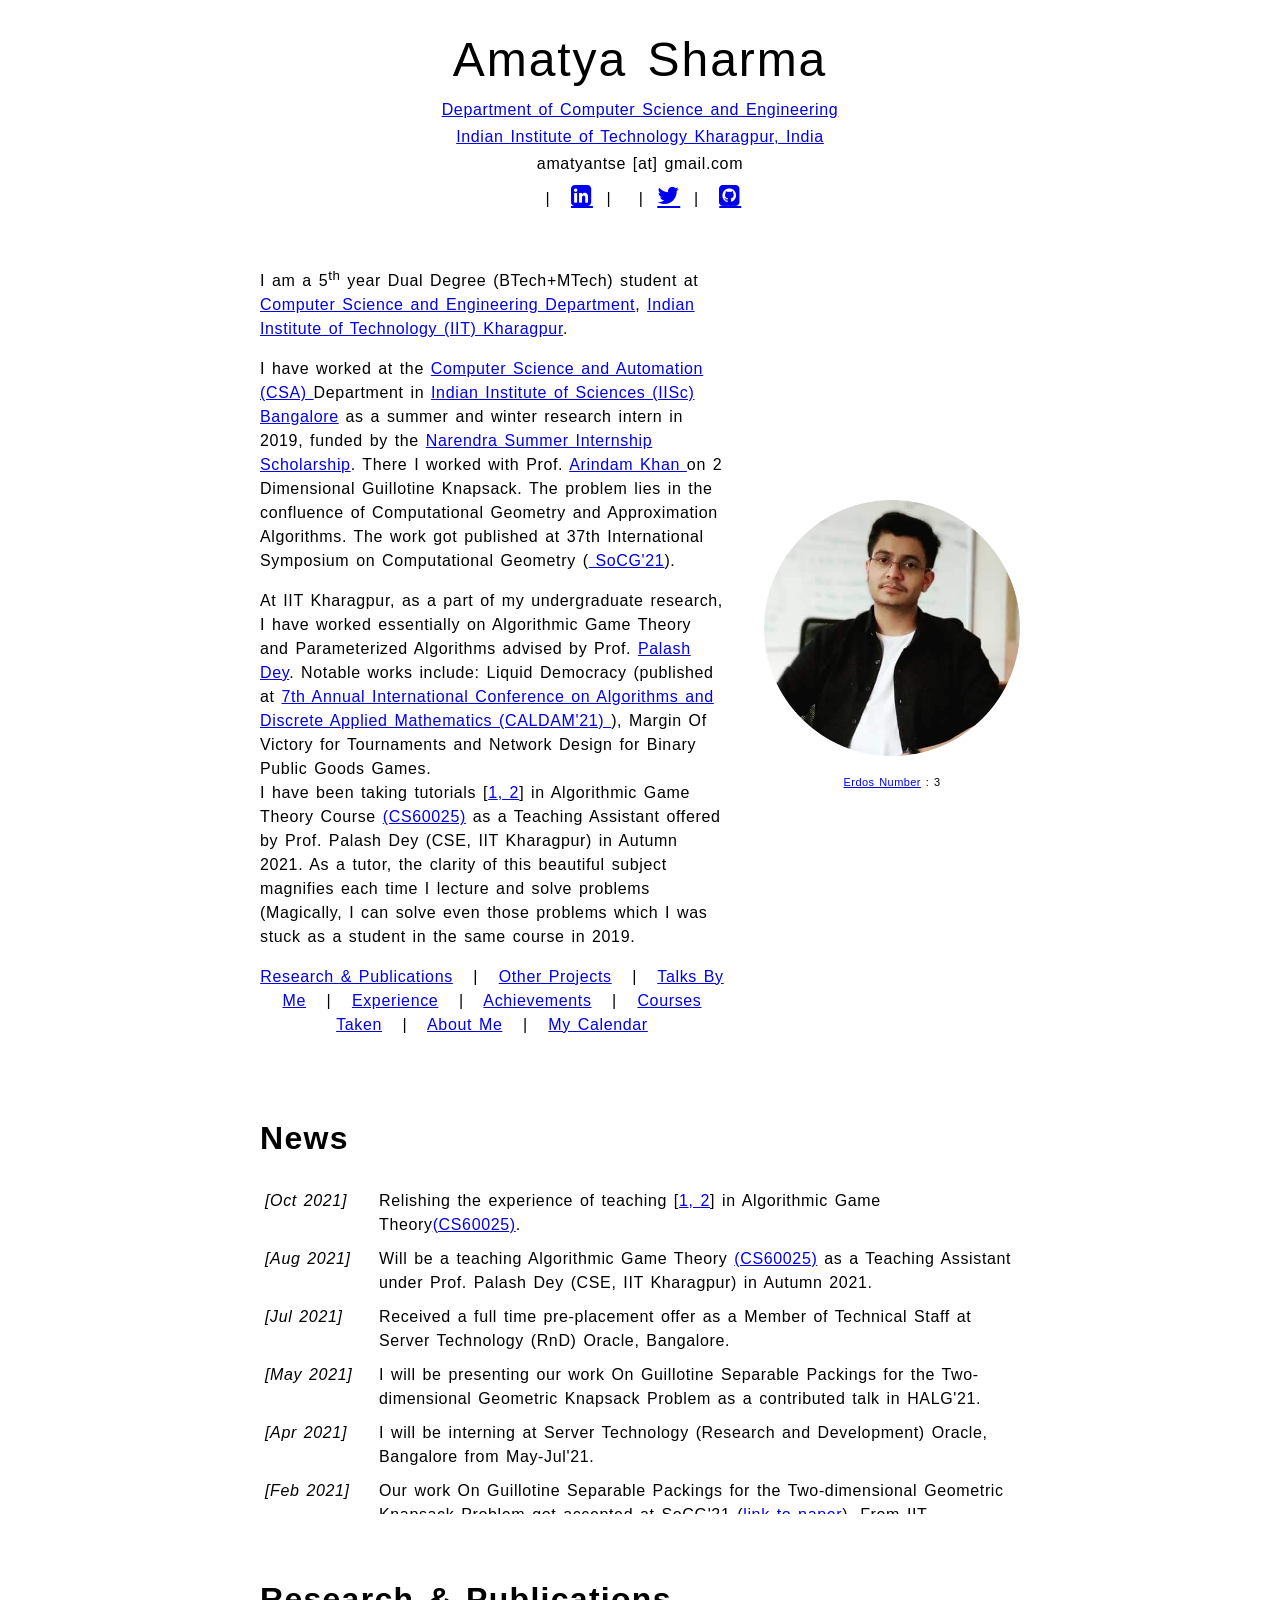
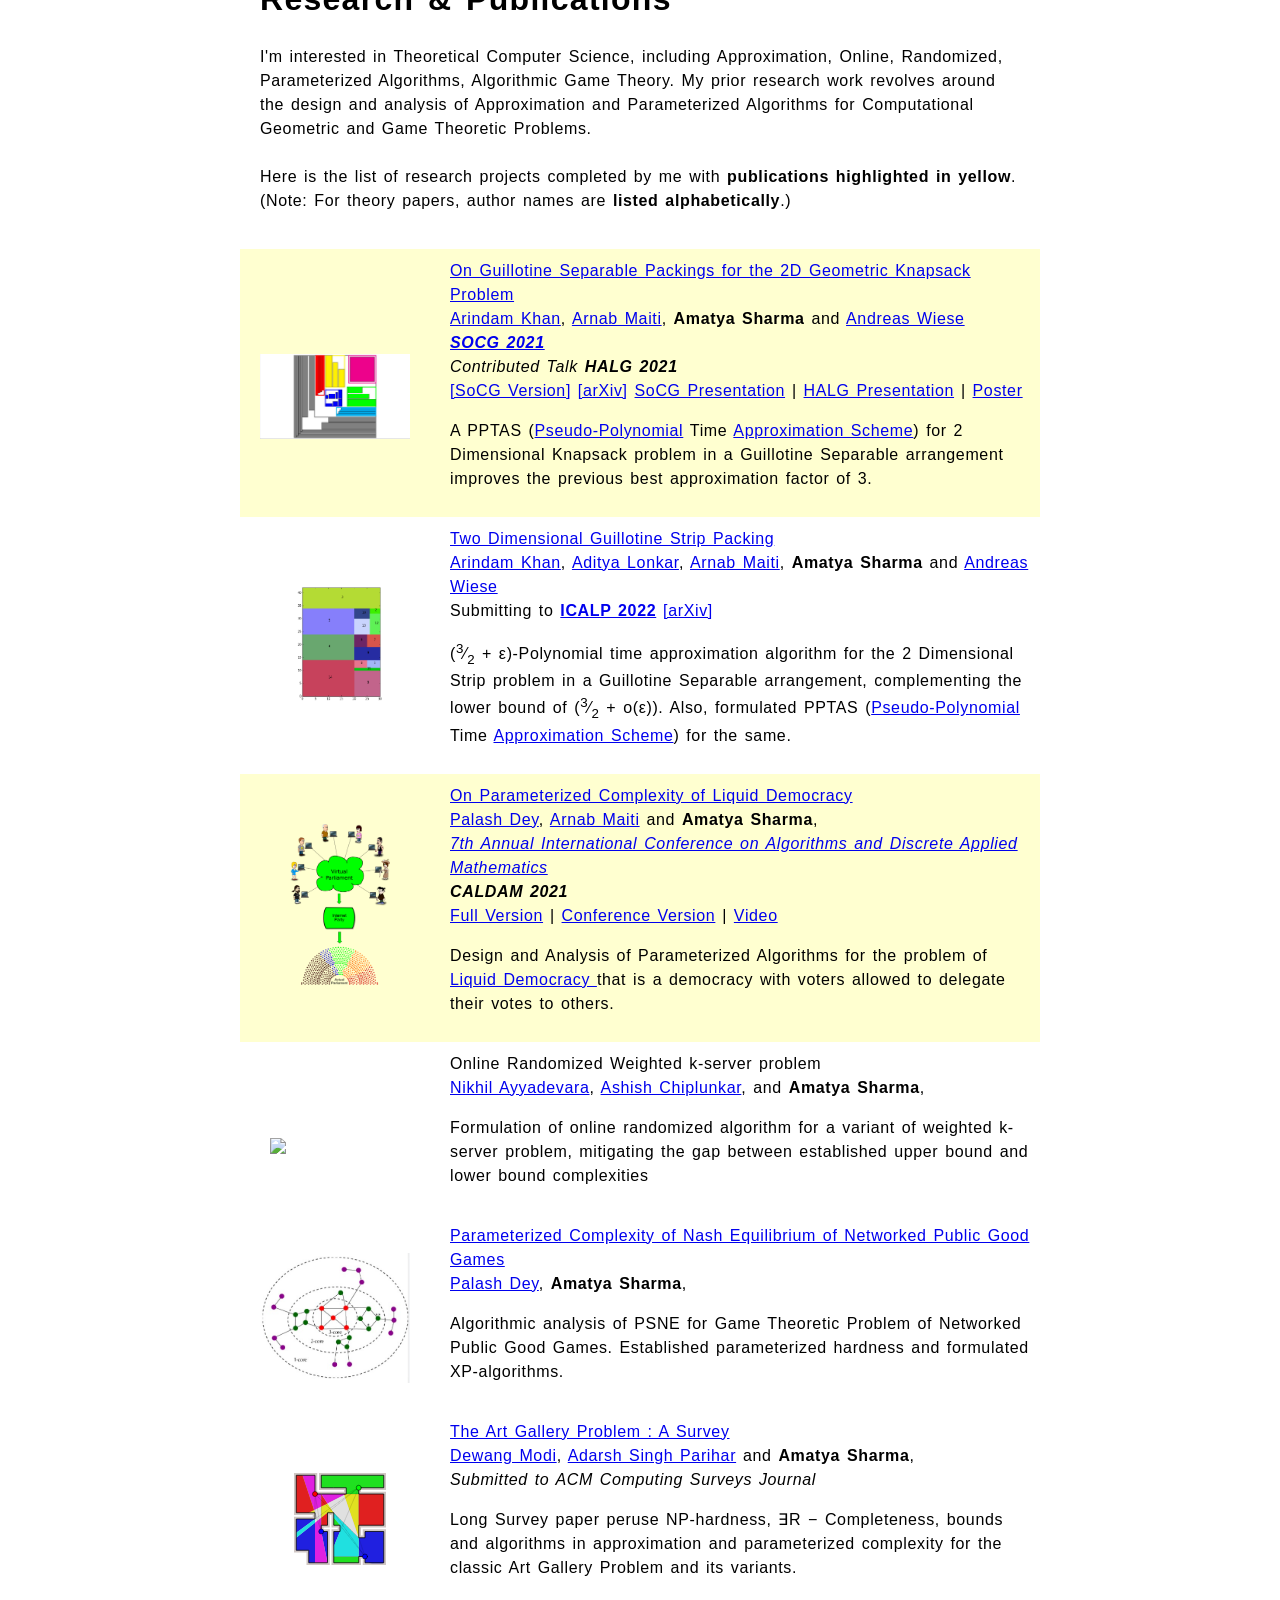
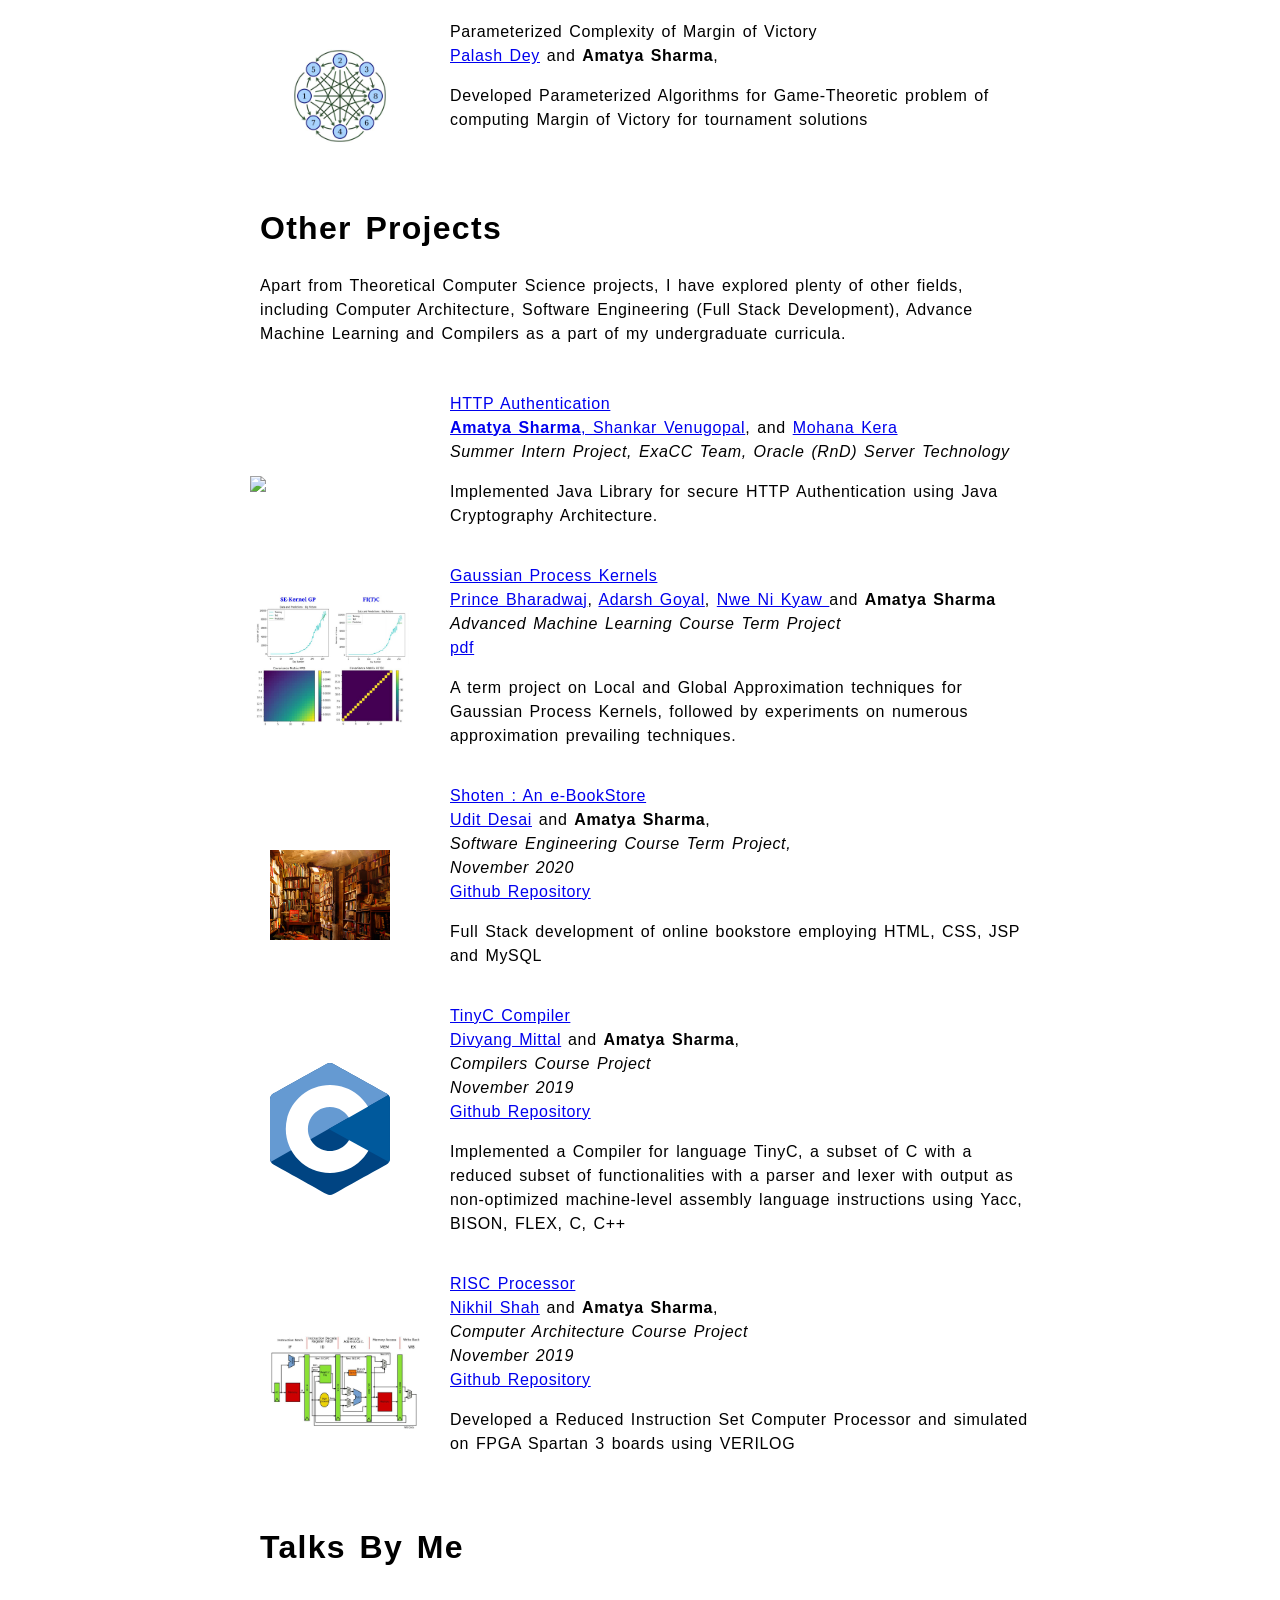
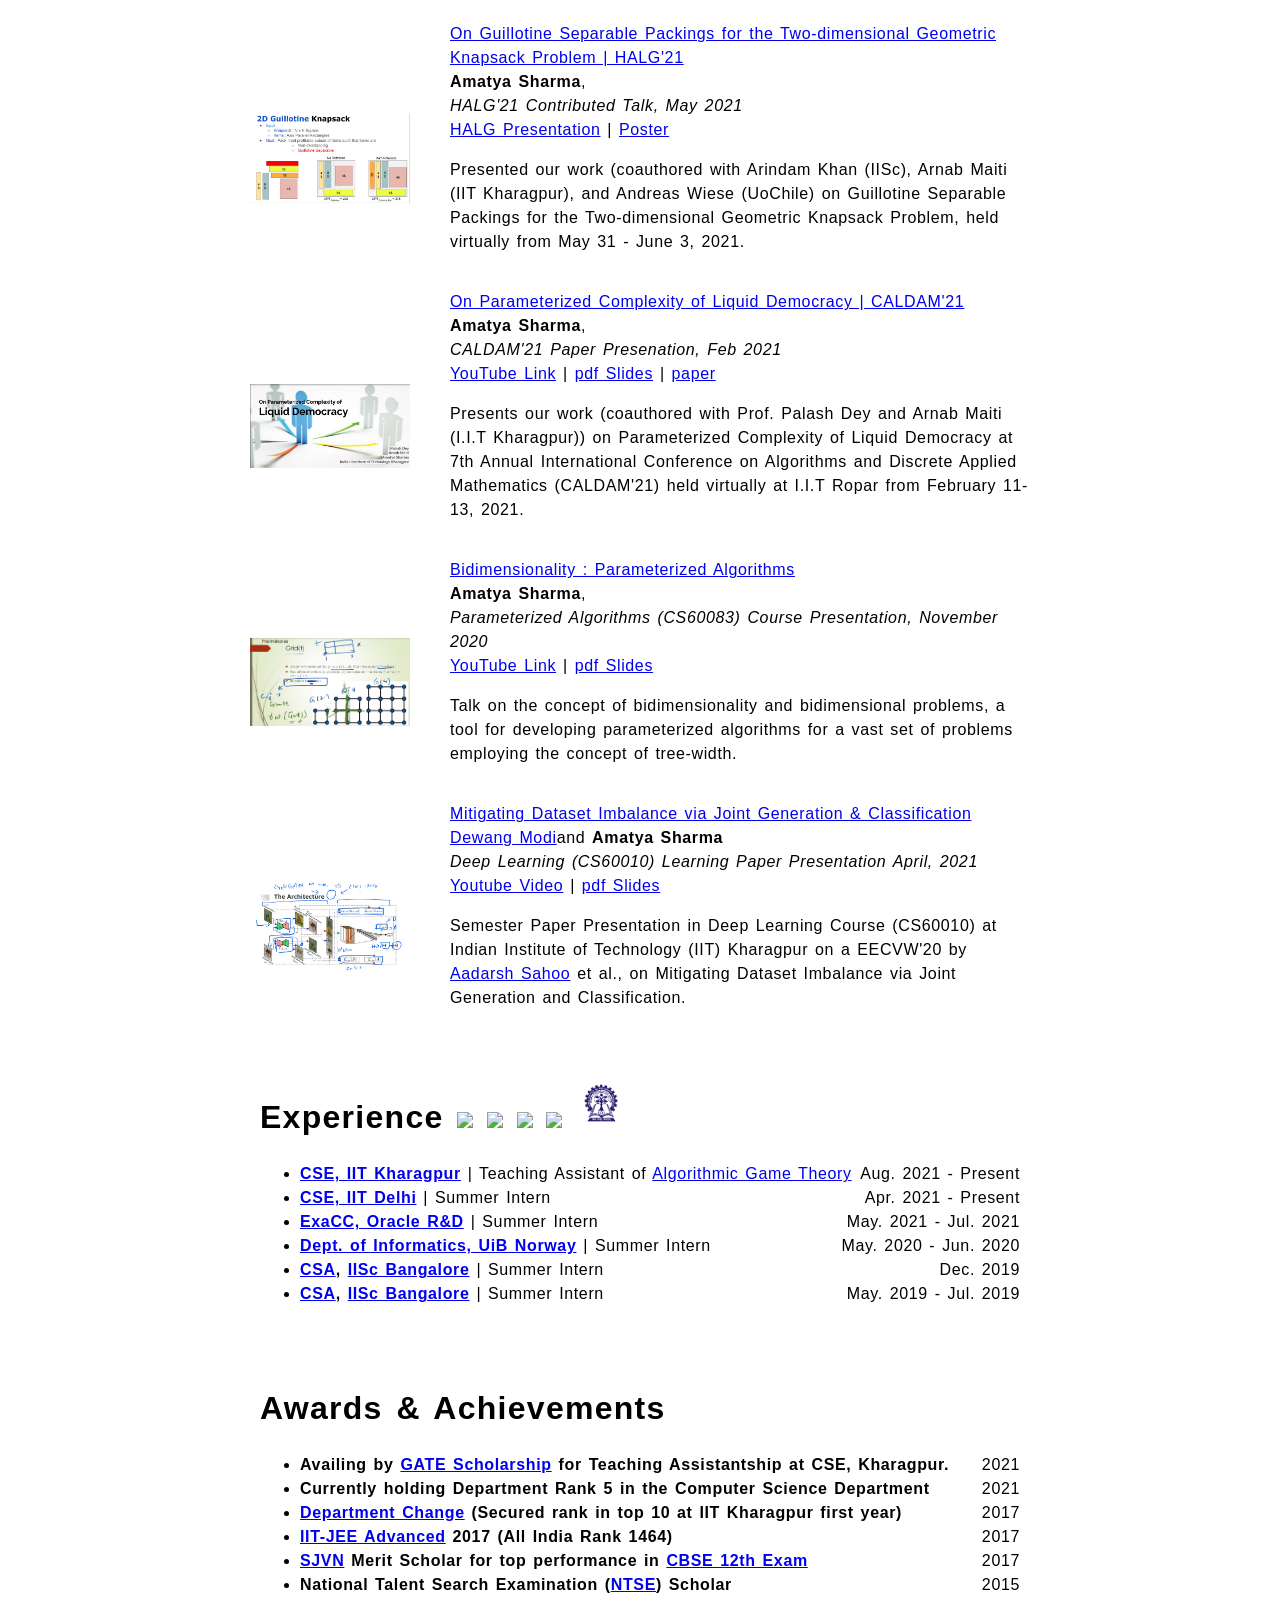
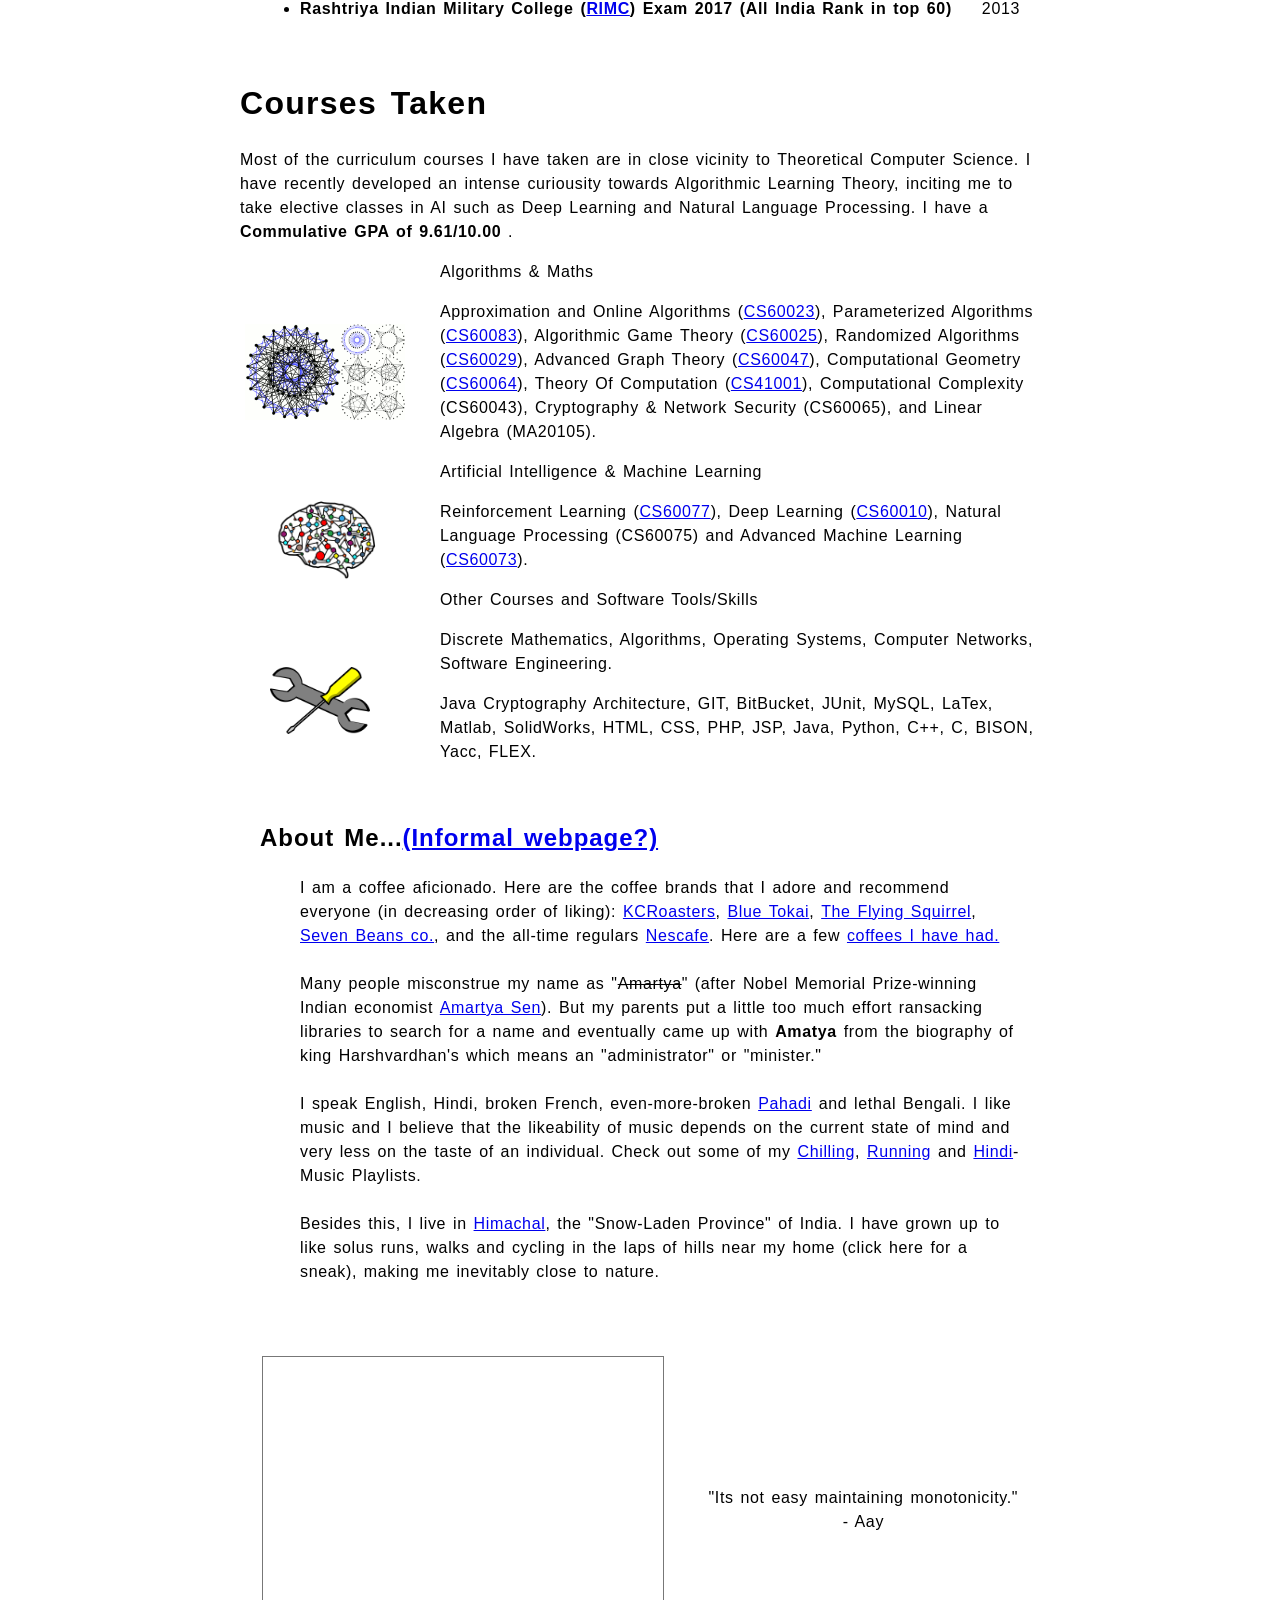
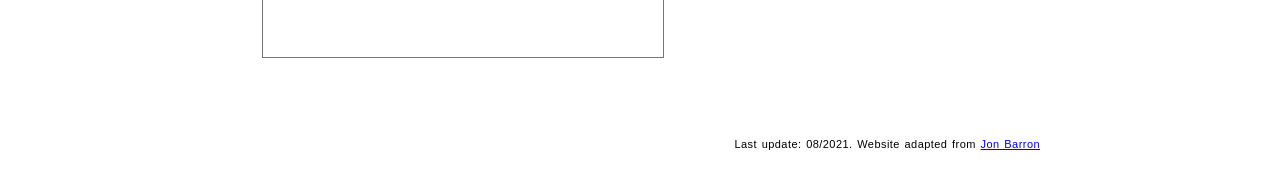
==== commit e0b08c45: "fixed typo" ====
--- a/index.html
+++ b/index.html
@@ -228,7 +228,7 @@
               <p>
               	I'm interested in Theoretical Computer Science, including Approximation, Online, Randomized, Parameterized Algorithms, Algorithmic Game Theory. My prior research work revolves around the design and analysis of Approximation and Parameterized Algorithms for Computational Geometric and Game Theoretic Problems. 
               		<br><br>
-              	Here is the list of research projects completed by me with <strong>publications in highlighted in yellow</strong>.
+              	Here is the list of research projects completed by me with <strong>publications highlighted in yellow</strong>.
               		<!-- <br><br> -->
               	(Note: For theory papers, author names are <strong>listed alphabetically</strong>.)
               </p>
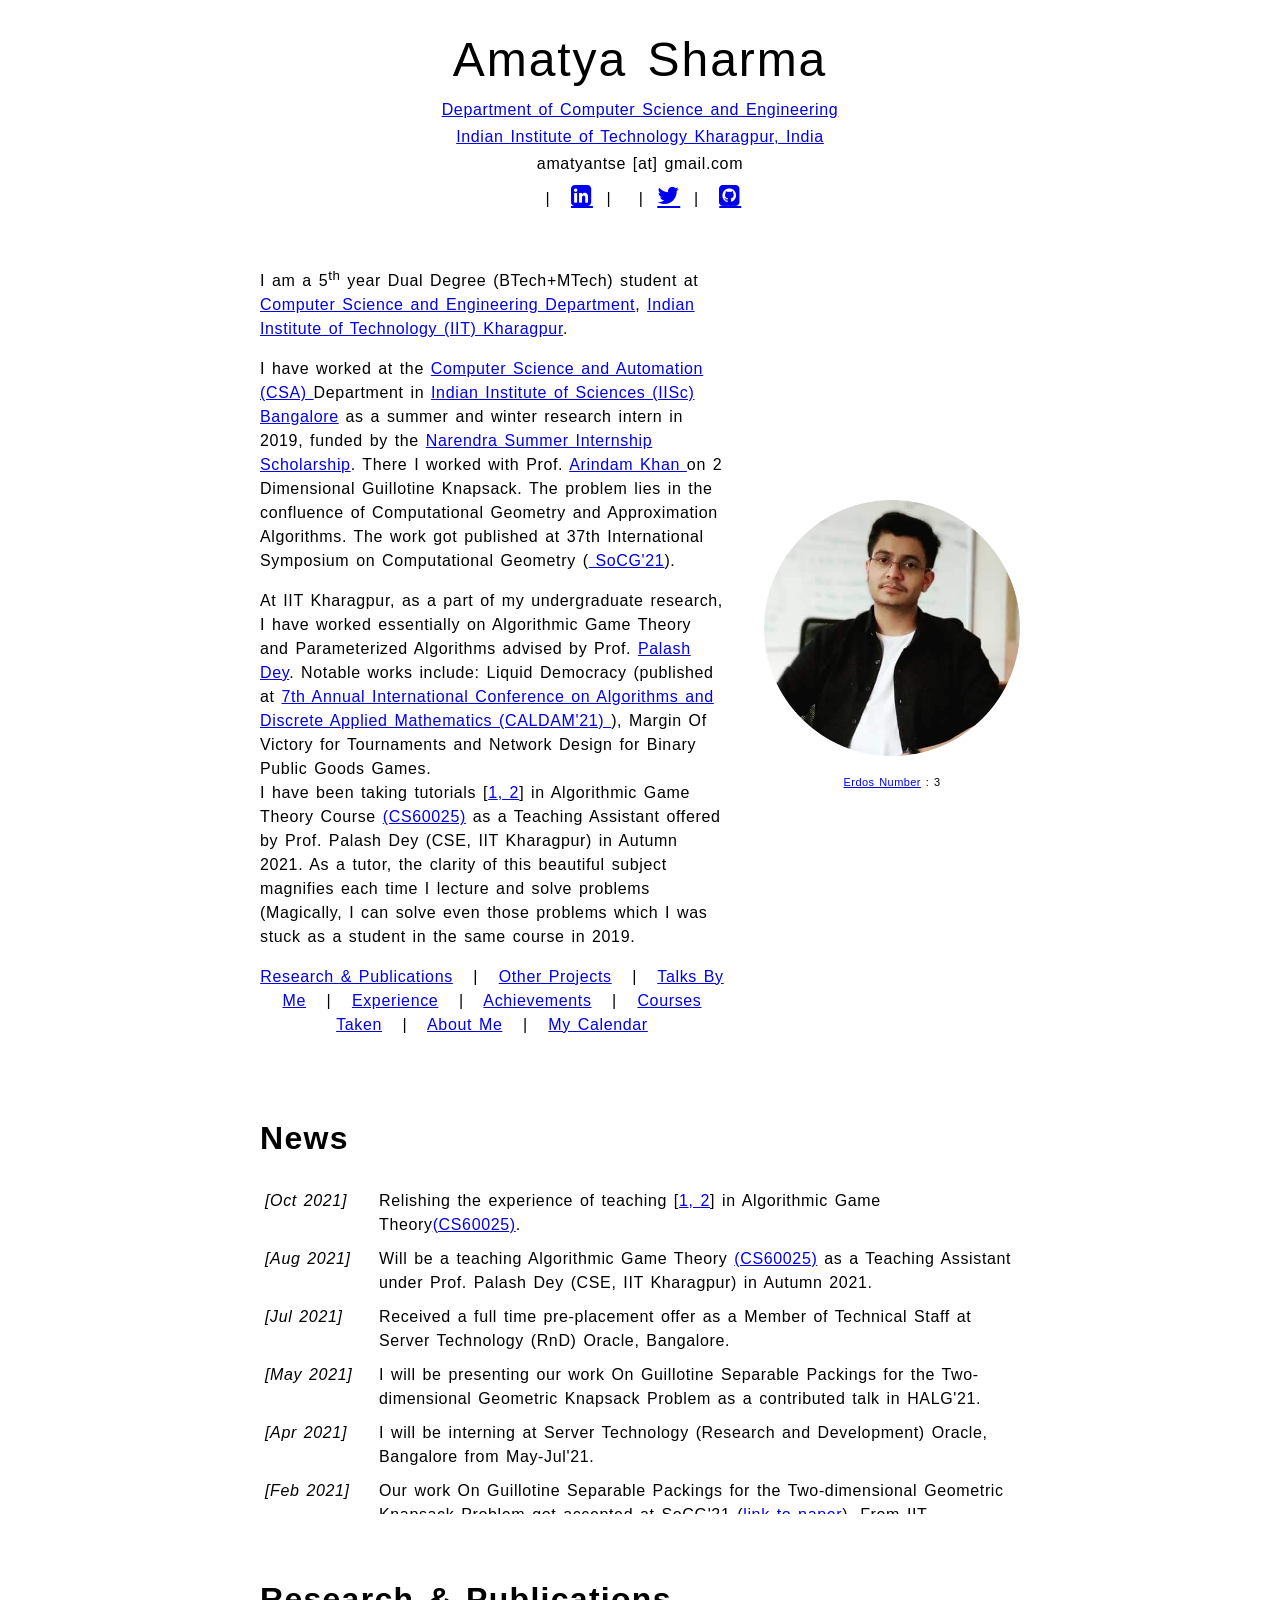
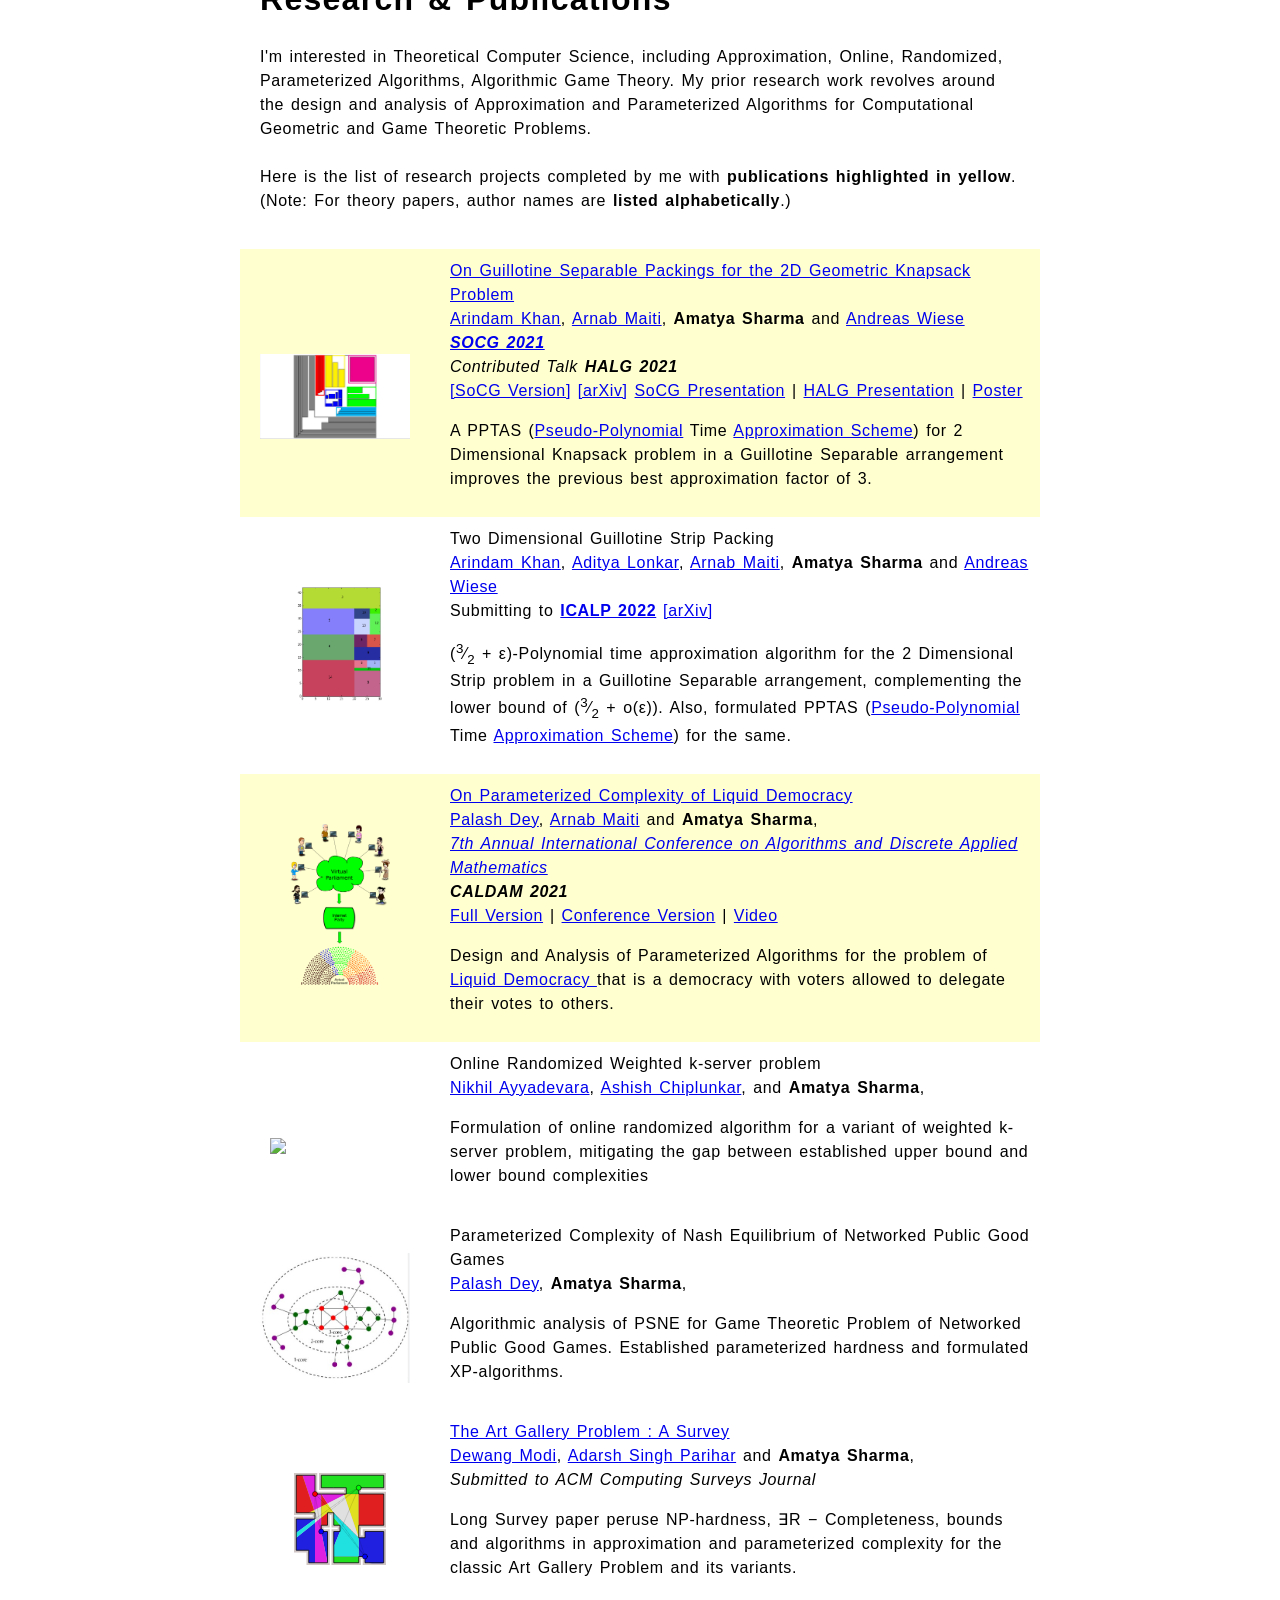
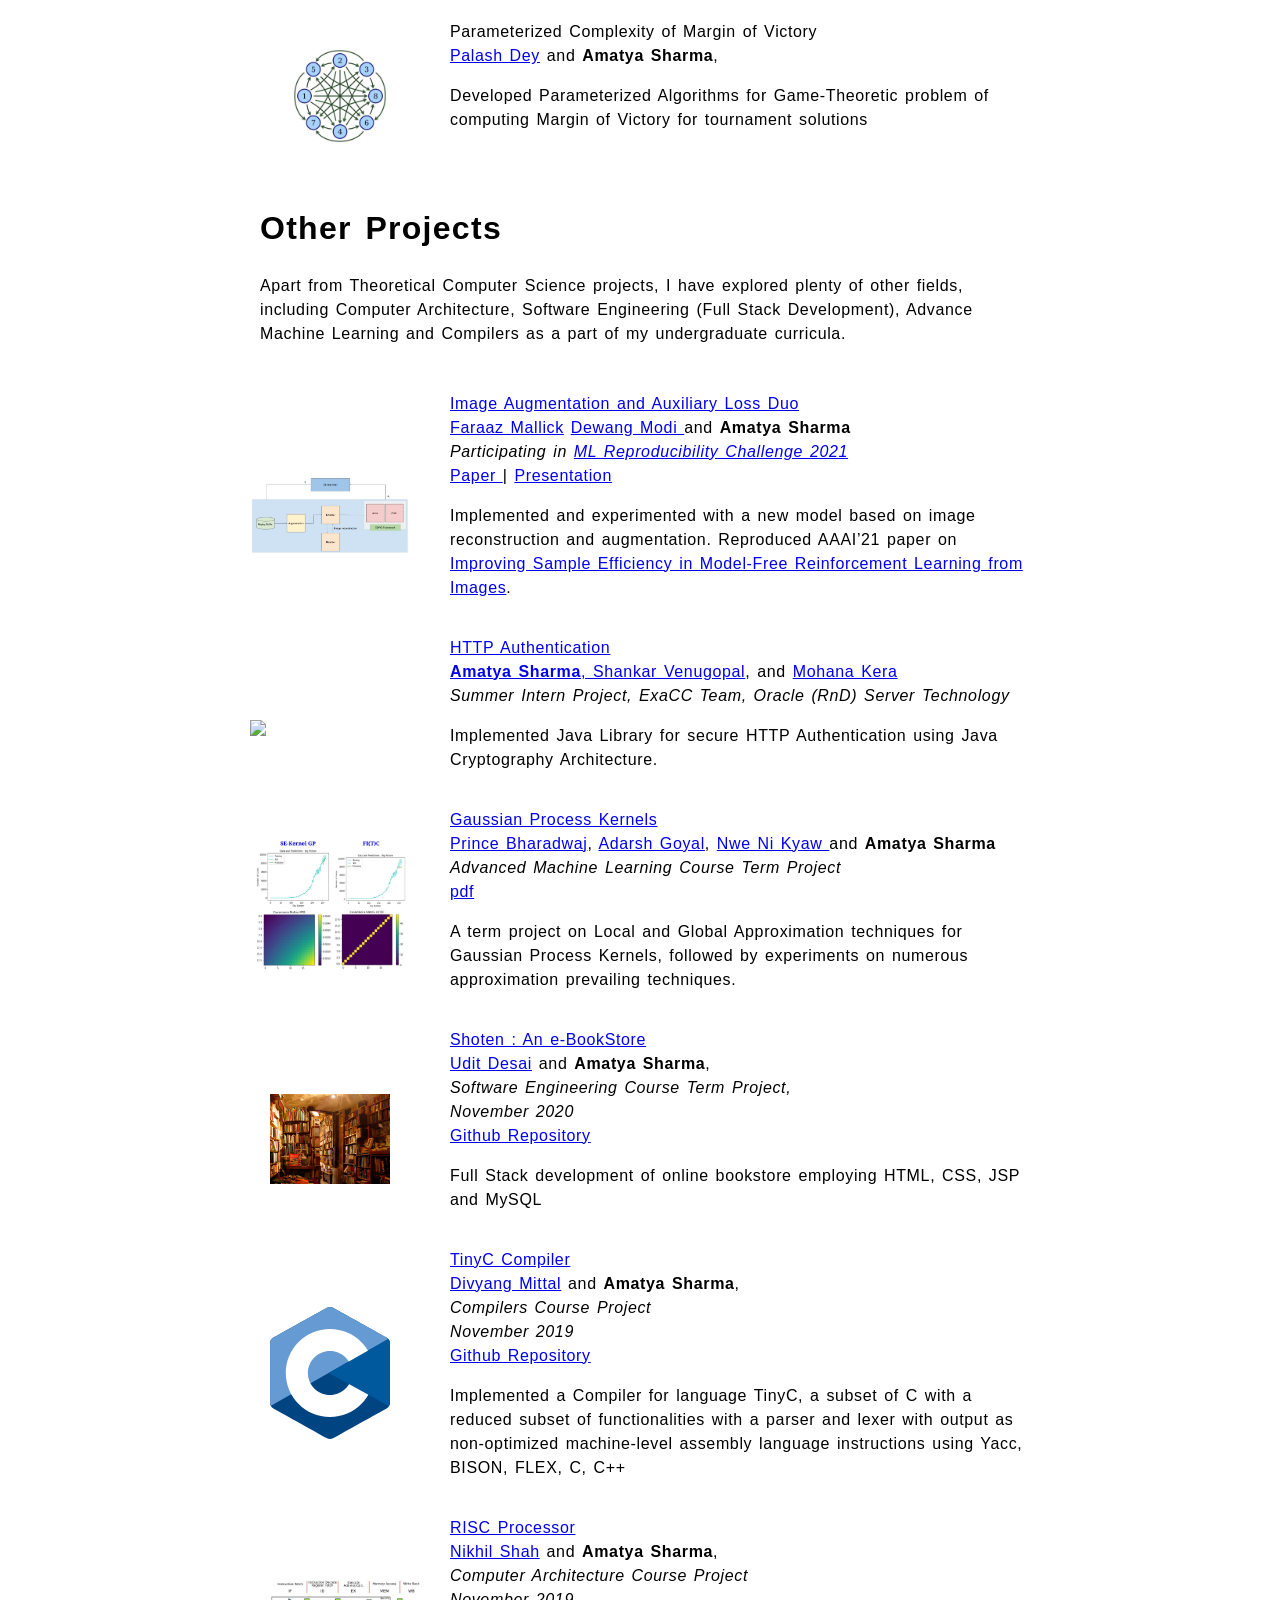
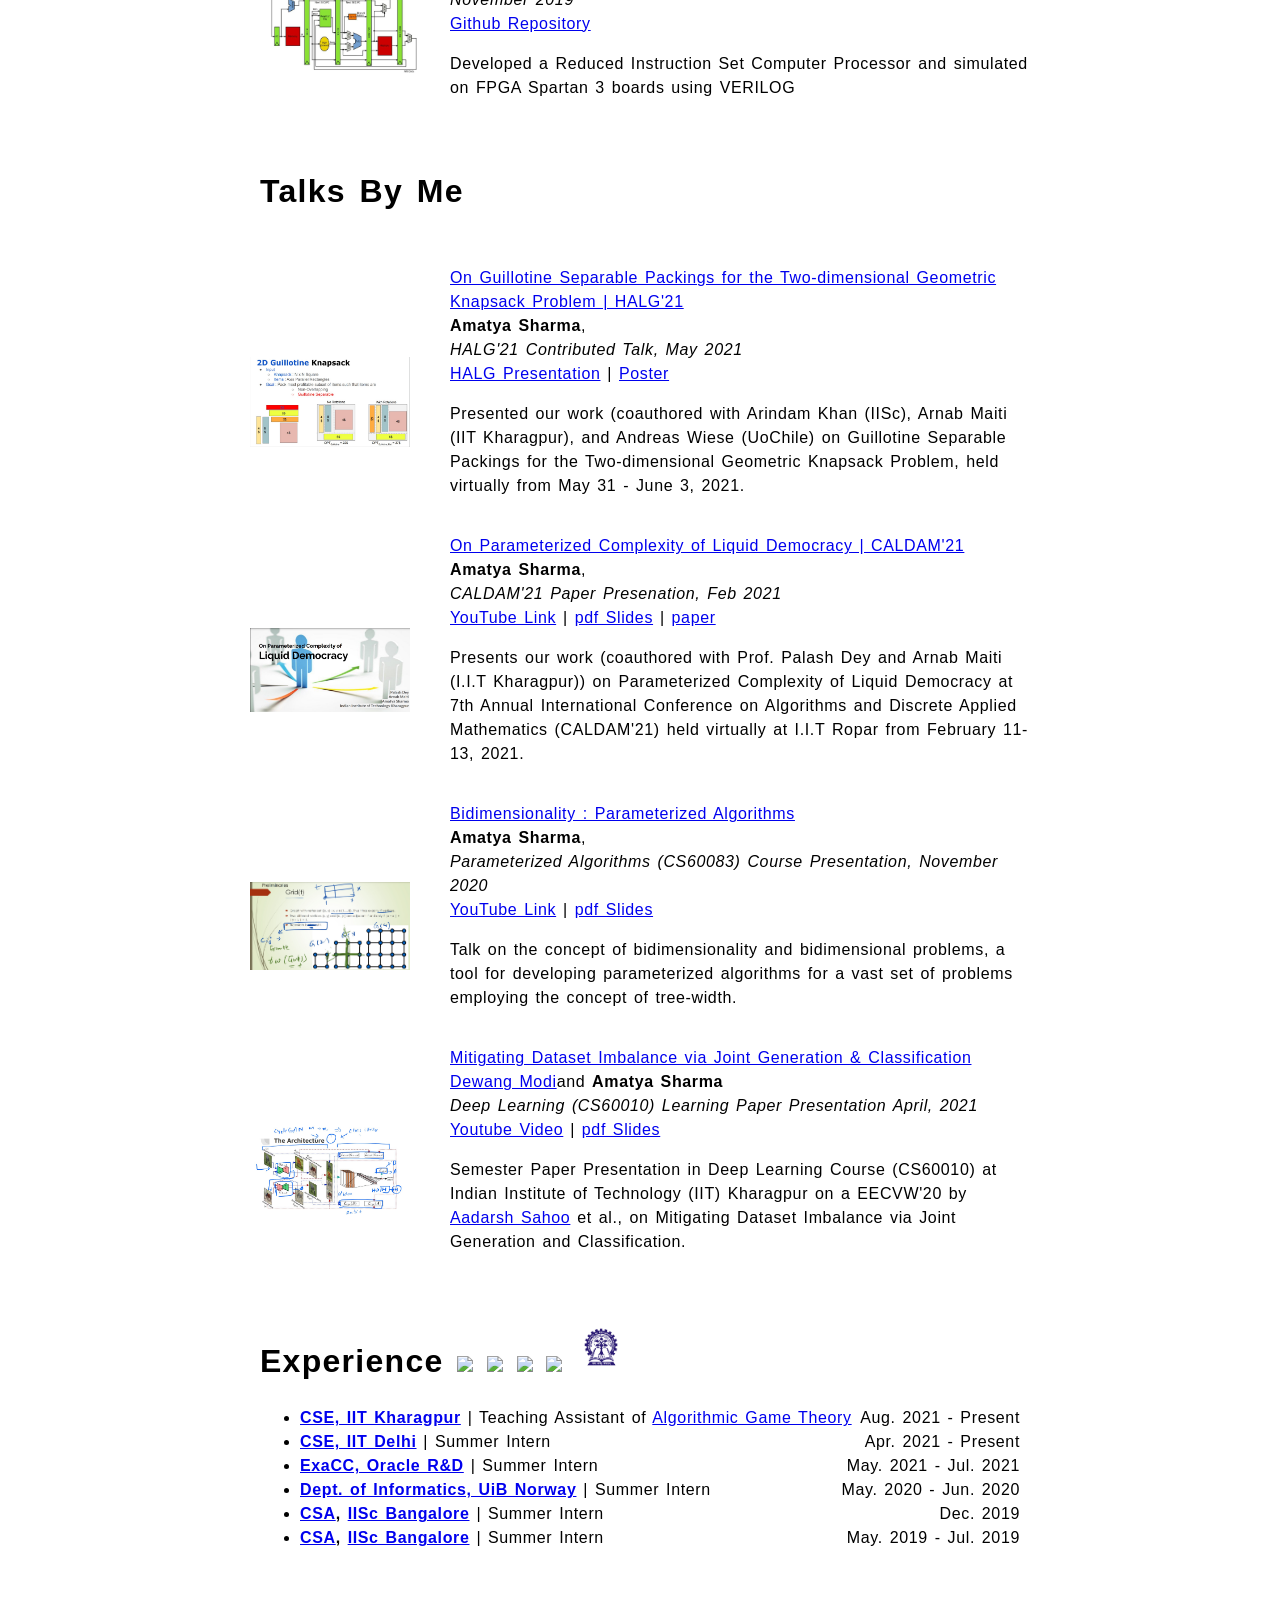
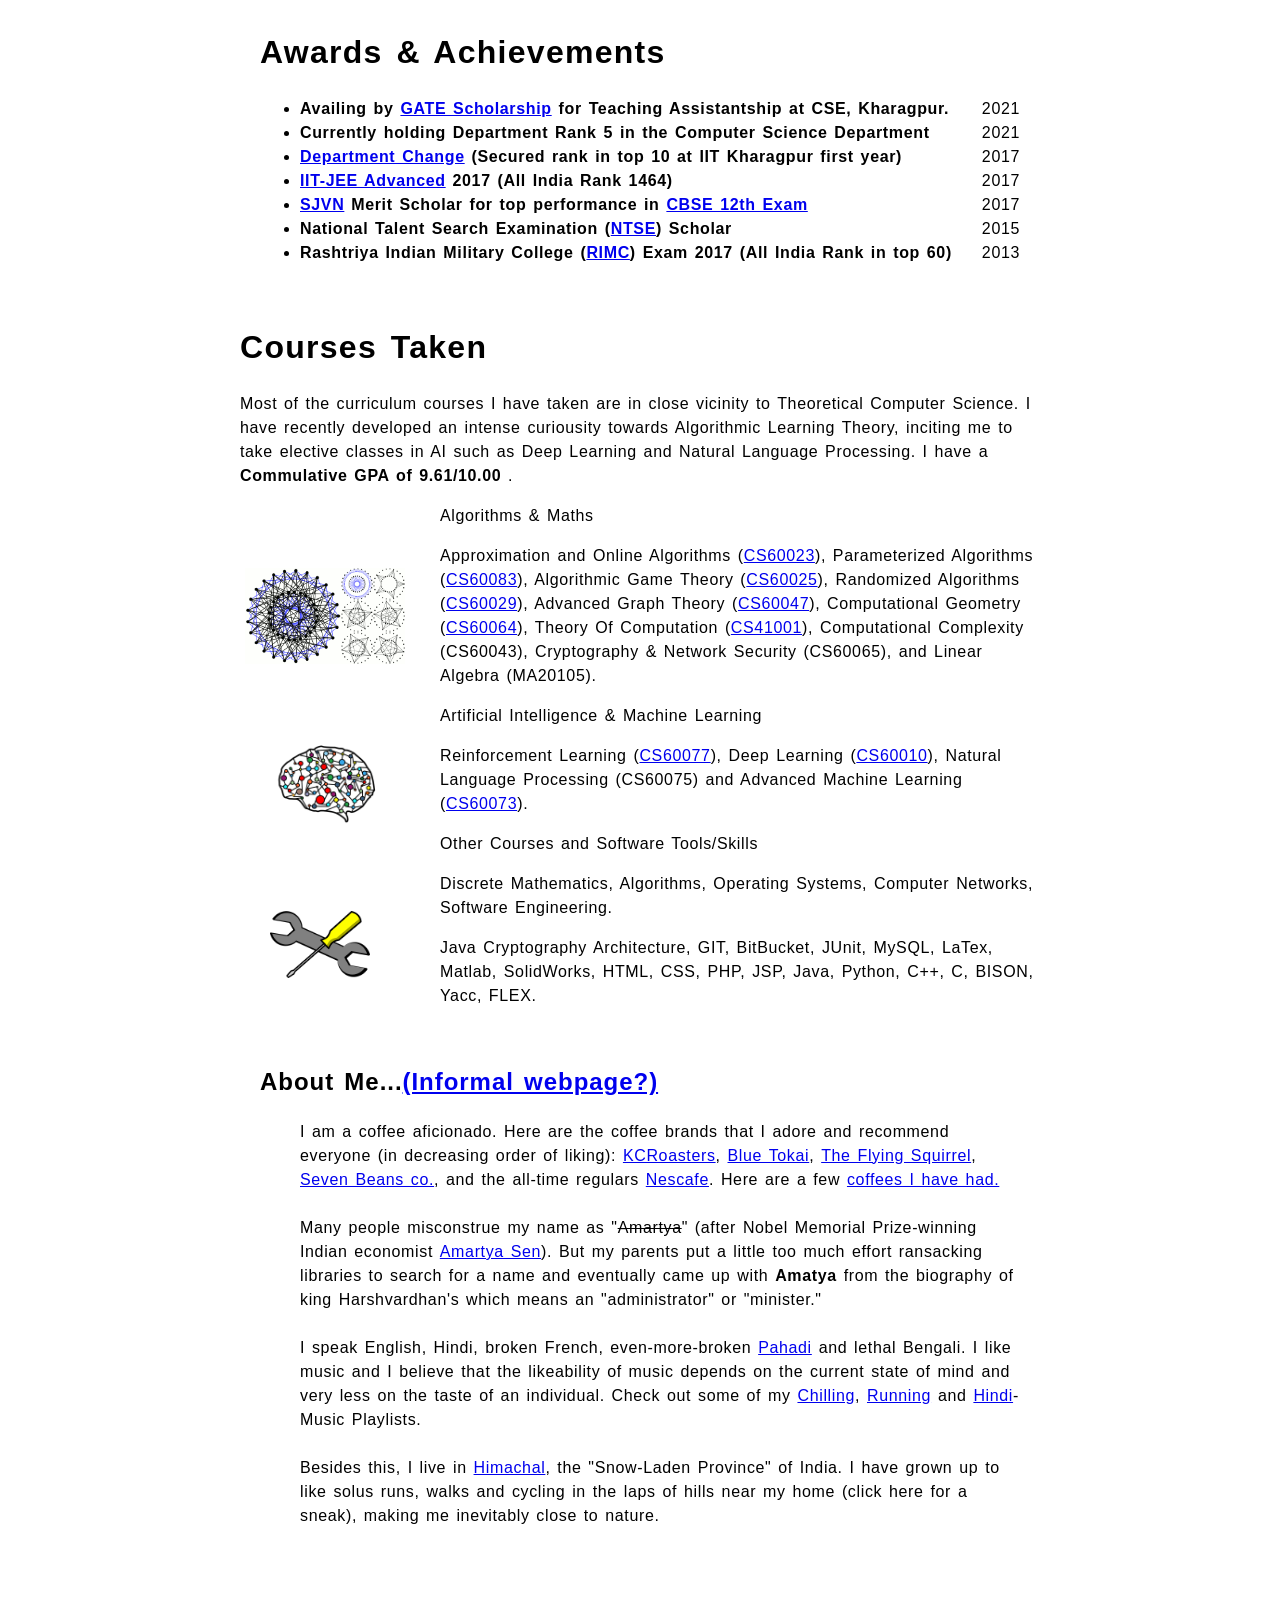
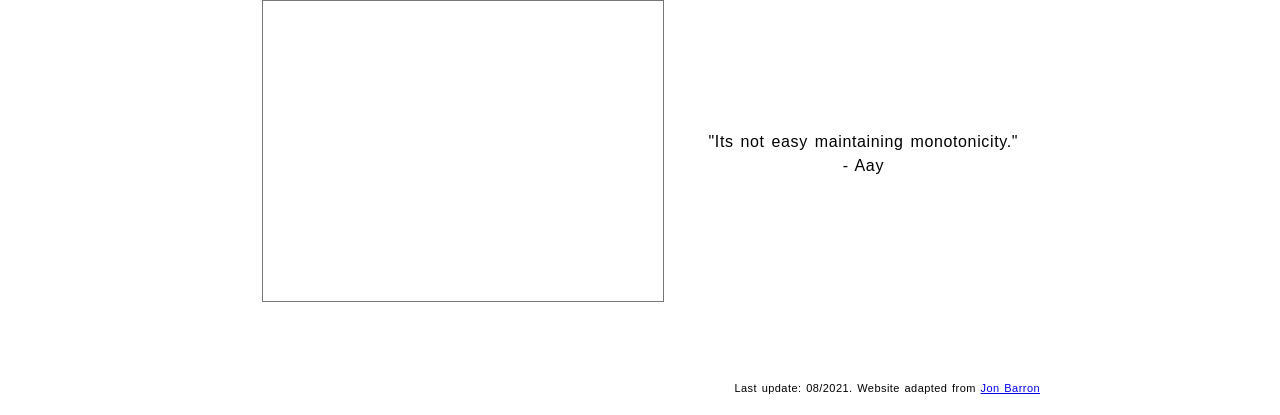
==== commit dff55ea1: "added 2 RL Proj" ====
--- a/index.html
+++ b/index.html
@@ -320,9 +320,9 @@
               </script>
             </td>
             <td style="padding:10px;width:75%;vertical-align:middle">
-              <a href="https://arxiv.org/abs/2103.09735">
+              <!-- <a href="https://arxiv.org/abs/2103.09735"> -->
               <papertitle>Two Dimensional Guillotine Strip Packing</papertitle>
-              </a>
+              <!-- </a> -->
               <br>
               <a href="https://www.csa.iisc.ac.in/~arindamkhan/">Arindam Khan</a>,
               <a href="https://www.linkedin.com/in/aditya-lonkar-4a591715b?miniProfileUrn=urn%3Ali%3Afs_miniProfile%3AACoAACZmnv0BOPbRZMtt2d_eFmGG84A2z6NBSHk&lipi=urn%3Ali%3Apage%3Ad_flagship3_search_srp_all%3BQIdwY0meT9u6q3x36lRhkw%3D%3D"> Aditya Lonkar</a>,
@@ -449,9 +449,9 @@
               </script>
             </td>
             <td style="padding:10px;width:75%;vertical-align:middle">
-              <a href="https://link.springer.com/chapter/10.1007/978-3-030-67899-9_7">
+              <!-- <a href="https://link.springer.com/chapter/10.1007/978-3-030-67899-9_7"> -->
               <papertitle>Parameterized Complexity of Nash Equilibrium of Networked Public Good Games</papertitle>
-              </a>
+              <!-- </a> -->
               <br>
               <a href="https://cse.iitkgp.ac.in/~palash/">Palash Dey</a>,
               <strong>Amatya Sharma</strong>,
@@ -500,6 +500,7 @@
               </p>
             </td>
         </tr>
+
 
          <!-- Margin of victory-->
     	<tr onmouseout="nerfbake_stop()" onmouseover="nerfbake_start()" >
@@ -554,6 +555,54 @@
           </tr>
         </tbody></table>
         <table style="width:100%;border:0px;border-spacing:0px;border-collapse:separate;margin-right:auto;margin-left:auto;"><tbody>
+
+
+          <!-- RL: Image Augmentation and Recon Loss Duo-->
+                  <tr onmouseout="nerfbake_stop()" onmouseover="nerfbake_start()">
+            <td style="padding:10px;width:25%;vertical-align:middle">
+              <div class="one">
+                <!-- <div class="two" id='nerfbake_image'><video  width=100% height=100% muted autoplay loop>
+                <source src="images/2dggk_v2.mp4" type="video/mp4">
+                Your browser does not support the video tag.
+                </video></div>
+                 --><img style="padding-left: 0px; padding-top: 30px;" vertical-align=middle src='images/imageaugreconduo.jpg' width="160">
+              </div>
+              <script type="text/javascript">
+                function nerfbake_start() {
+                  document.getElementById('nerfbake_image').style.opacity = "1";
+                }
+
+                function nerfbake_stop() {
+                  document.getElementById('nerfbake_image').style.opacity = "0";
+                }
+                nerfbake_stop()
+              </script>
+            </td>
+            <td style="padding:10px;width:75%;vertical-align:middle">
+              <a href="data/imageaugreconduo.pdf">
+              <papertitle>Image Augmentation and Auxiliary Loss Duo</papertitle>
+              </a>
+              <br>
+              <a href="https://www.linkedin.com/in/faraazrm/">Faraaz Mallick</a>
+              <a href="https://www.linkedin.com/in/dewang-modi/">Dewang Modi </a>and
+              	<strong>Amatya Sharma</strong>
+
+              
+              <br>
+              <em>Participating in <a href="https://paperswithcode.com/rc2021">ML Reproducibility Challenge 2021 </a></em>
+              <br>
+              <a href="data/imageaugreconduo.pdf"> Paper </a> | <a href="data/imageaugreconduo_ppt.pdf"> Presentation </a>
+              <!-- / -->
+              <!-- <a href="https://link.springer.com/book/10.1007/978-3-030-67899-9"></a> -->
+              <!-- / -->
+              <!-- <a href="https://youtu.be/JFnH7nRP6XQ">Video</a> -->
+              
+              <p></p>
+              <p>
+              	 Implemented and experimented with a new model based on image reconstruction and augmentation. Reproduced AAAI’21 paper on <a href="https://arxiv.org/abs/1910.01741">Improving Sample Efficiency in Model-Free Reinforcement Learning from Images</a>.
+              </p>
+            </td>
+        </tr>
 
         <!-- Oracle HTTP Authentication-->
          <tr onmouseout="nerfbake_stop()" onmouseover="nerfbake_start()">
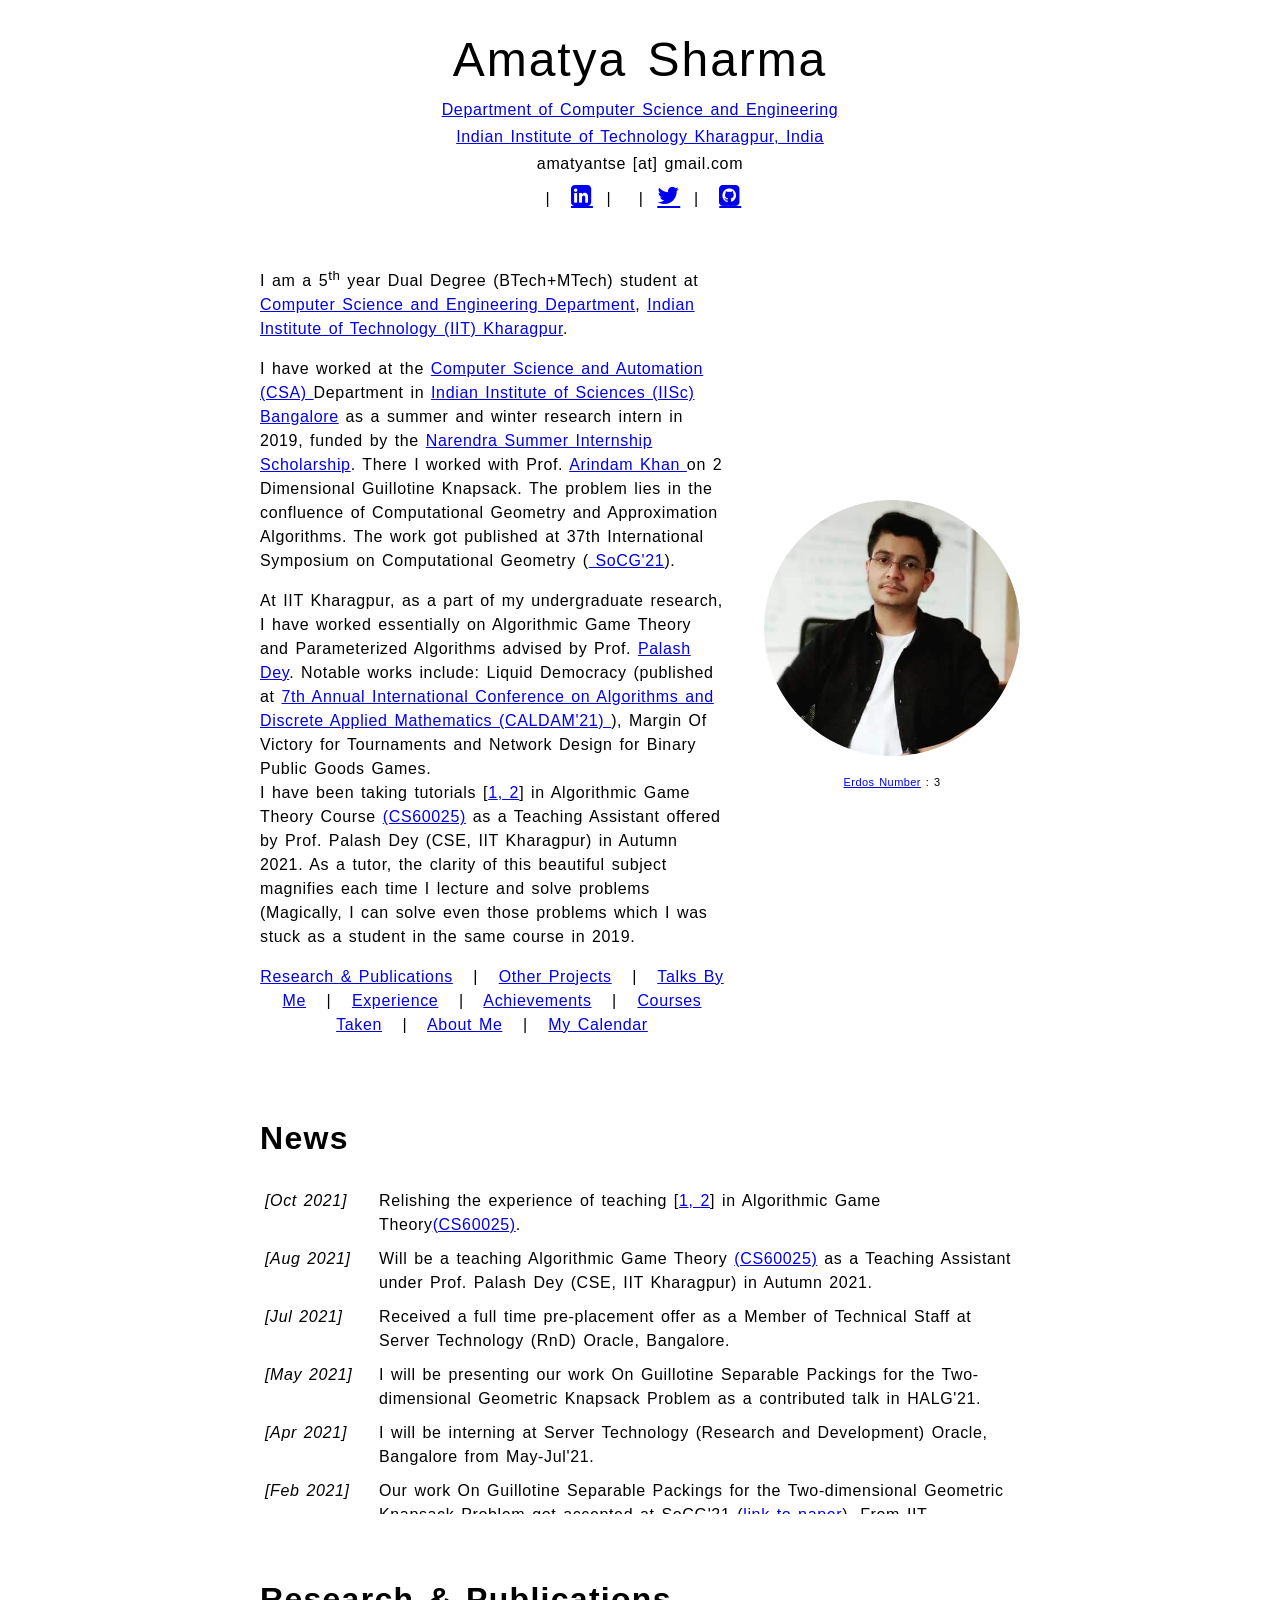
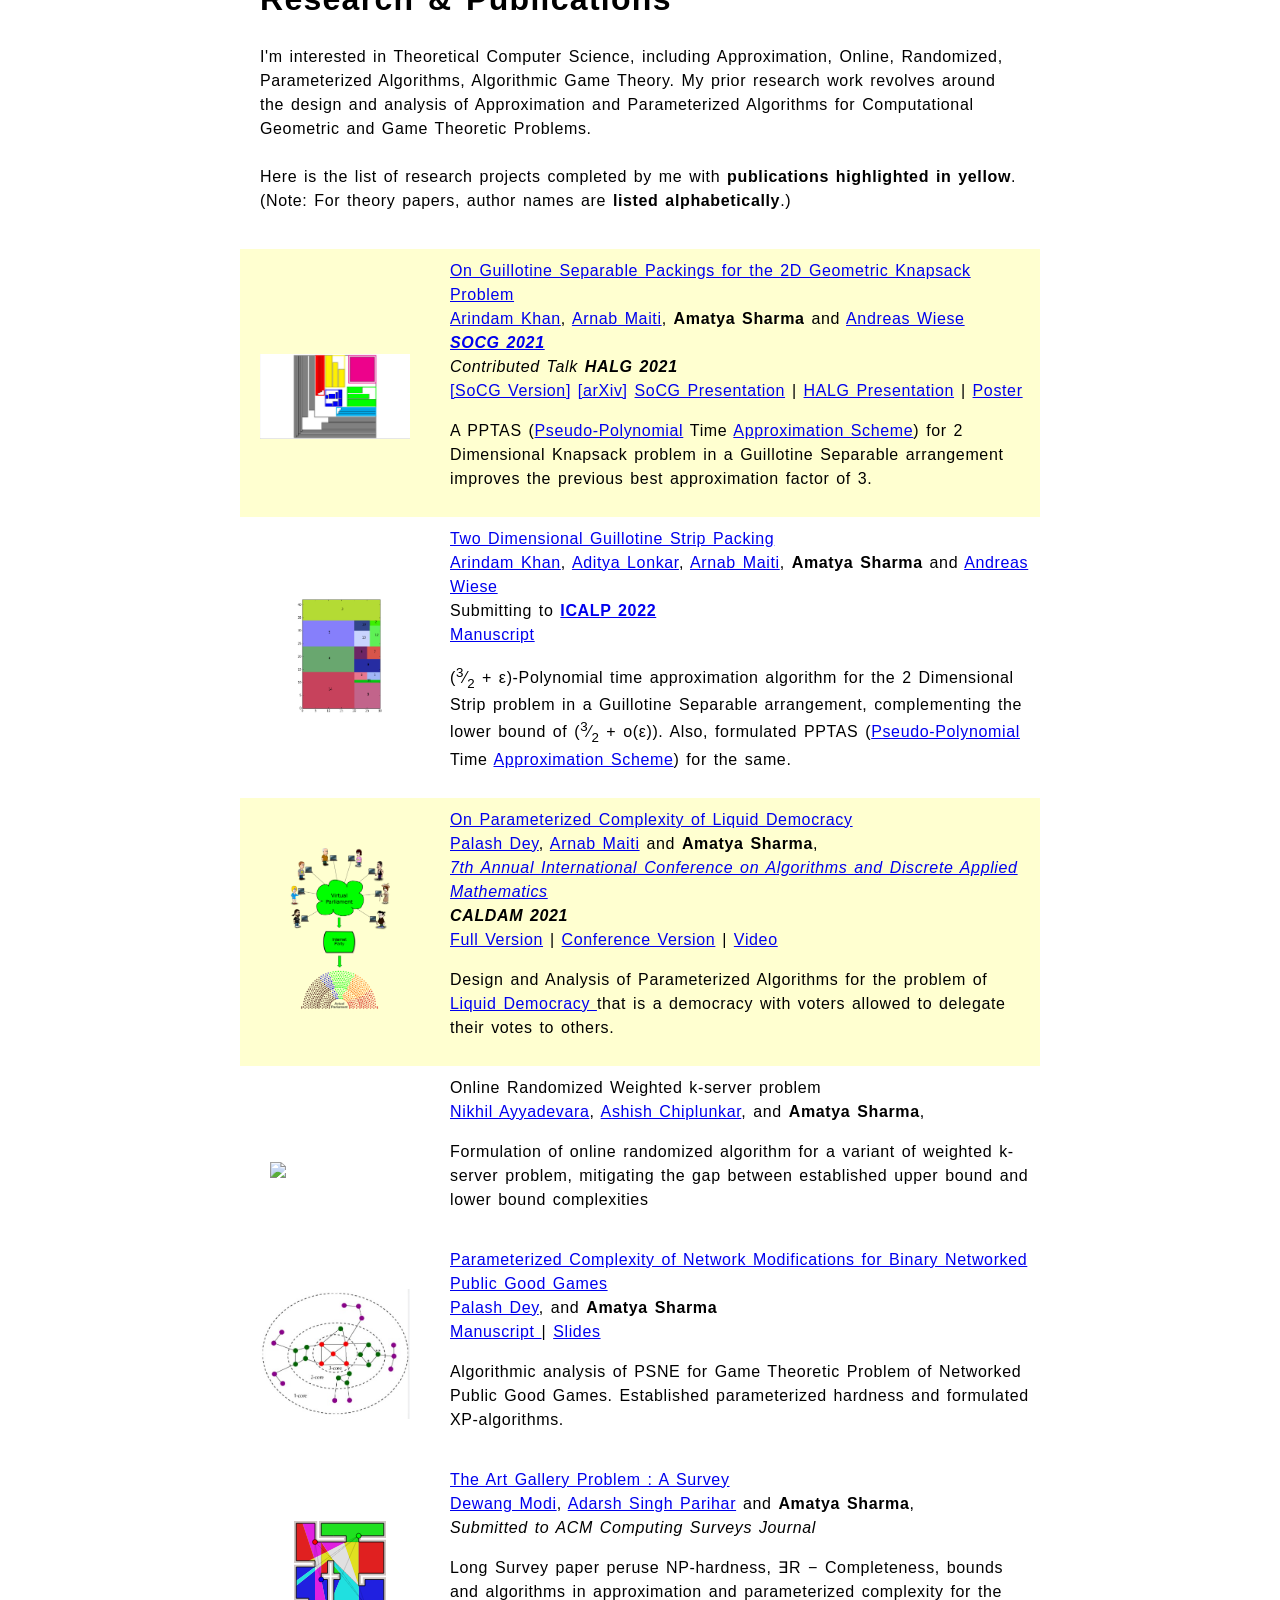
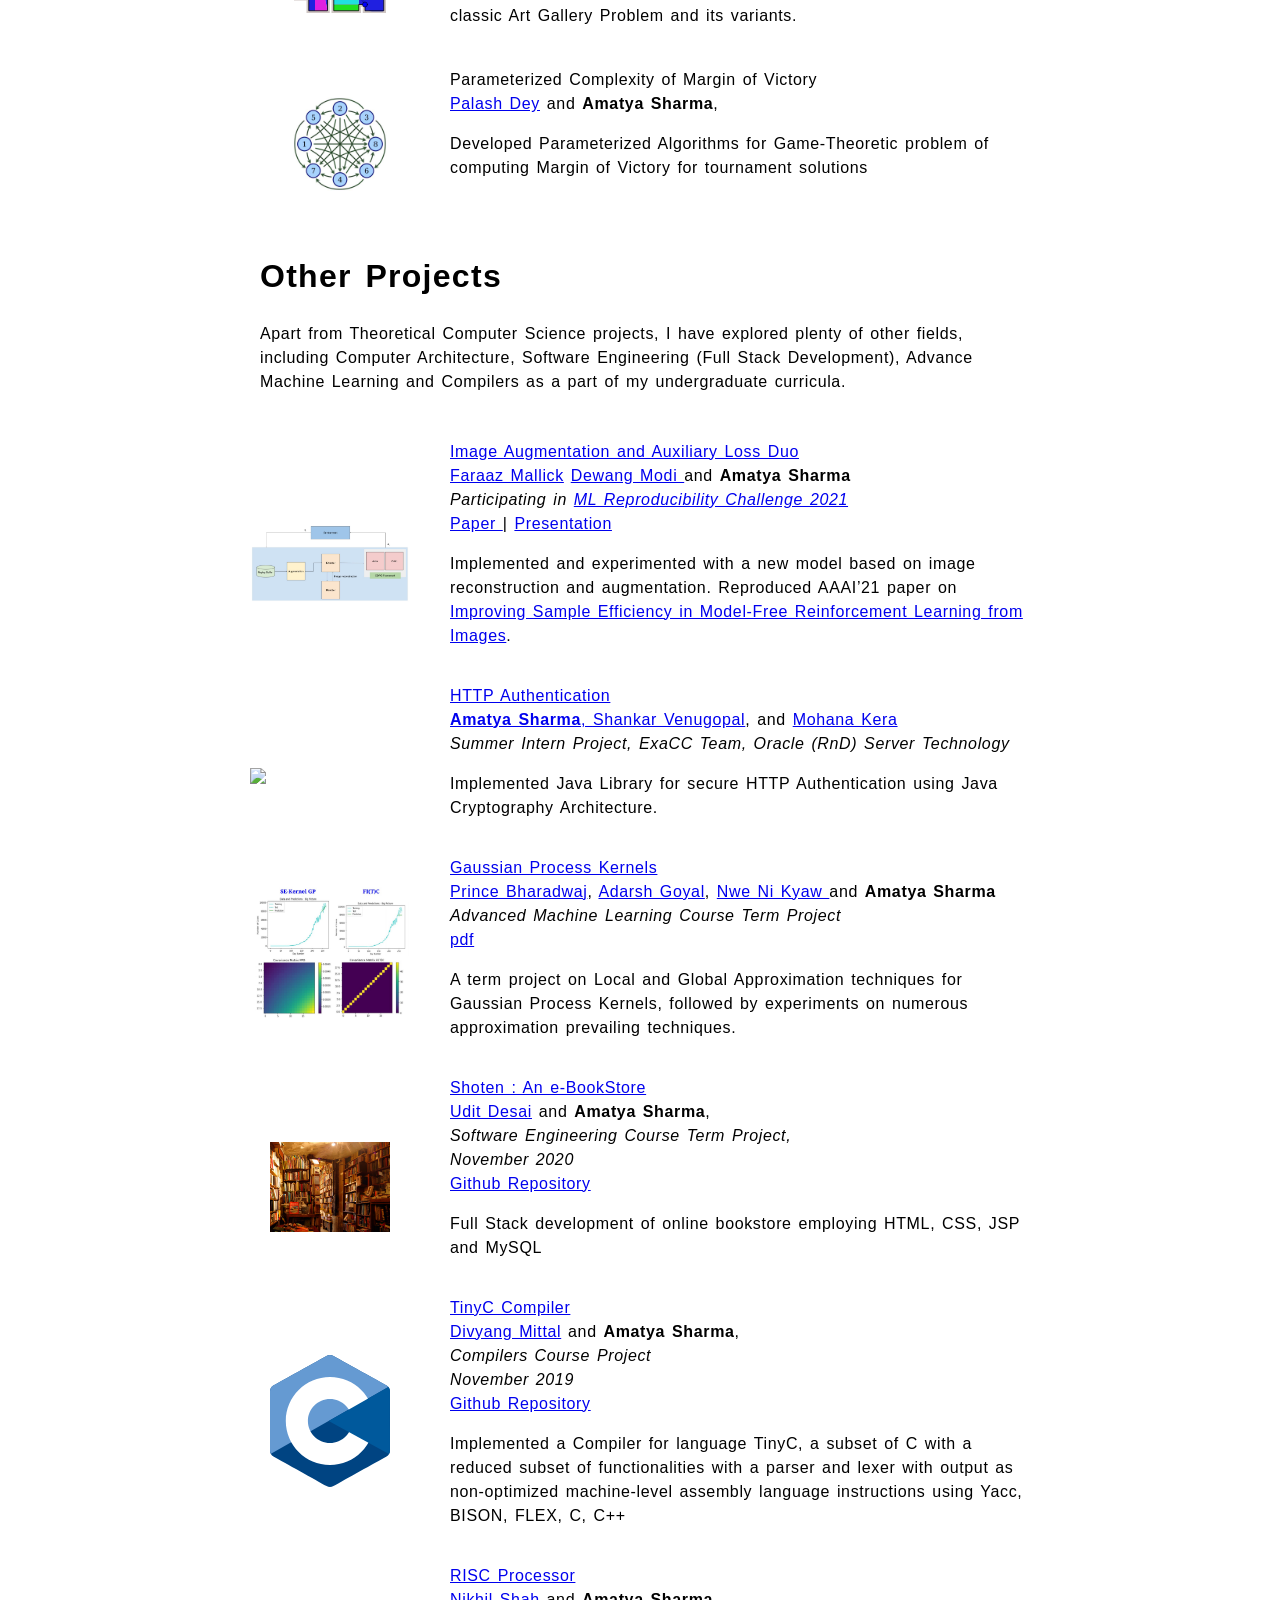
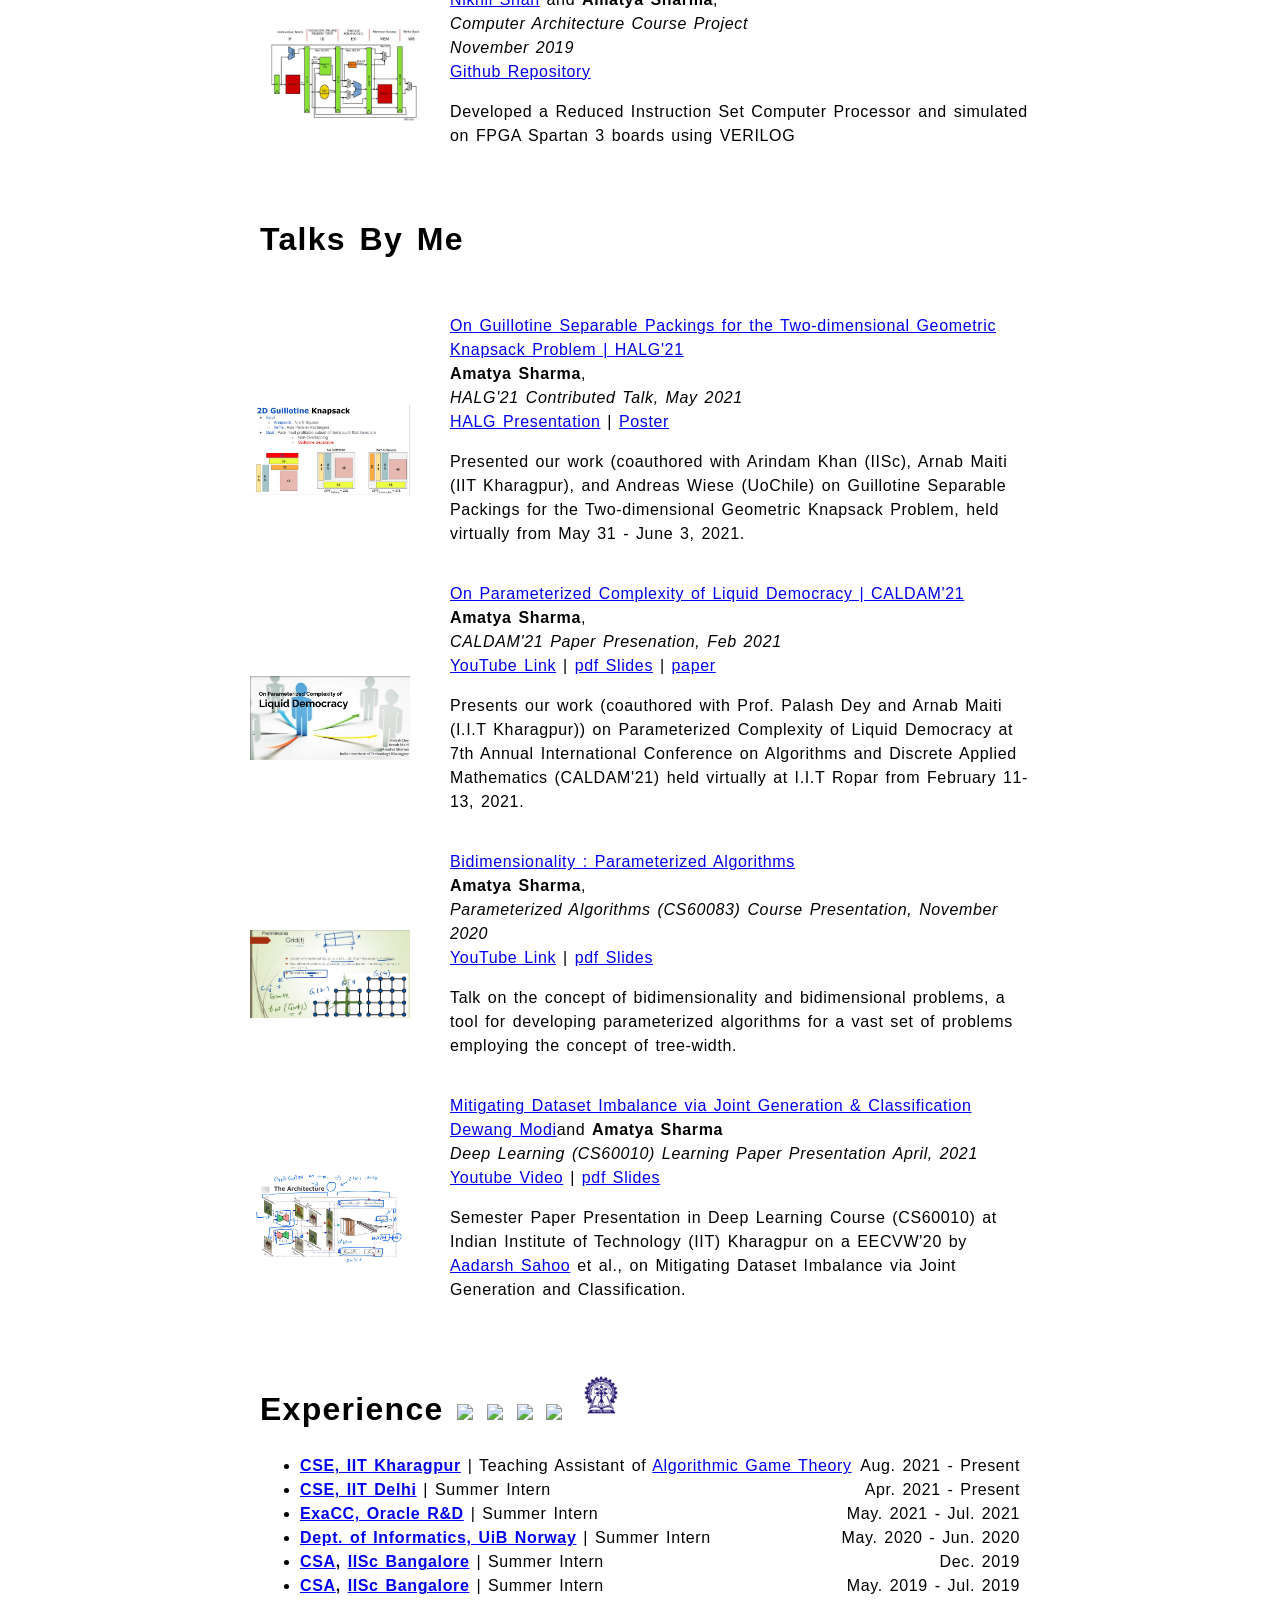
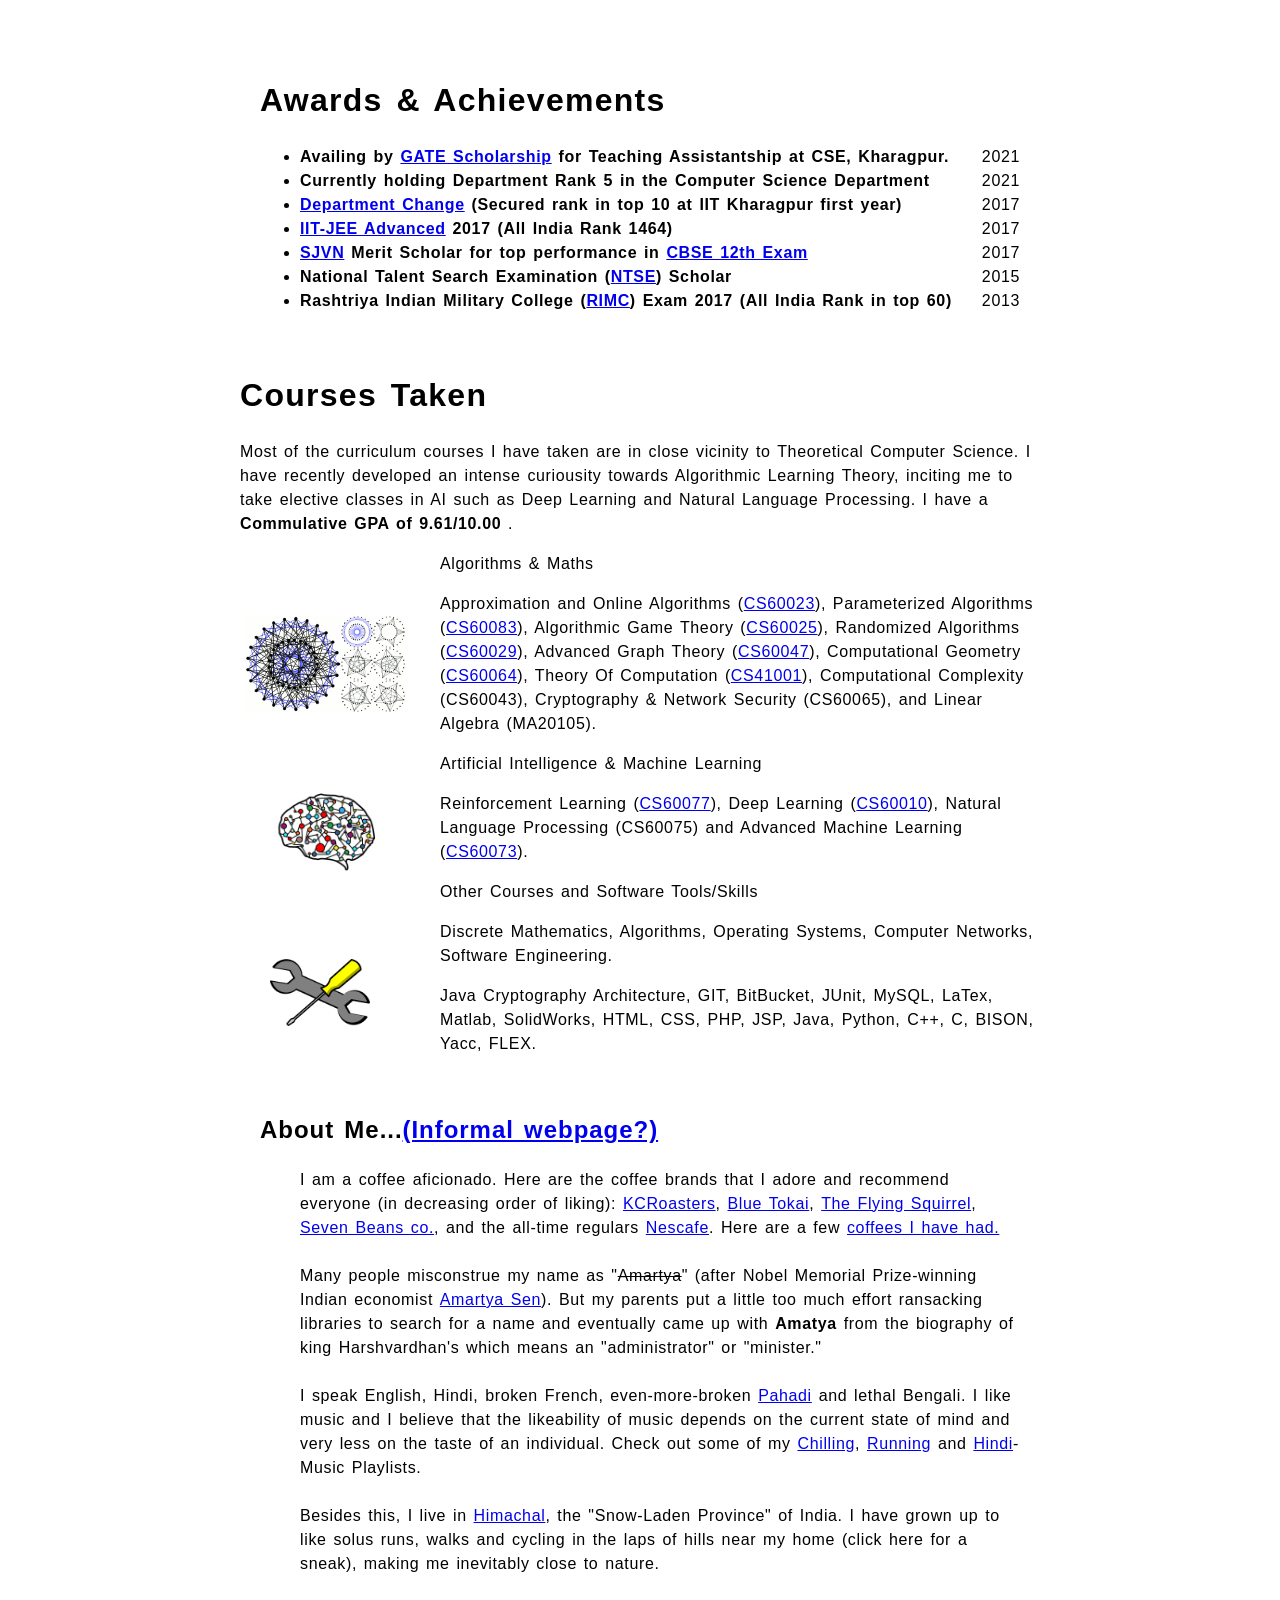
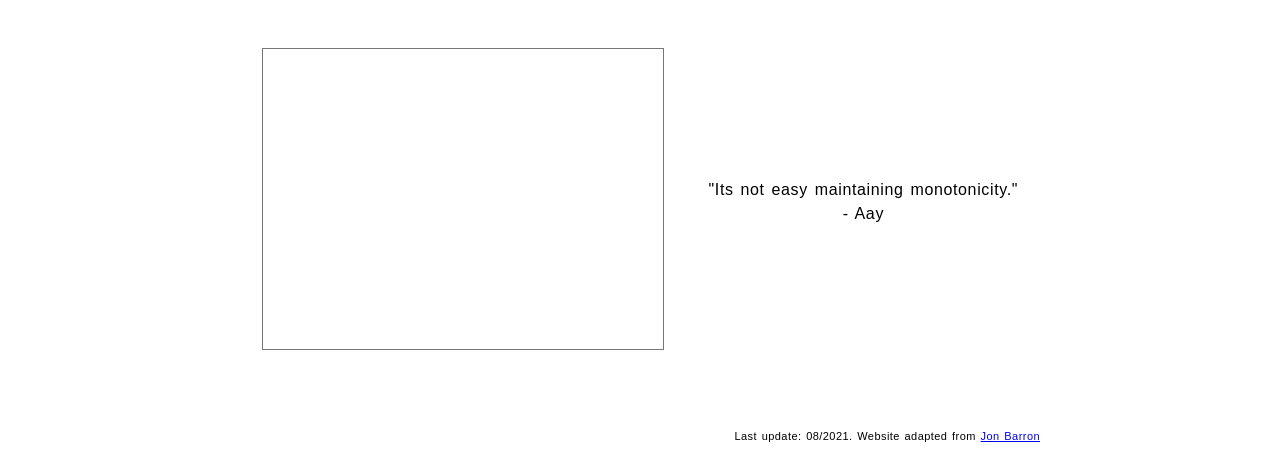
==== commit c4159a74: "added manuscripts" ====
--- a/index.html
+++ b/index.html
@@ -320,9 +320,9 @@
               </script>
             </td>
             <td style="padding:10px;width:75%;vertical-align:middle">
-              <!-- <a href="https://arxiv.org/abs/2103.09735"> -->
+              <a href="data/2gsp.pdf">
               <papertitle>Two Dimensional Guillotine Strip Packing</papertitle>
-              <!-- </a> -->
+              </a>
               <br>
               <a href="https://www.csa.iisc.ac.in/~arindamkhan/">Arindam Khan</a>,
               <a href="https://www.linkedin.com/in/aditya-lonkar-4a591715b?miniProfileUrn=urn%3Ali%3Afs_miniProfile%3AACoAACZmnv0BOPbRZMtt2d_eFmGG84A2z6NBSHk&lipi=urn%3Ali%3Apage%3Ad_flagship3_search_srp_all%3BQIdwY0meT9u6q3x36lRhkw%3D%3D"> Aditya Lonkar</a>,
@@ -331,8 +331,8 @@
               <a href="http://www.dii.uchile.cl/~awiese/">Andreas Wiese</a>
               
               <br>
-              Submitting to <strong><a href="http://easyconferences.eu/icalp2022/">ICALP 2022</a> </strong>		
-              <a href="https://arxiv.org/abs/2103.09735">[arXiv]</a>   		  
+              Submitting to <strong><a href="http://easyconferences.eu/icalp2022/">ICALP 2022</a> </strong>		<br>
+              <a href="data/2gsp.pdf">Manuscript</a>   		  
 		      <br>
               <!-- / -->
               <!-- <a href="https://link.springer.com/book/10.1007/978-3-030-67899-9"></a> -->
@@ -449,13 +449,14 @@
               </script>
             </td>
             <td style="padding:10px;width:75%;vertical-align:middle">
-              <!-- <a href="https://link.springer.com/chapter/10.1007/978-3-030-67899-9_7"> -->
-              <papertitle>Parameterized Complexity of Nash Equilibrium of Networked Public Good Games</papertitle>
-              <!-- </a> -->
-              <br>
-              <a href="https://cse.iitkgp.ac.in/~palash/">Palash Dey</a>,
-              <strong>Amatya Sharma</strong>,
-              <br>
+              <a href="data/ndds.pdf">
+              <papertitle>Parameterized Complexity of Network Modifications for Binary Networked Public Good Games</papertitle>
+              </a>
+              <br>
+              <a href="https://cse.iitkgp.ac.in/~palash/">Palash Dey</a>, and
+              <strong>Amatya Sharma</strong>
+              <br>
+              <a href="data/ndds.pdf"> Manuscript </a> | <a href=data/btp2.pdf> Slides </a>
               <p></p>
               <p>Algorithmic analysis of PSNE for Game Theoretic Problem of Networked Public Good Games. Established parameterized hardness and formulated XP-algorithms.</p>
             </td>
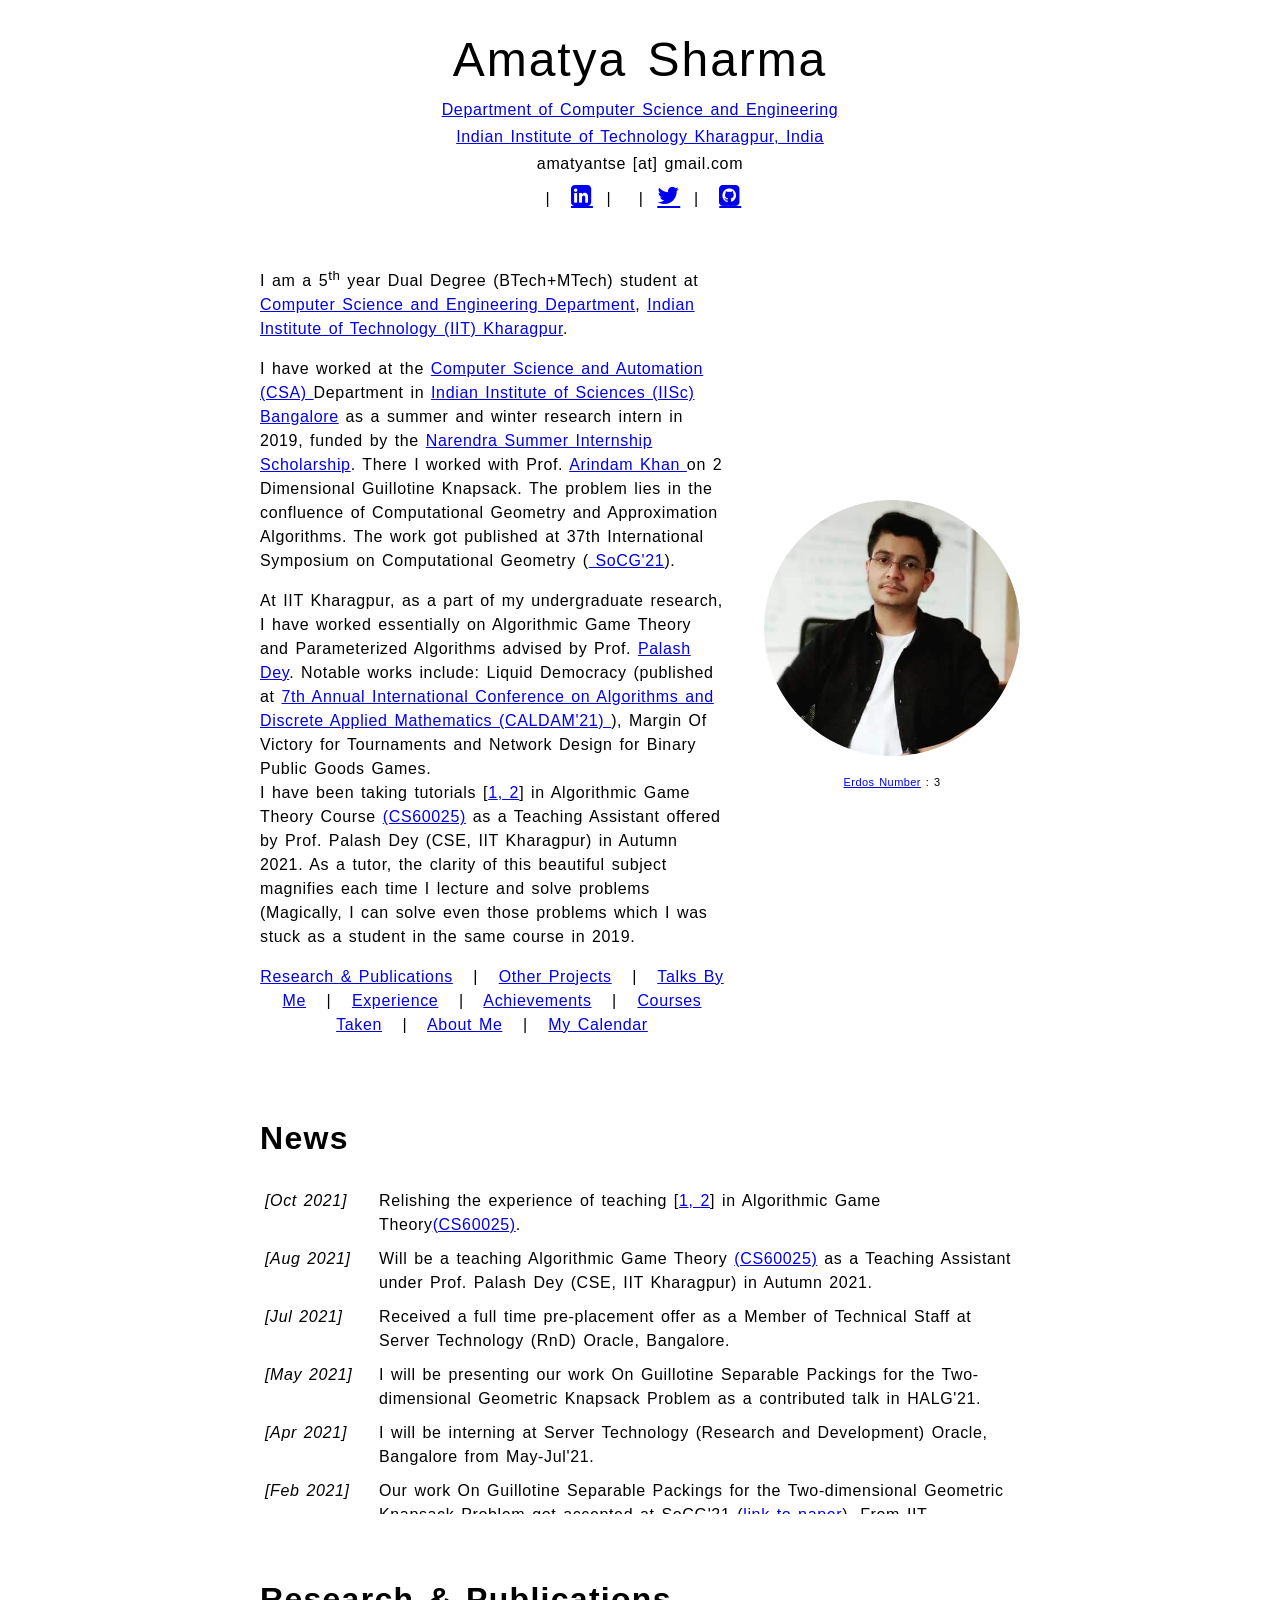
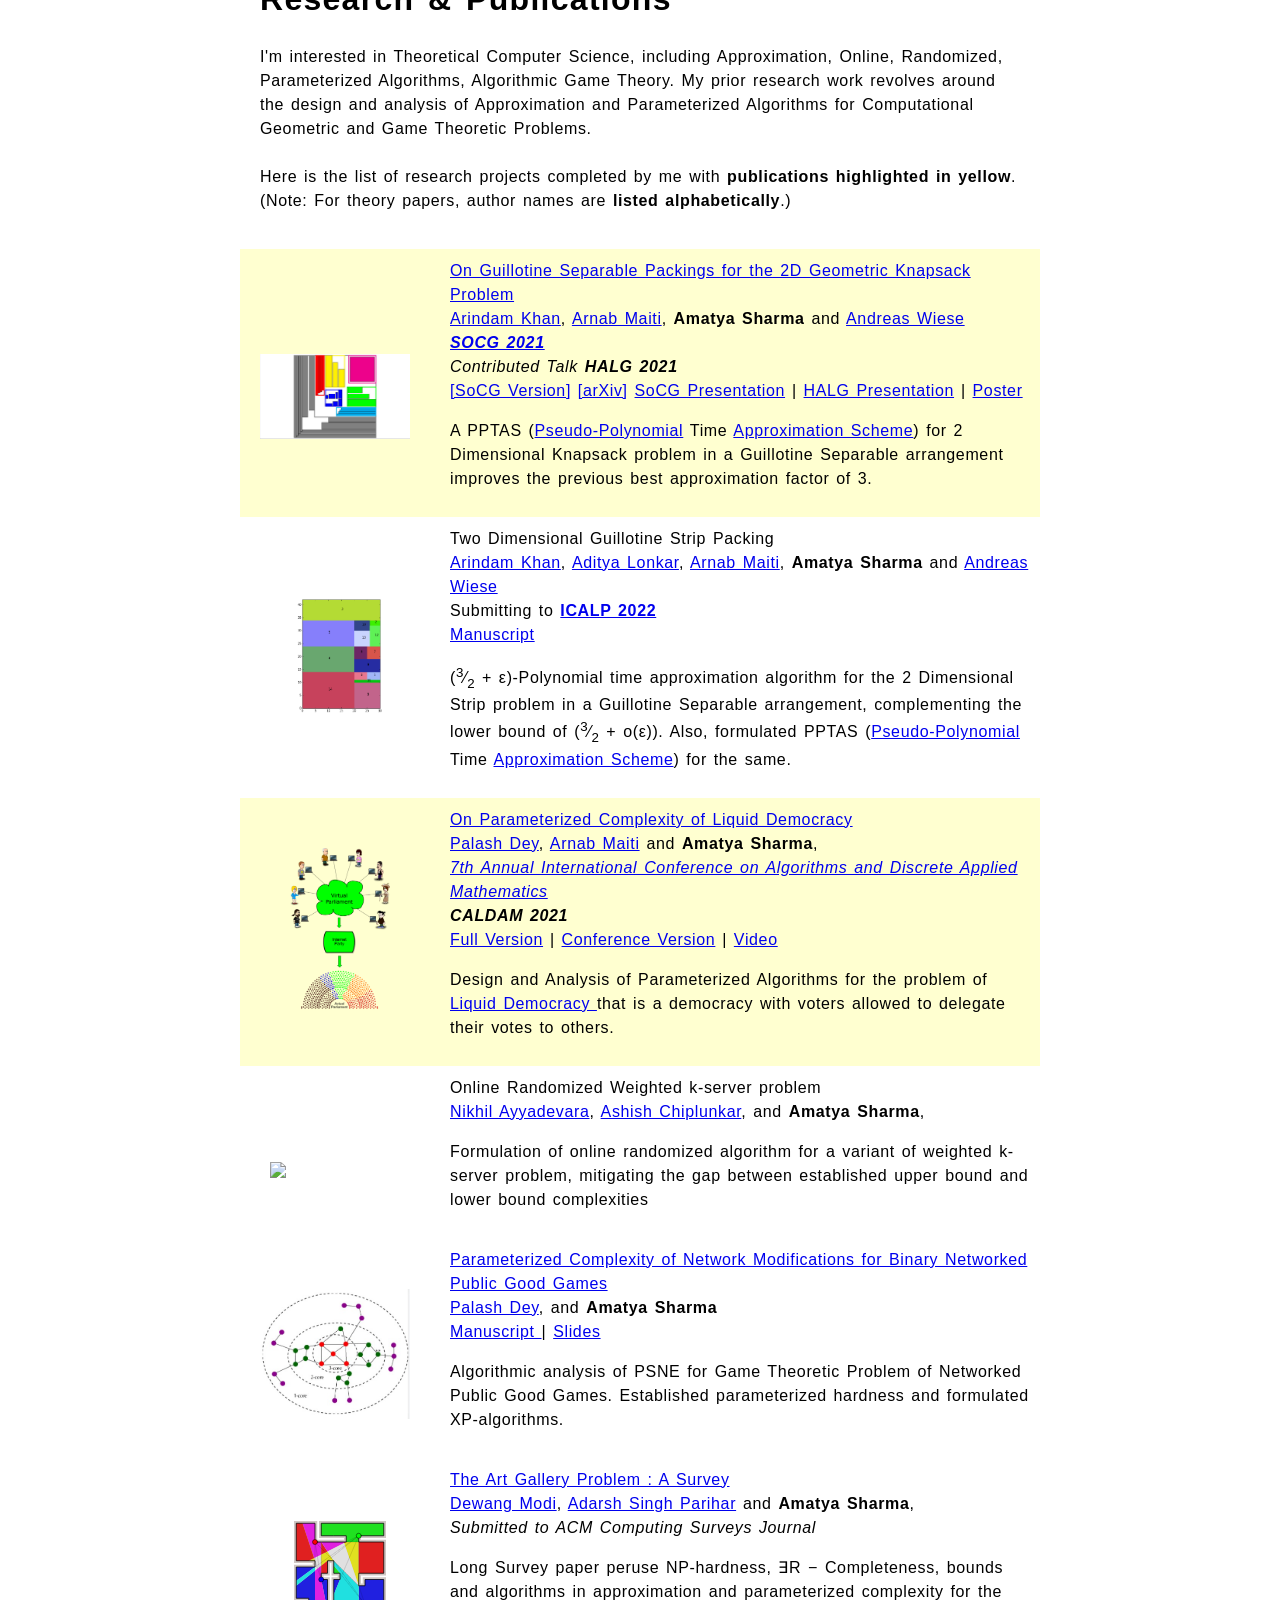
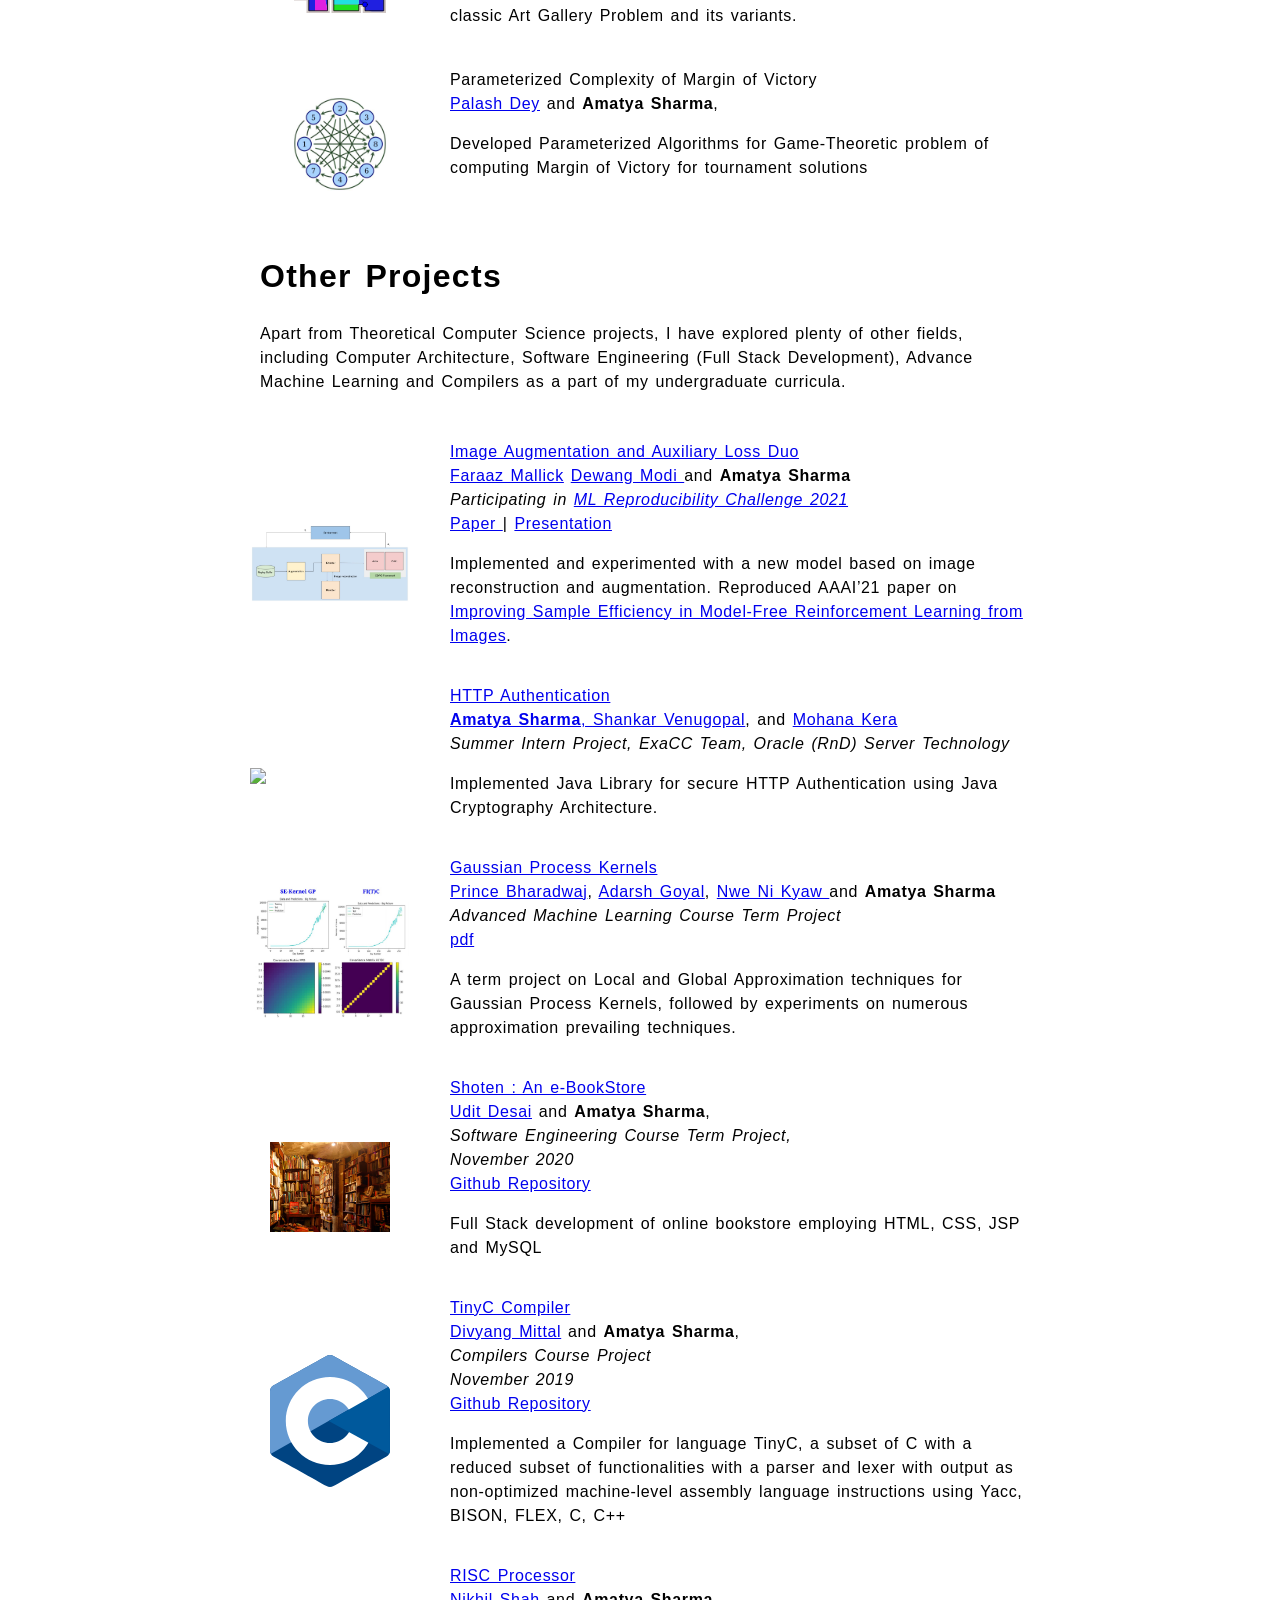
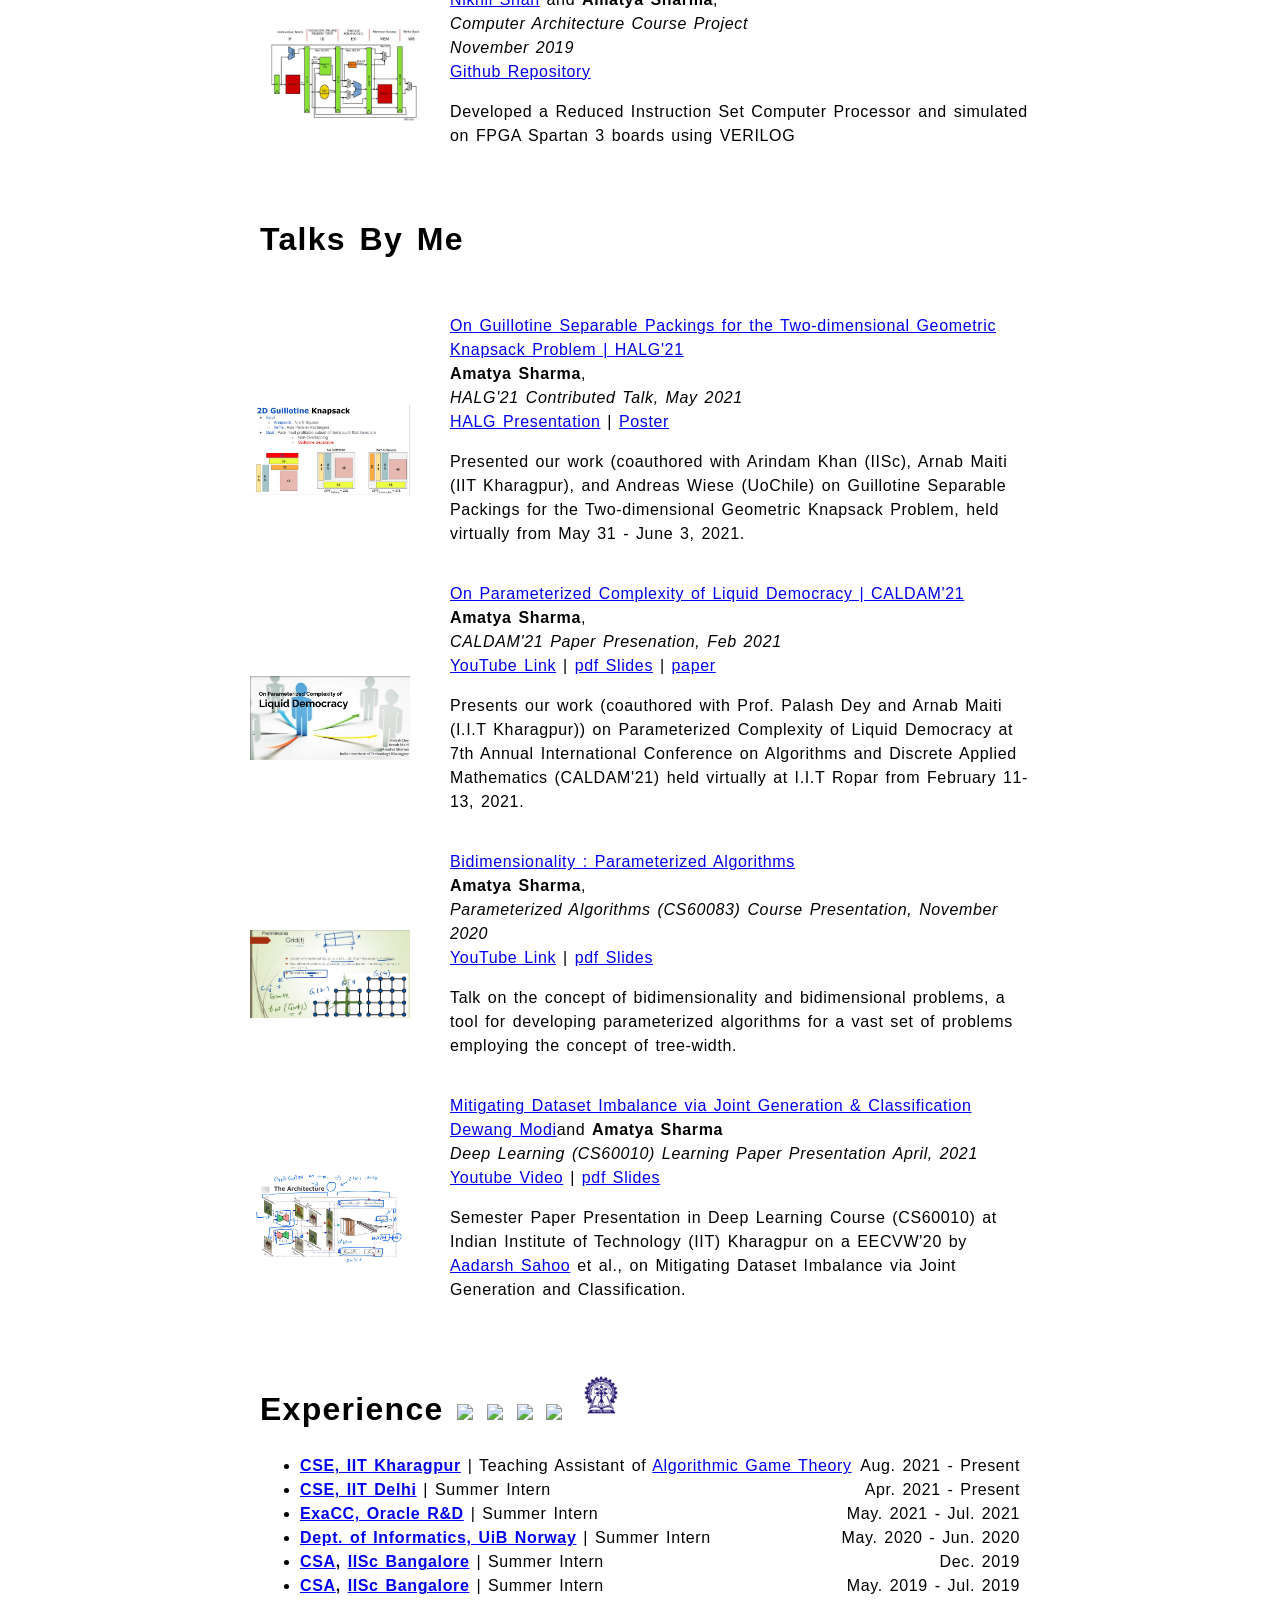
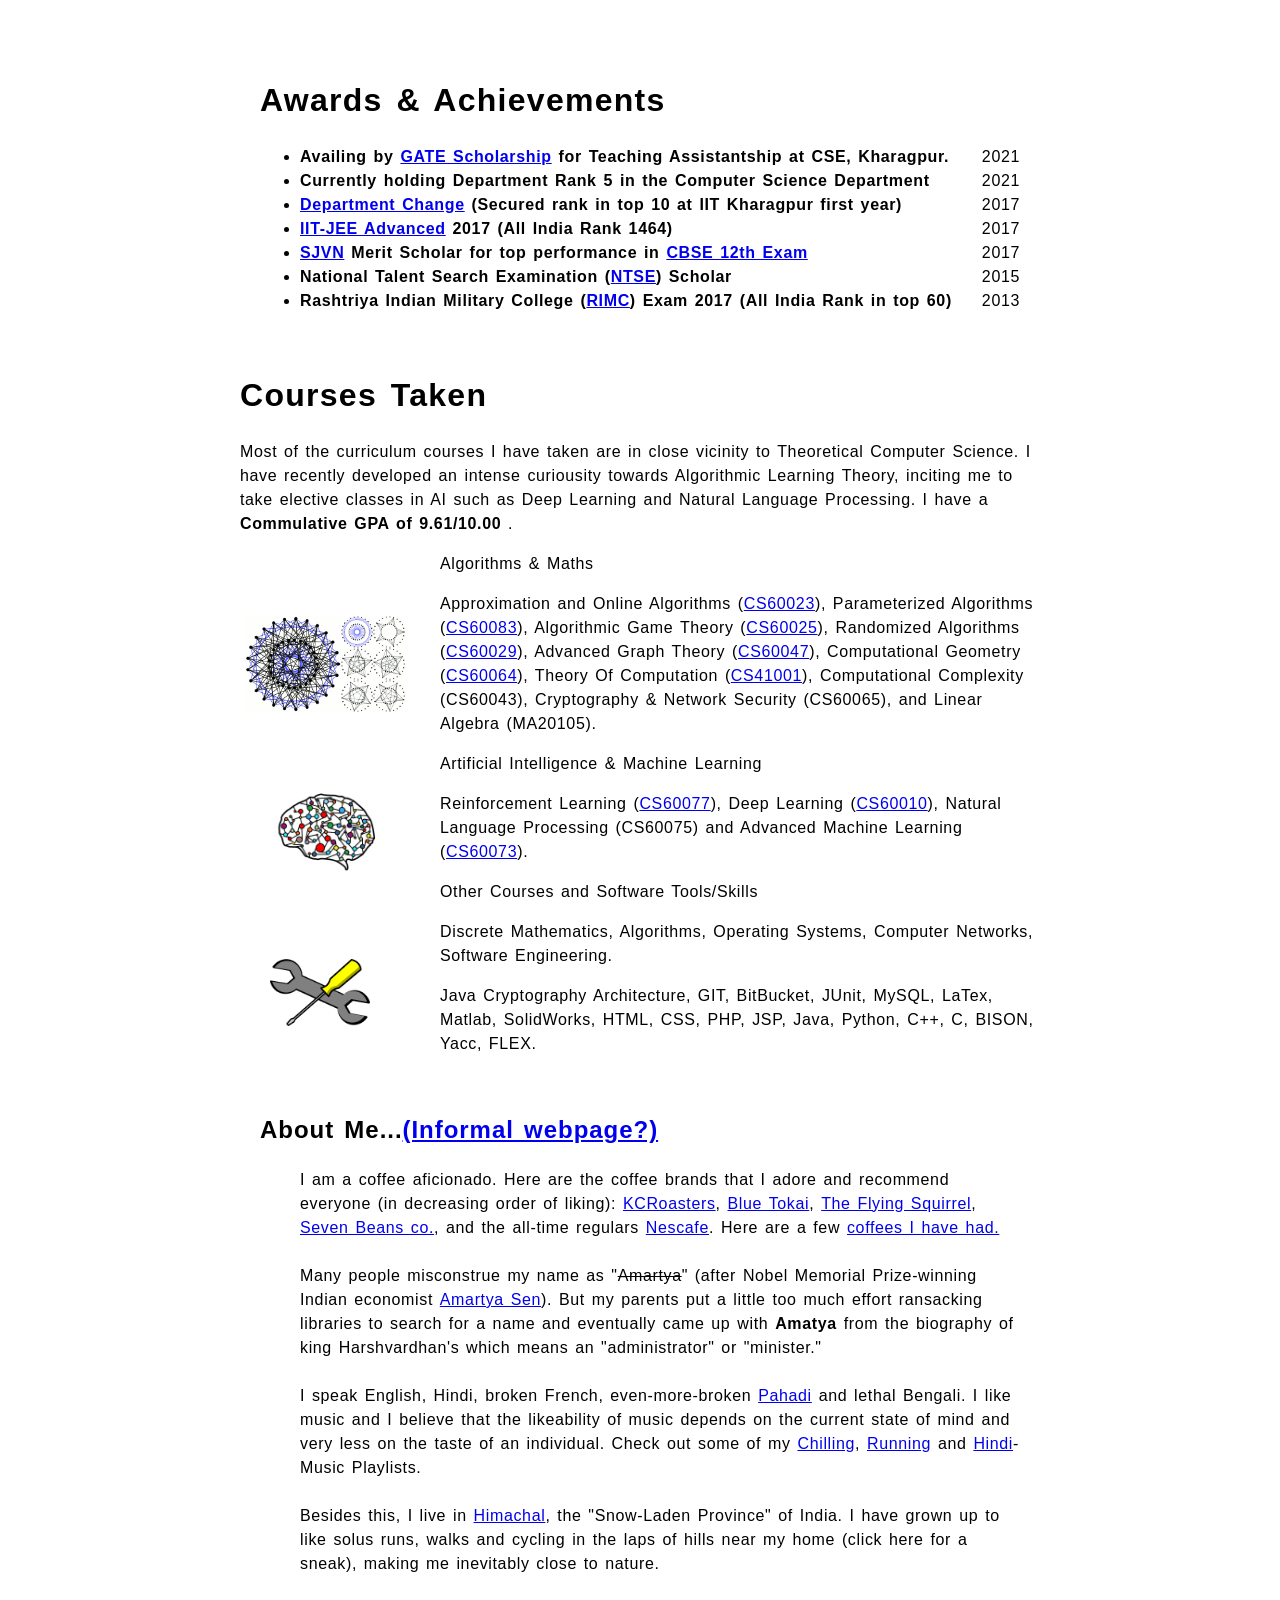
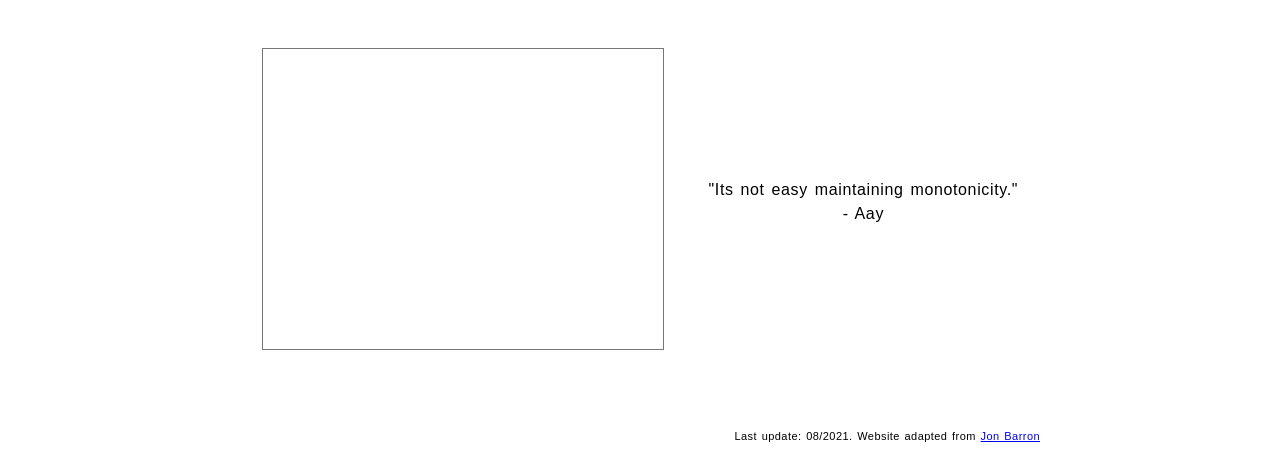
==== commit db465877: "removed 2gsp file" ====
--- a/index.html
+++ b/index.html
@@ -320,9 +320,9 @@
               </script>
             </td>
             <td style="padding:10px;width:75%;vertical-align:middle">
-              <a href="data/2gsp.pdf">
+              <!-- <a href="data/2gsp.pdf"> -->
               <papertitle>Two Dimensional Guillotine Strip Packing</papertitle>
-              </a>
+              <!-- </a> -->
               <br>
               <a href="https://www.csa.iisc.ac.in/~arindamkhan/">Arindam Khan</a>,
               <a href="https://www.linkedin.com/in/aditya-lonkar-4a591715b?miniProfileUrn=urn%3Ali%3Afs_miniProfile%3AACoAACZmnv0BOPbRZMtt2d_eFmGG84A2z6NBSHk&lipi=urn%3Ali%3Apage%3Ad_flagship3_search_srp_all%3BQIdwY0meT9u6q3x36lRhkw%3D%3D"> Aditya Lonkar</a>,
